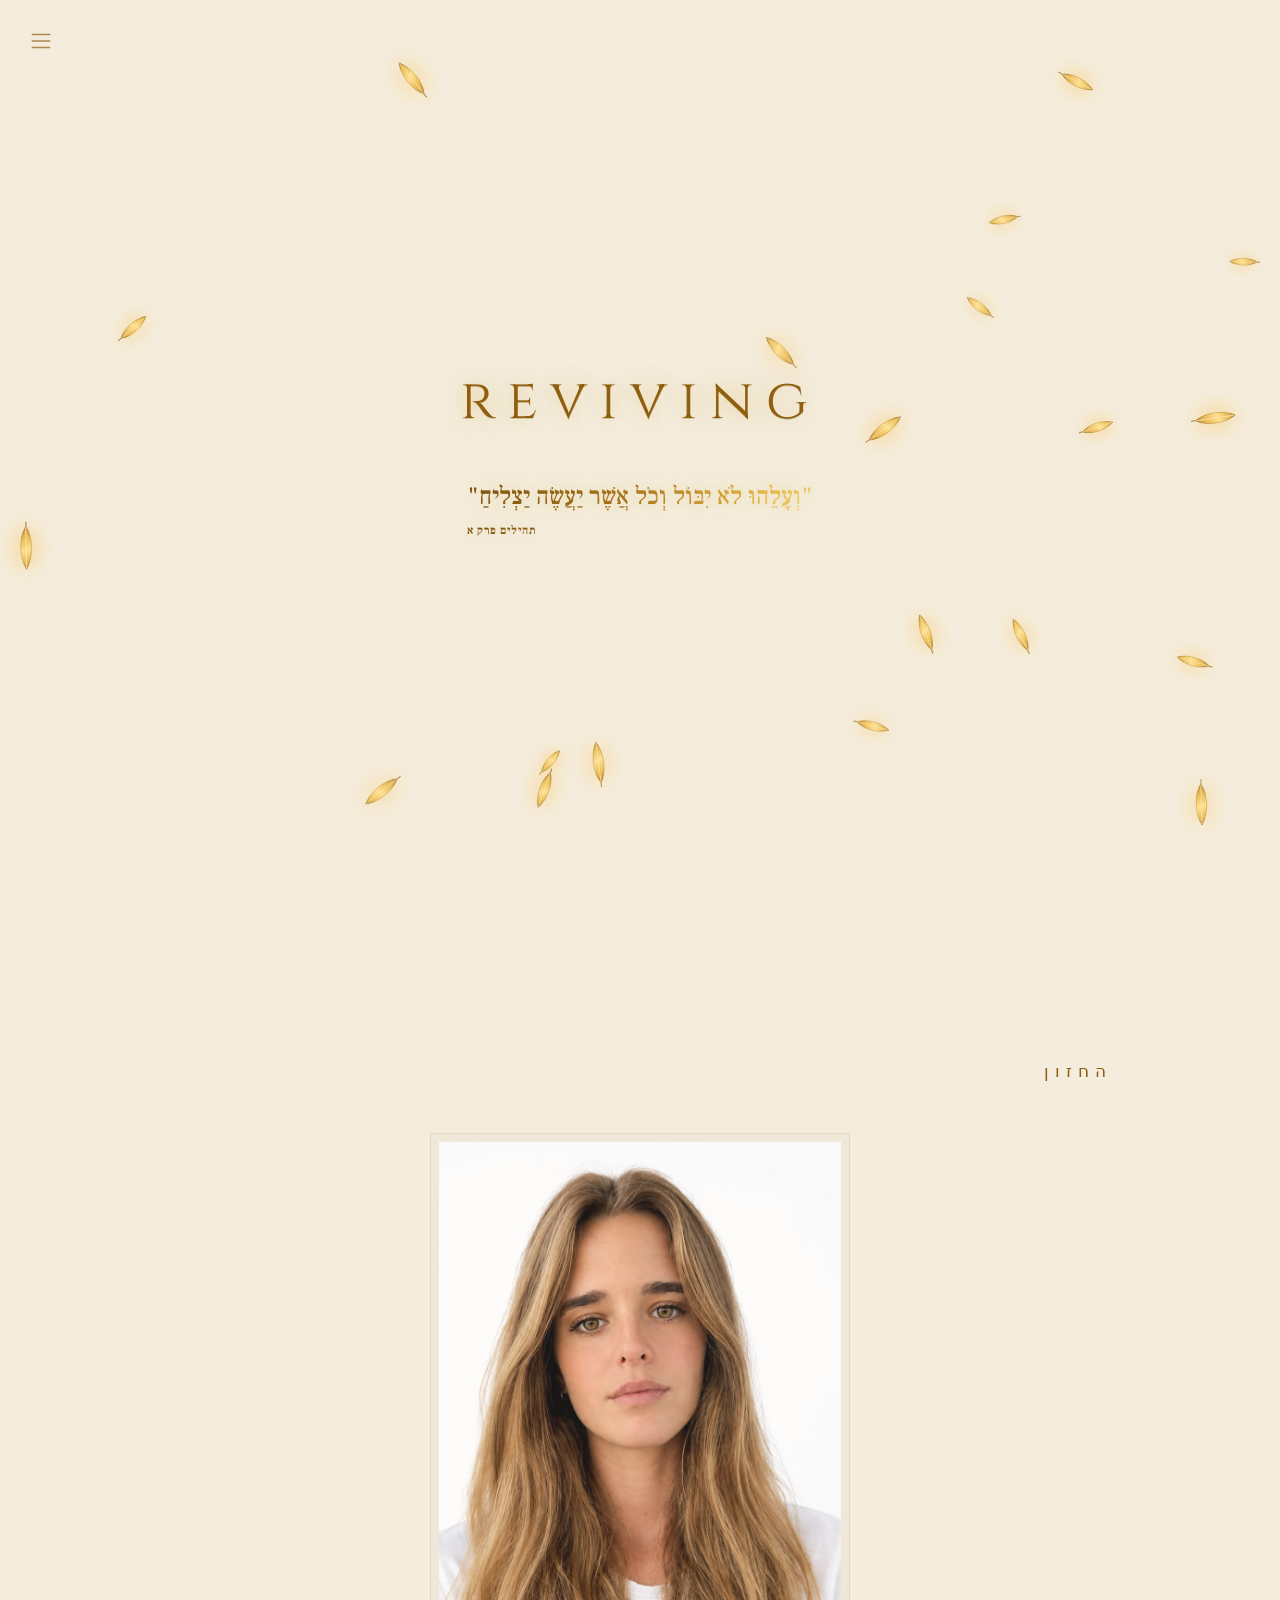
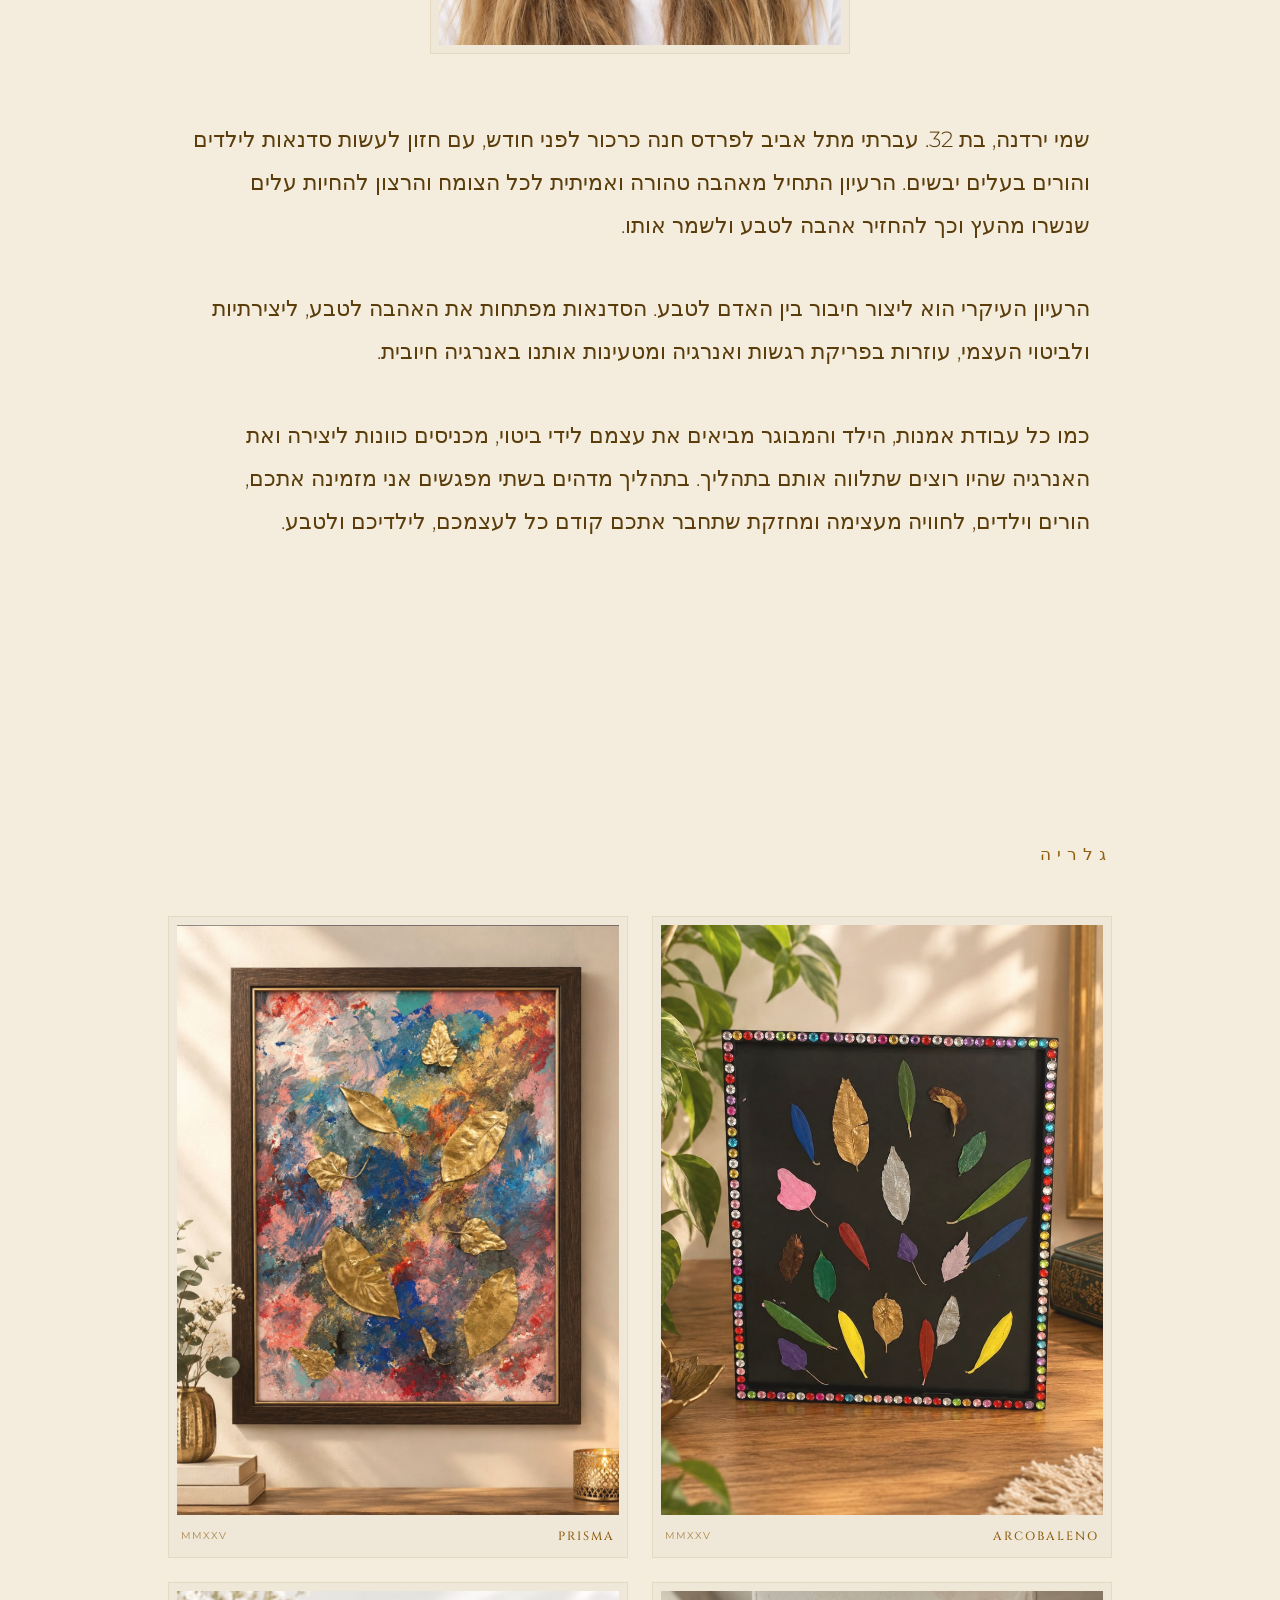
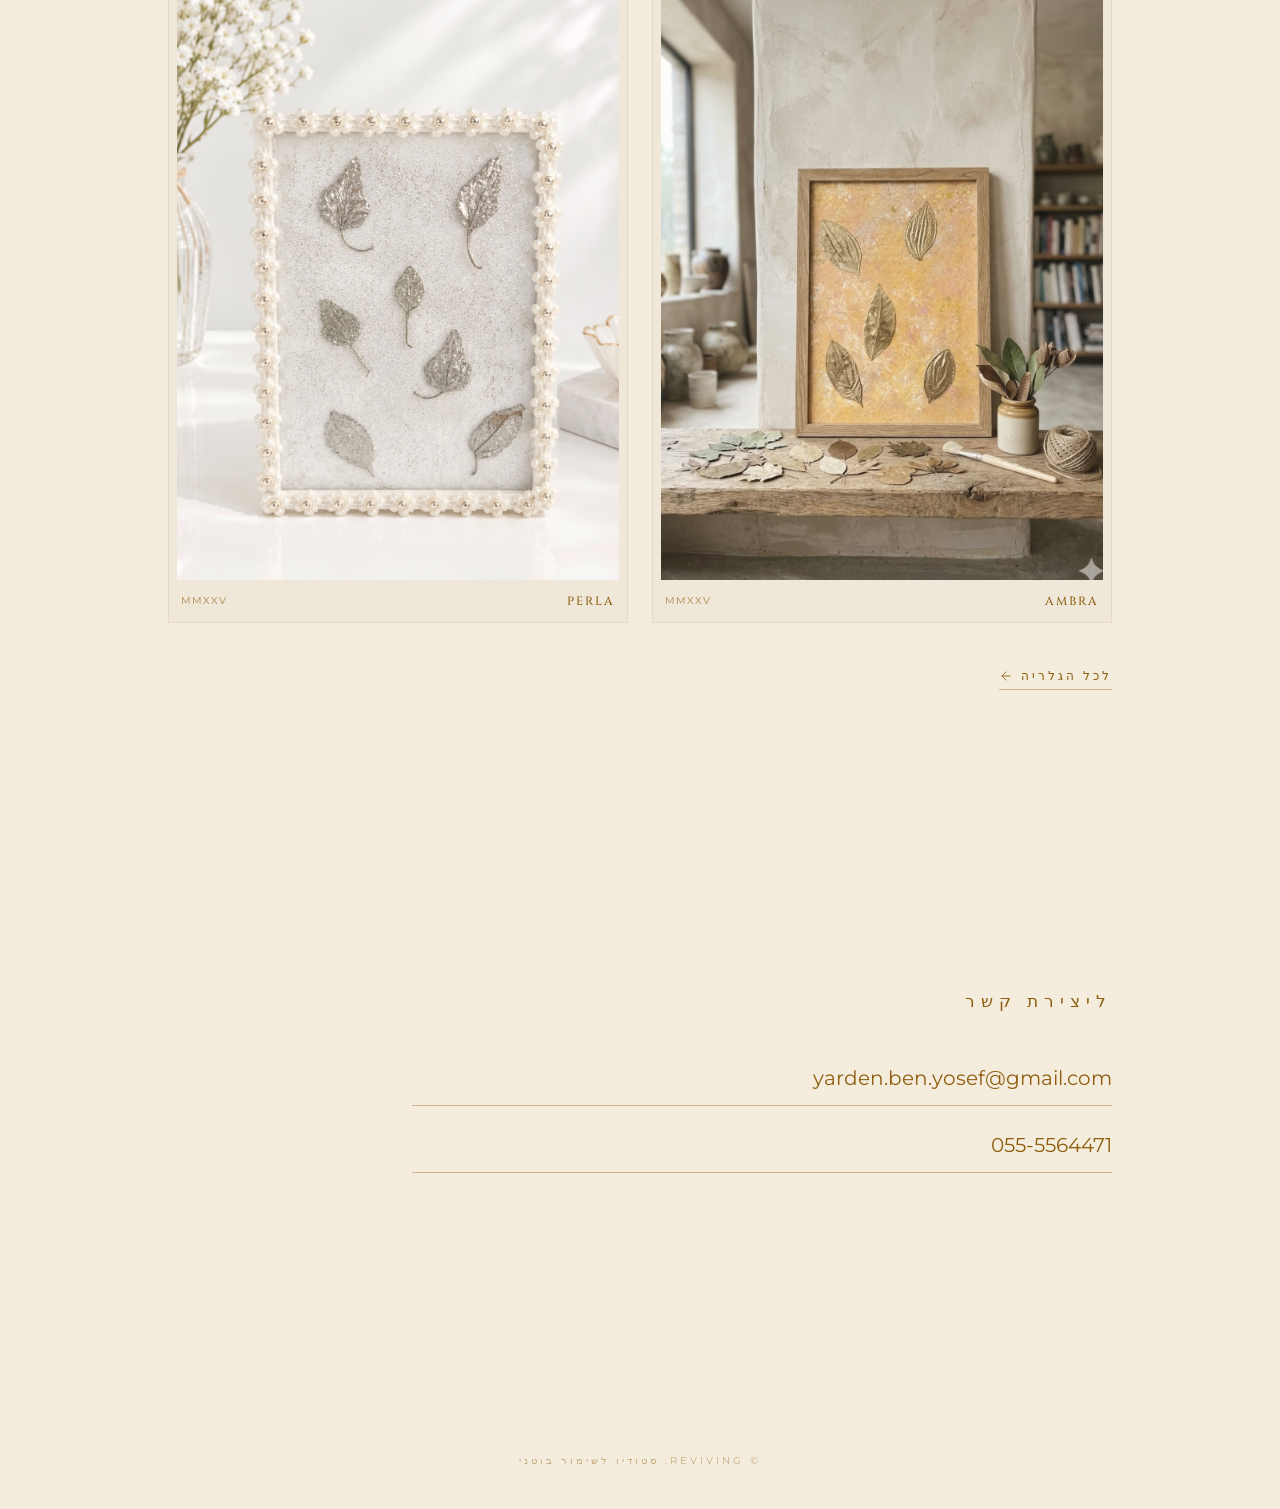
==== index.html @ b6c334c1 "Release v1.0.0" ====
<!doctype html>
<html lang="he" dir="rtl">
<head>
  <meta charset="utf-8">
  <meta name="viewport" content="width=device-width, initial-scale=1">
  <title>reviving. | החיים הנצחיים של העלים הנושרים</title>
  <meta name="description" content="סטודיו לאמנות בוטנית השומר על המבנה השלדי המורכב של העלים והופך אותם ליצירות קיר יוקרתיות ונצחיות.">
  <meta property="og:type" content="website">
  <meta property="og:title" content="reviving. | אמנות בוטנית">
  <meta property="og:description" content="החיים הנצחיים של העלים הנושרים — יצירות קיר בוטניות משומרות.">
  <link rel="preconnect" href="https://fonts.googleapis.com">
  <link rel="preconnect" href="https://fonts.gstatic.com" crossorigin>
  <link href="https://fonts.googleapis.com/css2?family=Cinzel:wght@400;500;600&family=Montserrat:wght@300;400;500;600&family=Alex+Brush&family=Frank+Ruhl+Libre:wght@300;400;500;600;700&display=swap" rel="stylesheet">
  <link rel="stylesheet" href="styles.css">
</head>
<body>
  <button type="button" class="menu-btn" aria-label="פתיחת תפריט" data-menu-open>
    <svg xmlns="http://www.w3.org/2000/svg" width="26" height="26" viewBox="0 0 24 24" fill="none" stroke="currentColor" stroke-width="1.5" stroke-linecap="round" stroke-linejoin="round"><line x1="4" y1="6" x2="20" y2="6"></line><line x1="4" y1="12" x2="20" y2="12"></line><line x1="4" y1="18" x2="20" y2="18"></line></svg>
  </button>

  <div class="menu-overlay" data-menu hidden>
    <div class="menu-backdrop" data-menu-close></div>
    <nav class="menu-drawer">
      <button type="button" class="menu-close" aria-label="סגירת תפריט" data-menu-close>
        <svg xmlns="http://www.w3.org/2000/svg" width="24" height="24" viewBox="0 0 24 24" fill="none" stroke="currentColor" stroke-width="1.5" stroke-linecap="round" stroke-linejoin="round"><path d="M18 6 6 18"></path><path d="m6 6 12 12"></path></svg>
      </button>
      <ul>
        <li><a href="#concept" data-menu-close>החזון</a></li>
        <li><a href="gallery.html">גלריה</a></li>
        <li><a href="#contact" data-menu-close>ליצירת קשר</a></li>
      </ul>
    </nav>
  </div>

  <header class="hero">
    <canvas class="leaves-canvas" data-leaves aria-hidden="true"></canvas>
    <div class="hero-inner">
      <h1 class="hero-logo fade-in-1 gold-glow">reviving</h1>
      <div class="hero-quote fade-in-3">
        <span class="sparkles" aria-hidden="true">
          <span class="sparkle" style="left:-6%;top:-26%;font-size:14px;animation-delay:0s">✦</span>
          <span class="sparkle" style="left:20%;top:-40%;font-size:9px;animation-delay:0.7s">✦</span>
          <span class="sparkle" style="left:52%;top:-20%;font-size:11px;animation-delay:1.4s">✦</span>
          <span class="sparkle" style="left:86%;top:-32%;font-size:16px;animation-delay:0.35s">✦</span>
          <span class="sparkle" style="left:6%;top:58%;font-size:10px;animation-delay:1.1s">✦</span>
          <span class="sparkle" style="left:42%;top:68%;font-size:13px;animation-delay:0.5s">✦</span>
          <span class="sparkle" style="left:74%;top:52%;font-size:8px;animation-delay:1.8s">✦</span>
          <span class="sparkle" style="left:98%;top:58%;font-size:12px;animation-delay:0.9s">✦</span>
          <span class="sparkle" style="left:-11%;top:54%;font-size:9px;animation-delay:1.6s">✦</span>
        </span>
        <p class="shimmer-gold hero-verse">"וְעָלֵהוּ לֹא יִבּוֹל וְכֹל אֲשֶׁר יַעֲשֶׂה יַצְלִיחַ"</p>
        <p class="shimmer-gold hero-verse-src">תהילים פרק א</p>
      </div>
    </div>
  </header>

  <main>
    <section id="concept" class="section section-vision">
      <h2 class="section-title">החזון</h2>
      <figure class="portrait-frame">
        <div class="portrait-crop">
          <img src="images/yarden.jpg" alt="ירדנה בן יוסף" width="520" height="650" loading="lazy">
        </div>
      </figure>
      <div class="vision-text">
        <p>שמי ירדנה, בת 32. עברתי מתל אביב לפרדס חנה כרכור לפני חודש, עם חזון לעשות סדנאות לילדים והורים בעלים יבשים. הרעיון התחיל מאהבה טהורה ואמיתית לכל הצומח והרצון להחיות עלים שנשרו מהעץ וכך להחזיר אהבה לטבע ולשמר אותו.</p>
        <p>הרעיון העיקרי הוא ליצור חיבור בין האדם לטבע. הסדנאות מפתחות את האהבה לטבע, ליצירתיות ולביטוי העצמי, עוזרות בפריקת רגשות ואנרגיה ומטעינות אותנו באנרגיה חיובית.</p>
        <p>כמו כל עבודת אמנות, הילד והמבוגר מביאים את עצמם לידי ביטוי, מכניסים כוונות ליצירה ואת האנרגיה שהיו רוצים שתלווה אותם בתהליך. בתהליך מדהים בשתי מפגשים אני מזמינה אתכם, הורים וילדים, לחוויה מעצימה ומחזקת שתחבר אתכם קודם כל לעצמכם, לילדיכם ולטבע.</p>
      </div>
    </section>

    <section id="collection" class="section section-collection">
      <h2 class="section-title">גלריה</h2>
      <div class="collection-grid">
        <figure class="work">
          <div class="work-crop"><img src="images/arcobaleno.jpg" alt="Arcobaleno" width="400" height="533" loading="lazy"></div>
          <figcaption><span class="work-name">Arcobaleno</span><span class="work-year">MMXXV</span></figcaption>
        </figure>
        <figure class="work">
          <div class="work-crop"><img src="images/prisma.jpg" alt="Prisma" width="400" height="533" loading="lazy"></div>
          <figcaption><span class="work-name">Prisma</span><span class="work-year">MMXXV</span></figcaption>
        </figure>
        <figure class="work">
          <div class="work-crop"><img src="images/ambra.jpg" alt="Ambra" width="400" height="533" loading="lazy"></div>
          <figcaption><span class="work-name">Ambra</span><span class="work-year">MMXXV</span></figcaption>
        </figure>
        <figure class="work">
          <div class="work-crop"><img src="images/perla.jpg" alt="Perla" width="400" height="533" loading="lazy"></div>
          <figcaption><span class="work-name">Perla</span><span class="work-year">MMXXV</span></figcaption>
        </figure>
      </div>
      <div class="collection-more">
        <a class="more-link" href="gallery.html">לכל הגלריה
          <svg xmlns="http://www.w3.org/2000/svg" width="14" height="14" viewBox="0 0 24 24" fill="none" stroke="currentColor" stroke-width="1.5" stroke-linecap="round" stroke-linejoin="round" aria-hidden="true"><path d="M5 12h14"></path><path d="m12 5 7 7-7 7"></path></svg>
        </a>
      </div>
    </section>

    <section id="contact" class="section section-contact">
      <h2 class="section-title">ליצירת קשר</h2>
      <div class="contact-links">
        <a href="mailto:yarden.ben.yosef@gmail.com">yarden.ben.yosef@gmail.com</a>
        <a href="tel:+972555564471">055-5564471</a>
      </div>
    </section>

    <footer class="footer">© reviving. סטודיו לשימור בוטני</footer>
  </main>

  <script src="script.js"></script>
</body>
</html>
---- styles.css ----
/* reviving. — warm botanical gold theme */
:root {
  --bg: #f4eddd;
  --bg-soft: #eadfc6;
  --gold: #8f5e0f;
  --gold-bright: #d19a2a;
  --ink: #5a3d0b;
  --font-display: "Cinzel", serif;
  --font-body: "Montserrat", sans-serif;
  --font-hebrew: "Frank Ruhl Libre", serif;
}

* { box-sizing: border-box; margin: 0; padding: 0; }

body {
  background: var(--bg);
  color: var(--ink);
  font-family: var(--font-body);
  line-height: 1.5;
  min-height: 100vh;
}

[hidden] { display: none !important; }

a { color: inherit; text-decoration: none; }
img { display: block; }
button { background: none; border: 0; cursor: pointer; font: inherit; color: inherit; }

/* ---------- gold effects ---------- */
.gold-glow {
  text-shadow: 0 0 18px rgba(224, 171, 60, 0.5), 0 0 48px rgba(224, 171, 60, 0.28), 0 1px rgba(120, 82, 18, 0.25);
}

.shimmer-gold {
  color: transparent;
  -webkit-text-fill-color: transparent;
  filter: drop-shadow(0 0 10px rgba(224, 171, 60, 0.45));
  background-image: linear-gradient(100deg, #7d5310, #a9761c 18%, #e8b94a, #fff4cf, #e8b94a, #a9761c 82%, #7d5310);
  background-size: 260% 100%;
  -webkit-background-clip: text;
  background-clip: text;
  animation: 5s linear infinite shimmerSweep;
}

.sparkle {
  color: #ffe9a8;
  text-shadow: 0 0 10px rgba(255, 214, 120, 0.95), 0 0 22px rgba(224, 171, 60, 0.6);
  opacity: 0;
  animation: 2.8s ease-in-out infinite twinkle;
  position: absolute;
}

.fade-in-1 { opacity: 0; animation: 3.5s cubic-bezier(0.215, 0.61, 0.355, 1) forwards fadeInBlur; }
.fade-in-3 { opacity: 0; animation: 4s 1.9s forwards fadeInBlur; }

@keyframes fadeInBlur {
  0% { opacity: 0; filter: blur(8px); transform: translateY(15px); }
  100% { opacity: 1; filter: blur(0); transform: translateY(0); }
}

@keyframes shimmerSweep {
  0% { background-position: 220% 0; }
  100% { background-position: -120% 0; }
}

@keyframes twinkle {
  0%, 100% { opacity: 0; transform: scale(0.3) rotate(0); }
  50% { opacity: 1; transform: scale(1) rotate(30deg); }
}

/* ---------- menu ---------- */
.menu-btn {
  position: fixed;
  top: 1.25rem;
  left: 1.25rem;
  z-index: 110;
  padding: 0.5rem;
  color: rgba(143, 94, 15, 0.7);
  transition: color 0.2s;
}
.menu-btn:hover { color: var(--gold); }

.menu-overlay { position: fixed; inset: 0; z-index: 120; }
.menu-backdrop {
  position: absolute; inset: 0;
  background: rgba(244, 237, 221, 0.8);
  backdrop-filter: blur(4px);
}
.menu-drawer {
  position: absolute;
  top: 0; left: 0;
  height: 100%;
  width: 260px;
  background: rgba(234, 223, 198, 0.95);
  border-right: 1px solid rgba(143, 94, 15, 0.1);
  padding: 2rem;
  display: flex;
  flex-direction: column;
}
.menu-close {
  align-self: flex-start;
  margin-bottom: 3.5rem;
  color: rgba(143, 94, 15, 0.6);
  transition: color 0.2s;
}
.menu-close:hover { color: var(--gold); }
.menu-drawer ul { list-style: none; display: flex; flex-direction: column; gap: 2rem; }
.menu-drawer a {
  font-family: var(--font-display);
  font-size: 0.9rem;
  text-transform: uppercase;
  letter-spacing: 4px;
  color: var(--gold);
  display: block;
  transition: color 0.2s;
}
.menu-drawer a:hover { color: var(--gold-bright); }

/* ---------- hero ---------- */
.hero {
  height: 100vh;
  display: flex;
  flex-direction: column;
  justify-content: center;
  align-items: center;
  position: relative;
  padding: 0 1.5rem;
  text-align: center;
  overflow: hidden;
}

.leaves-canvas {
  position: absolute;
  inset: 0;
  width: 100%;
  height: 100%;
  pointer-events: none;
  z-index: 1;
  opacity: 0.9;
}

.hero-inner { position: relative; z-index: 2; }

.hero-logo {
  font-family: var(--font-display);
  font-size: 2.5rem;
  font-weight: 400;
  color: var(--gold);
  letter-spacing: 8px;
  text-transform: lowercase;
}

.hero-quote {
  position: relative;
  display: inline-block;
  margin-top: 2rem;
}

.sparkles {
  pointer-events: none;
  position: absolute;
  inset: -1.25rem -2rem;
}

.hero-verse {
  font-family: var(--font-hebrew);
  font-size: 1.2rem;
  line-height: 1.7;
  font-weight: 500;
  position: relative;
}

.hero-verse-src {
  font-family: var(--font-hebrew);
  font-weight: 700;
  font-size: 0.62rem;
  letter-spacing: 0.5px;
  margin-top: 0.25rem;
  text-align: left;
}

/* ---------- sections ---------- */
main { position: relative; z-index: 2; }

.section {
  padding: 100px 6%;
  max-width: 1200px;
  margin: 0 auto;
}

.section-title {
  font-family: var(--font-display);
  font-size: 1.05rem;
  text-transform: uppercase;
  letter-spacing: 6px;
  color: var(--gold);
  font-weight: 500;
  margin-bottom: 3rem;
}

/* vision */
.portrait-frame {
  position: relative;
  overflow: hidden;
  border: 1px solid rgba(143, 94, 15, 0.1);
  background: rgba(0, 0, 0, 0.02);
  padding: 0.5rem;
  width: 100%;
  max-width: 420px;
  margin: 0 auto 4rem;
}
.portrait-crop { aspect-ratio: 4 / 5; overflow: hidden; background: rgba(234, 223, 198, 0.4); }
.portrait-crop img {
  width: 100%; height: 100%;
  object-fit: cover;
  opacity: 0.9;
  transition: all 0.7s ease-out;
}
.portrait-crop img:hover { transform: scale(1.03); opacity: 1; }

.vision-text {
  max-width: 900px;
  margin: 0 auto;
  display: flex;
  flex-direction: column;
  gap: 2.5rem;
}
.vision-text p {
  font-size: 1.15rem;
  line-height: 2;
  color: var(--ink);
  font-weight: 300;
}

/* collection preview */
.collection-grid {
  display: grid;
  grid-template-columns: repeat(2, 1fr);
  gap: 1rem;
}

.work {
  position: relative;
  overflow: hidden;
  border: 1px solid rgba(143, 94, 15, 0.1);
  background: rgba(0, 0, 0, 0.02);
  padding: 0.5rem;
  transition: border-color 0.5s, transform 0.5s;
}
.work:hover { transform: translateY(-4px); border-color: rgba(143, 94, 15, 0.7); }

.work-crop { aspect-ratio: 3 / 4; overflow: hidden; background: rgba(234, 223, 198, 0.4); }
.work-crop img {
  width: 100%; height: 100%;
  object-fit: cover;
  opacity: 0.9;
  filter: grayscale(8%) contrast(103%);
  transition: all 0.7s ease-out;
}
.work:hover .work-crop img { transform: scale(1.04); opacity: 1; }

.work figcaption {
  display: flex;
  align-items: center;
  justify-content: space-between;
  gap: 0.75rem;
  padding: 0.75rem 0.25rem 0.25rem;
}
.work-name {
  font-family: var(--font-display);
  font-size: 0.75rem;
  text-transform: uppercase;
  letter-spacing: 2px;
  color: var(--gold);
  font-weight: 500;
}
.work-year {
  font-size: 0.6rem;
  letter-spacing: 1px;
  color: rgba(143, 94, 15, 0.7);
  flex-shrink: 0;
}

.collection-more { margin-top: 2.5rem; }
.more-link {
  display: inline-flex;
  align-items: center;
  gap: 0.5rem;
  font-size: 0.75rem;
  text-transform: uppercase;
  letter-spacing: 3px;
  color: var(--gold);
  border-bottom: 1px solid rgba(143, 94, 15, 0.4);
  padding-bottom: 0.25rem;
  transition: color 0.2s;
}
.more-link:hover { color: var(--gold-bright); }
.more-link svg { transform: scaleX(-1); }

/* contact */
.section-contact { padding-bottom: 100px; }
.contact-links {
  max-width: 700px;
  display: flex;
  flex-direction: column;
  gap: 1.5rem;
}
.contact-links a {
  display: block;
  color: var(--gold);
  font-size: 1.1rem;
  border-bottom: 1px solid rgba(143, 94, 15, 0.4);
  padding-bottom: 0.75rem;
  transition: color 0.4s, border-color 0.4s;
}
.contact-links a:hover { color: var(--gold-bright); border-color: var(--gold); }

.footer {
  padding: 100px 1rem 2.5rem;
  text-align: center;
  font-size: 0.65rem;
  color: rgba(143, 94, 15, 0.45);
  letter-spacing: 3px;
  text-transform: uppercase;
}

/* ---------- gallery page ---------- */
.gallery-page { min-height: 100vh; padding: 4rem 6%; }

.gallery-header {
  max-width: 1280px;
  margin: 0 auto 4rem;
  display: flex;
  align-items: center;
  justify-content: space-between;
}
.gallery-back {
  font-family: var(--font-display);
  font-size: 0.75rem;
  text-transform: uppercase;
  letter-spacing: 4px;
  color: var(--gold);
  transition: color 0.2s;
}
.gallery-back:hover { color: var(--gold-bright); }
.gallery-logo {
  font-family: var(--font-display);
  font-size: 1.6rem;
  font-weight: 400;
  color: var(--gold);
  letter-spacing: 8px;
  text-transform: lowercase;
}

.gallery-main { max-width: 1280px; margin: 0 auto; }
.gallery-main .section-title { font-size: 1rem; margin-bottom: 3rem; }

.gallery-grid {
  display: grid;
  grid-template-columns: 1fr;
  gap: 1.25rem;
}
.gallery-grid .work { cursor: zoom-in; text-align: start; width: 100%; }
.gallery-grid .work-crop { aspect-ratio: 1 / 1; }
.gallery-grid .work:hover { border-color: rgba(143, 94, 15, 0.5); }

/* lightbox */
.lightbox {
  position: fixed;
  inset: 0;
  z-index: 130;
  display: flex;
  align-items: center;
  justify-content: center;
  background: rgba(244, 237, 221, 0.92);
  backdrop-filter: blur(6px);
  padding: 2rem;
}
.lightbox-figure {
  max-width: min(90vw, 720px);
  max-height: 90vh;
  display: flex;
  flex-direction: column;
  gap: 1rem;
}
.lightbox-figure img {
  max-width: 100%;
  max-height: 78vh;
  object-fit: contain;
  border: 1px solid rgba(143, 94, 15, 0.2);
  padding: 0.5rem;
  background: rgba(0, 0, 0, 0.02);
}
.lightbox-caption {
  display: flex;
  justify-content: space-between;
  align-items: center;
  gap: 1rem;
}
.lightbox-caption .work-name { font-size: 0.9rem; }
.lightbox-close {
  position: fixed;
  top: 1.25rem;
  left: 1.25rem;
  color: var(--gold);
  padding: 0.5rem;
}

/* ---------- responsive ---------- */
@media (max-width: 639px) {
  .work figcaption { flex-wrap: wrap; gap: 0.25rem 0.75rem; }
  .work-name { font-size: 0.7rem; letter-spacing: 1px; }
  .work-year { font-size: 0.58rem; }
}

@media (min-width: 640px) {
  .gallery-grid { grid-template-columns: repeat(2, 1fr); }
}

@media (min-width: 768px) {
  .hero-logo { font-size: 3.5rem; letter-spacing: 12px; }
  .hero-verse { font-size: 1.55rem; }
  .hero-verse-src { font-size: 0.72rem; }
  .section { padding: 160px 10%; }
  .section-collection { padding-top: 140px; padding-bottom: 140px; }
  .section-contact { padding-bottom: 180px; }
  .collection-grid { gap: 1.5rem; }
  .vision-text p { font-size: 1.35rem; }
  .contact-links a { font-size: 1.25rem; }
  .gallery-page { padding: 6rem 6%; }
  .gallery-header { margin-bottom: 6rem; }
  .gallery-logo { font-size: 2rem; }
  .gallery-grid { gap: 1.75rem; }
  .gallery-main .section-title { margin-bottom: 4rem; }
}

@media (min-width: 1024px) {
  .gallery-grid { grid-template-columns: repeat(3, 1fr); }
}
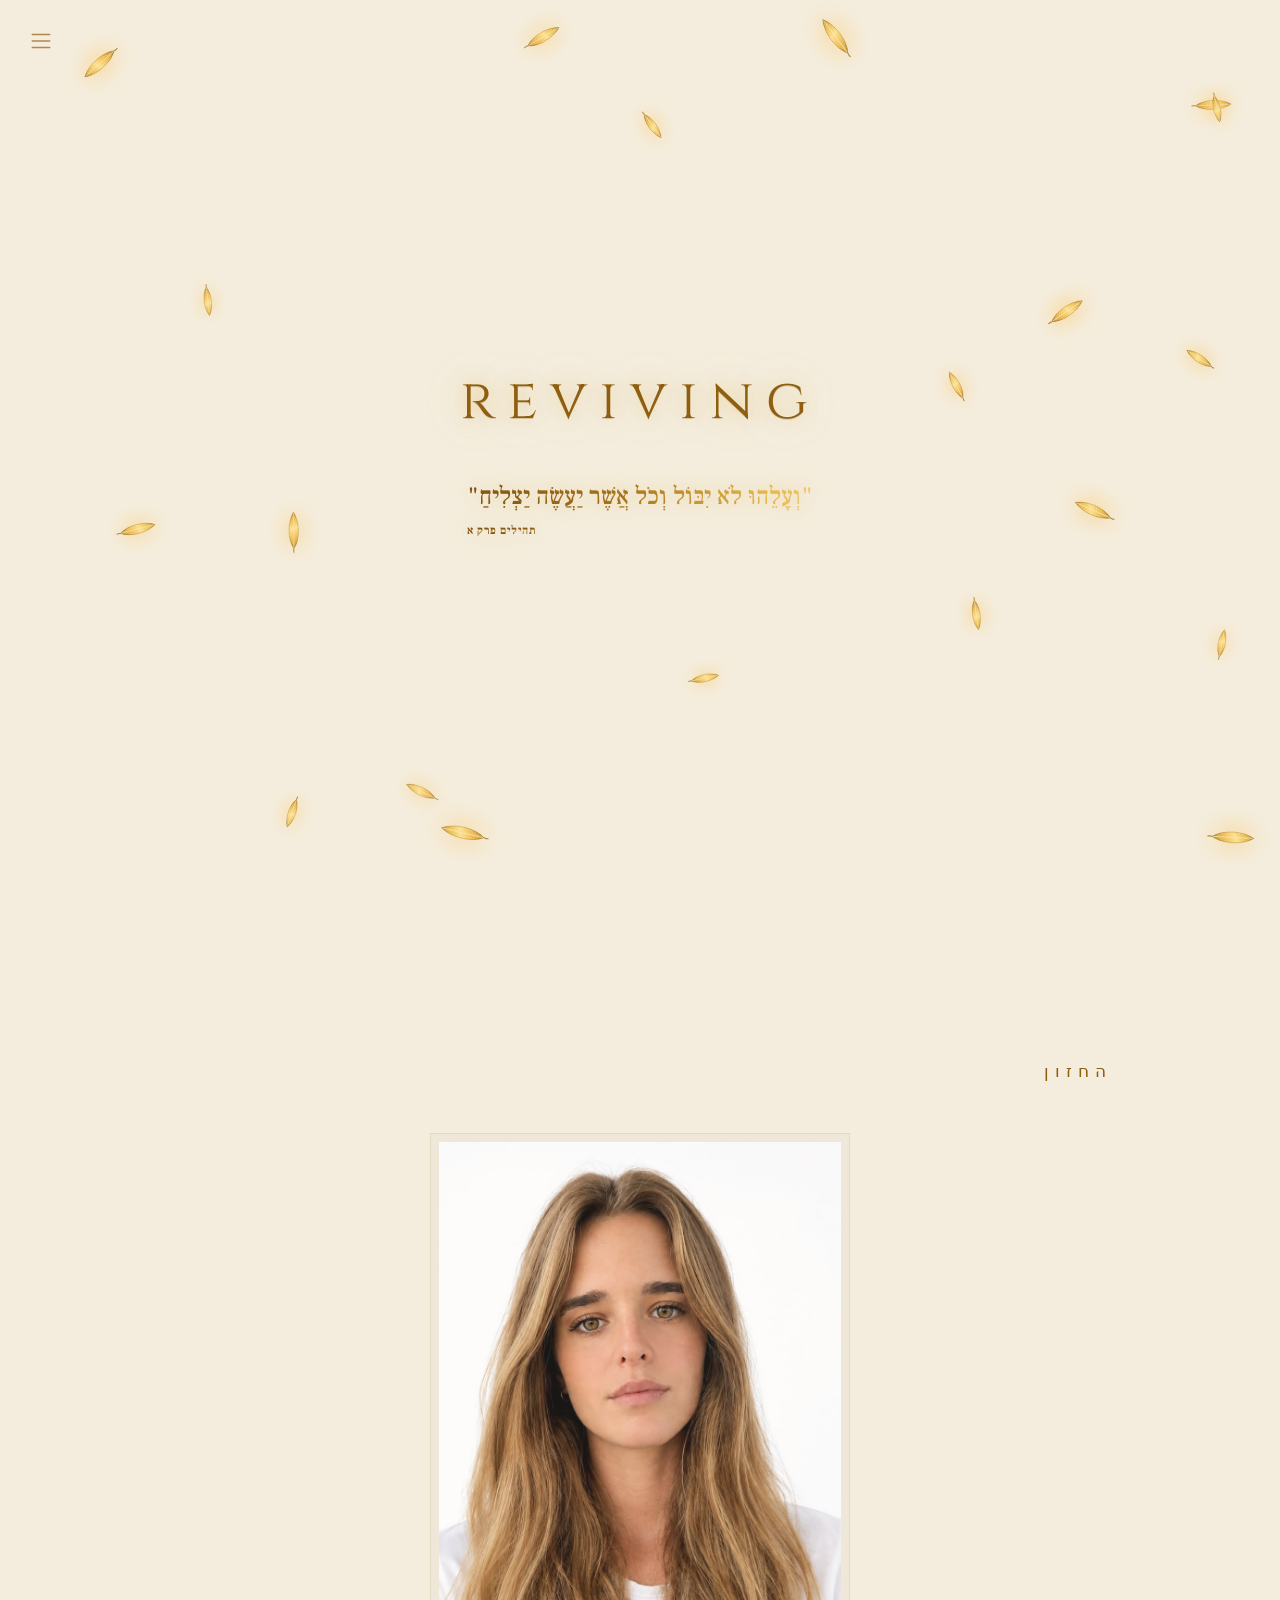
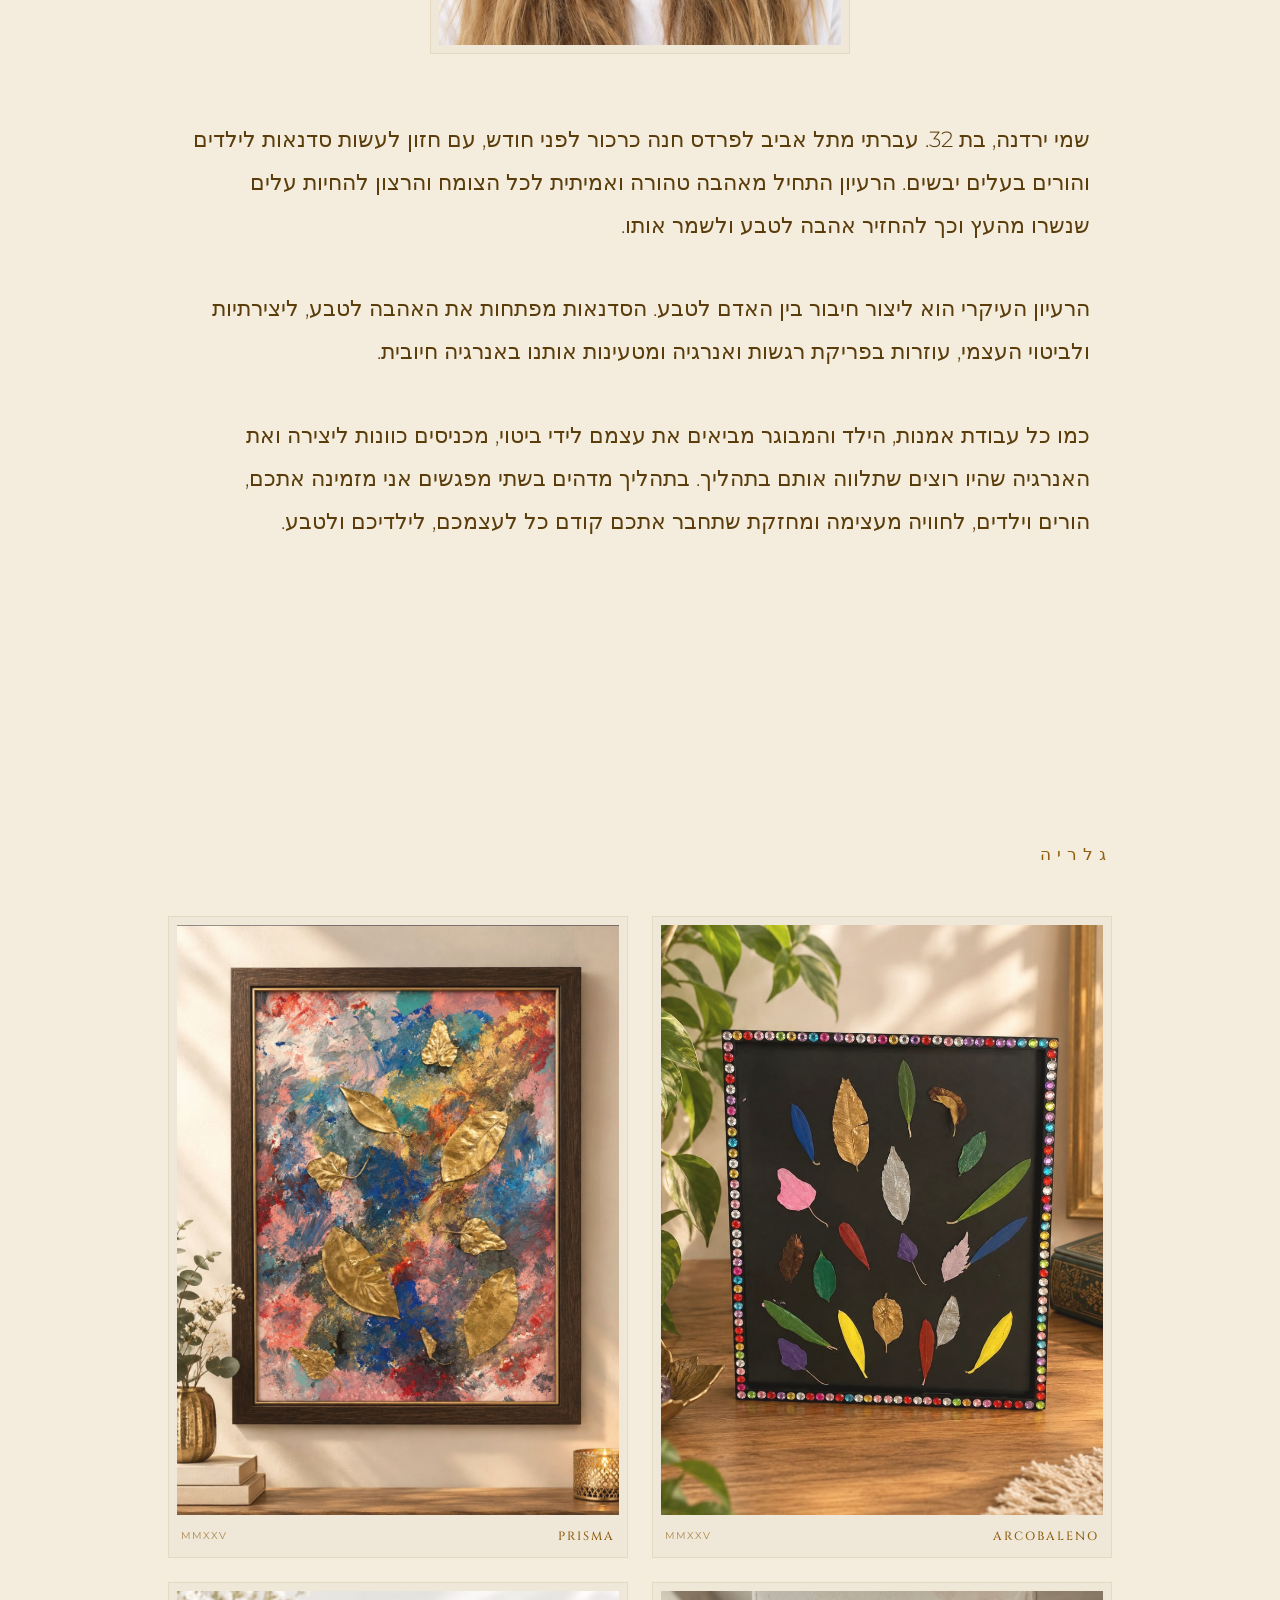
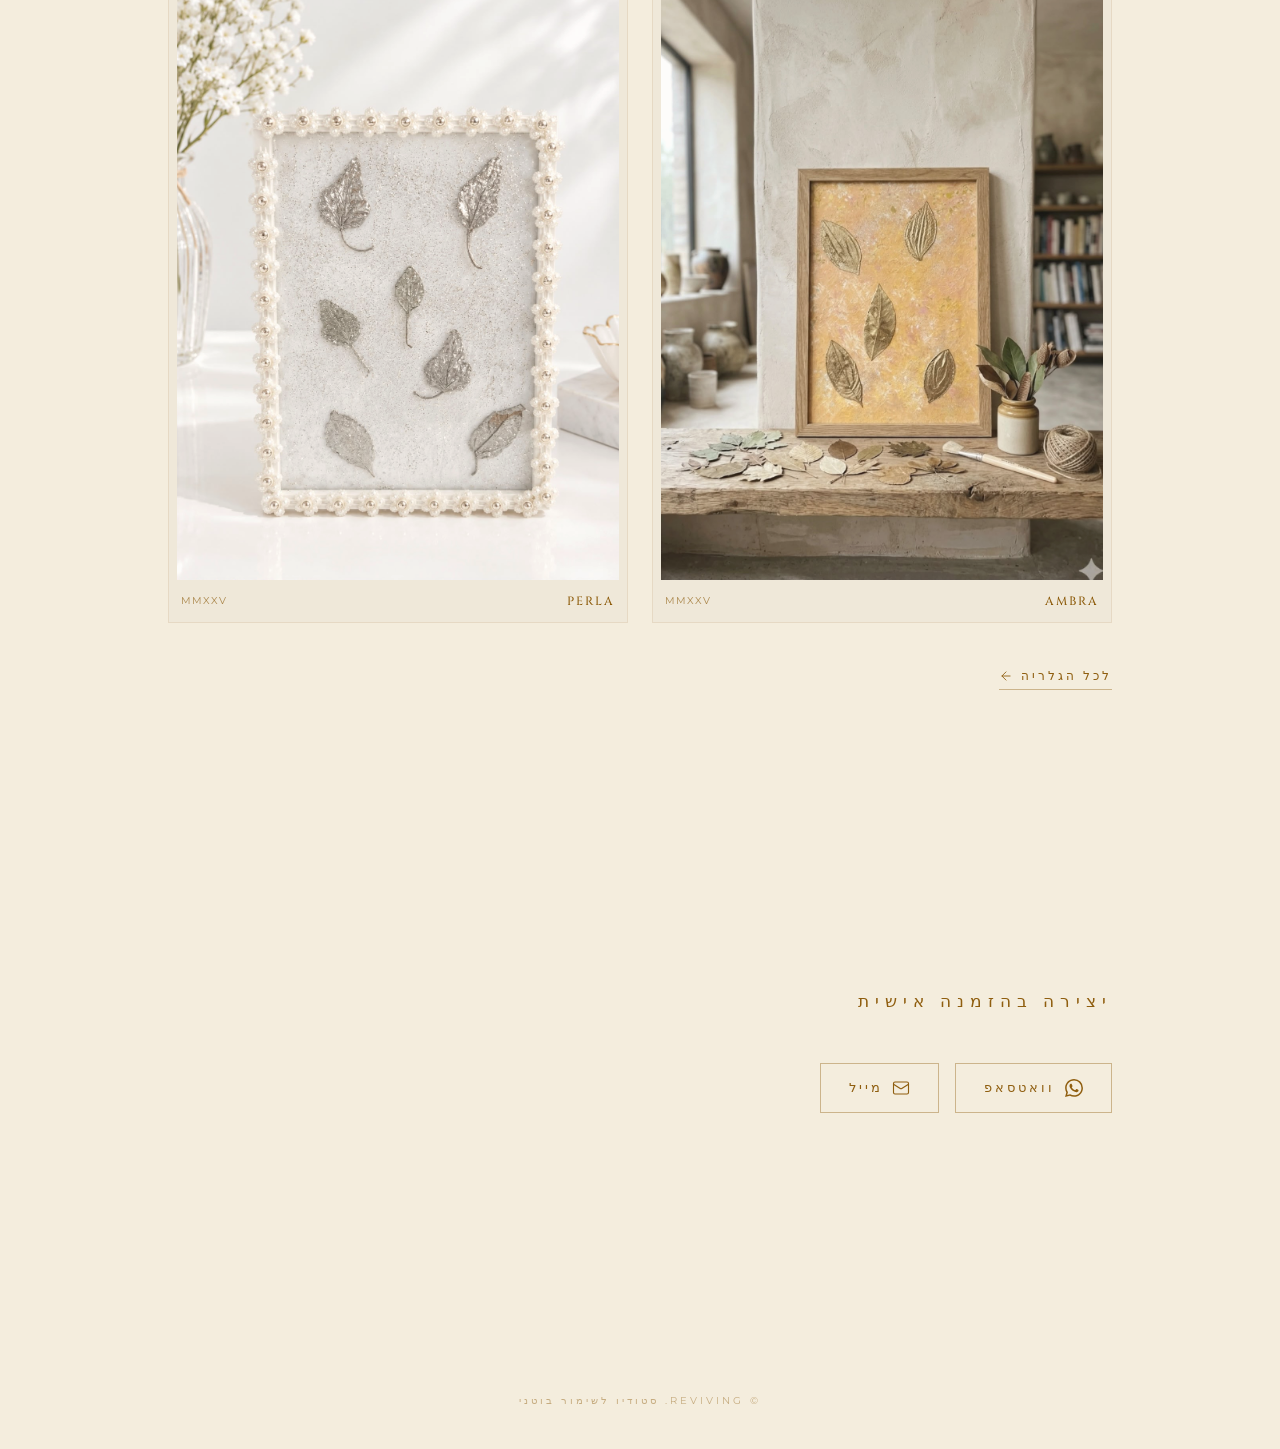
==== commit 1c617cac: "Release v1.0.1" ====
--- a/index.html
+++ b/index.html
@@ -27,7 +27,7 @@
       <ul>
         <li><a href="#concept" data-menu-close>החזון</a></li>
         <li><a href="gallery.html">גלריה</a></li>
-        <li><a href="#contact" data-menu-close>ליצירת קשר</a></li>
+        <li><a href="#contact" data-menu-close>הזמנות ויצירת קשר</a></li>
       </ul>
     </nav>
   </div>
@@ -97,10 +97,16 @@
     </section>
 
     <section id="contact" class="section section-contact">
-      <h2 class="section-title">ליצירת קשר</h2>
-      <div class="contact-links">
-        <a href="mailto:yarden.ben.yosef@gmail.com">yarden.ben.yosef@gmail.com</a>
-        <a href="tel:+972555564471">055-5564471</a>
+      <h2 class="section-title">יצירה בהזמנה אישית</h2>
+      <div class="contact-buttons">
+        <a class="contact-btn" href="https://wa.me/972555564471" target="_blank" rel="noopener">
+          <svg xmlns="http://www.w3.org/2000/svg" width="18" height="18" viewBox="0 0 24 24" fill="currentColor" aria-hidden="true"><path d="M17.472 14.382c-.297-.149-1.758-.867-2.03-.967-.273-.099-.471-.148-.67.15-.197.297-.767.966-.94 1.164-.173.199-.347.223-.644.075-.297-.15-1.255-.463-2.39-1.475-.883-.788-1.48-1.761-1.653-2.059-.173-.297-.018-.458.13-.606.134-.133.298-.347.446-.52.149-.174.198-.298.298-.497.099-.198.05-.371-.025-.52-.075-.149-.669-1.612-.916-2.207-.242-.579-.487-.5-.669-.51-.173-.008-.371-.01-.57-.01-.198 0-.52.074-.792.372-.272.297-1.04 1.016-1.04 2.479 0 1.462 1.065 2.875 1.213 3.074.149.198 2.096 3.2 5.077 4.487.709.306 1.262.489 1.694.625.712.227 1.36.195 1.871.118.571-.085 1.758-.719 2.006-1.413.248-.694.248-1.289.173-1.413-.074-.124-.272-.198-.57-.347m-5.421 7.403h-.004a9.87 9.87 0 0 1-5.031-1.378l-.361-.214-3.741.982.998-3.648-.235-.374a9.86 9.86 0 0 1-1.51-5.26c.001-5.45 4.436-9.884 9.888-9.884 2.64 0 5.122 1.03 6.988 2.898a9.825 9.825 0 0 1 2.893 6.994c-.003 5.45-4.437 9.884-9.885 9.884m8.413-18.297A11.815 11.815 0 0 0 12.05 0C5.495 0 .16 5.335.157 11.892c0 2.096.547 4.142 1.588 5.945L.057 24l6.305-1.654a11.882 11.882 0 0 0 5.683 1.448h.005c6.554 0 11.89-5.335 11.893-11.893a11.821 11.821 0 0 0-3.48-8.413"/></svg>
+          וואטסאפ
+        </a>
+        <a class="contact-btn" href="mailto:yarden.ben.yosef@gmail.com">
+          <svg xmlns="http://www.w3.org/2000/svg" width="18" height="18" viewBox="0 0 24 24" fill="none" stroke="currentColor" stroke-width="1.5" stroke-linecap="round" stroke-linejoin="round" aria-hidden="true"><rect x="2" y="4" width="20" height="16" rx="2"></rect><path d="m22 7-8.97 5.7a1.94 1.94 0 0 1-2.06 0L2 7"></path></svg>
+          מייל
+        </a>
       </div>
     </section>
 
--- a/styles.css
+++ b/styles.css
@@ -299,21 +299,30 @@
 
 /* contact */
 .section-contact { padding-bottom: 100px; }
-.contact-links {
-  max-width: 700px;
-  display: flex;
-  flex-direction: column;
-  gap: 1.5rem;
-}
-.contact-links a {
-  display: block;
-  color: var(--gold);
-  font-size: 1.1rem;
-  border-bottom: 1px solid rgba(143, 94, 15, 0.4);
-  padding-bottom: 0.75rem;
-  transition: color 0.4s, border-color 0.4s;
-}
-.contact-links a:hover { color: var(--gold-bright); border-color: var(--gold); }
+.contact-buttons {
+  display: flex;
+  flex-wrap: wrap;
+  gap: 1rem;
+}
+.contact-btn {
+  display: inline-flex;
+  align-items: center;
+  gap: 0.6rem;
+  padding: 0.9rem 1.75rem;
+  border: 1px solid rgba(143, 94, 15, 0.4);
+  color: var(--gold);
+  font-family: var(--font-display);
+  font-size: 0.8rem;
+  text-transform: uppercase;
+  letter-spacing: 3px;
+  transition: color 0.3s, border-color 0.3s, transform 0.3s;
+}
+.contact-btn:hover {
+  color: var(--gold-bright);
+  border-color: var(--gold);
+  transform: translateY(-2px);
+}
+.contact-btn svg { flex-shrink: 0; }
 
 .footer {
   padding: 100px 1rem 2.5rem;
@@ -426,7 +435,6 @@
   .section-contact { padding-bottom: 180px; }
   .collection-grid { gap: 1.5rem; }
   .vision-text p { font-size: 1.35rem; }
-  .contact-links a { font-size: 1.25rem; }
   .gallery-page { padding: 6rem 6%; }
   .gallery-header { margin-bottom: 6rem; }
   .gallery-logo { font-size: 2rem; }
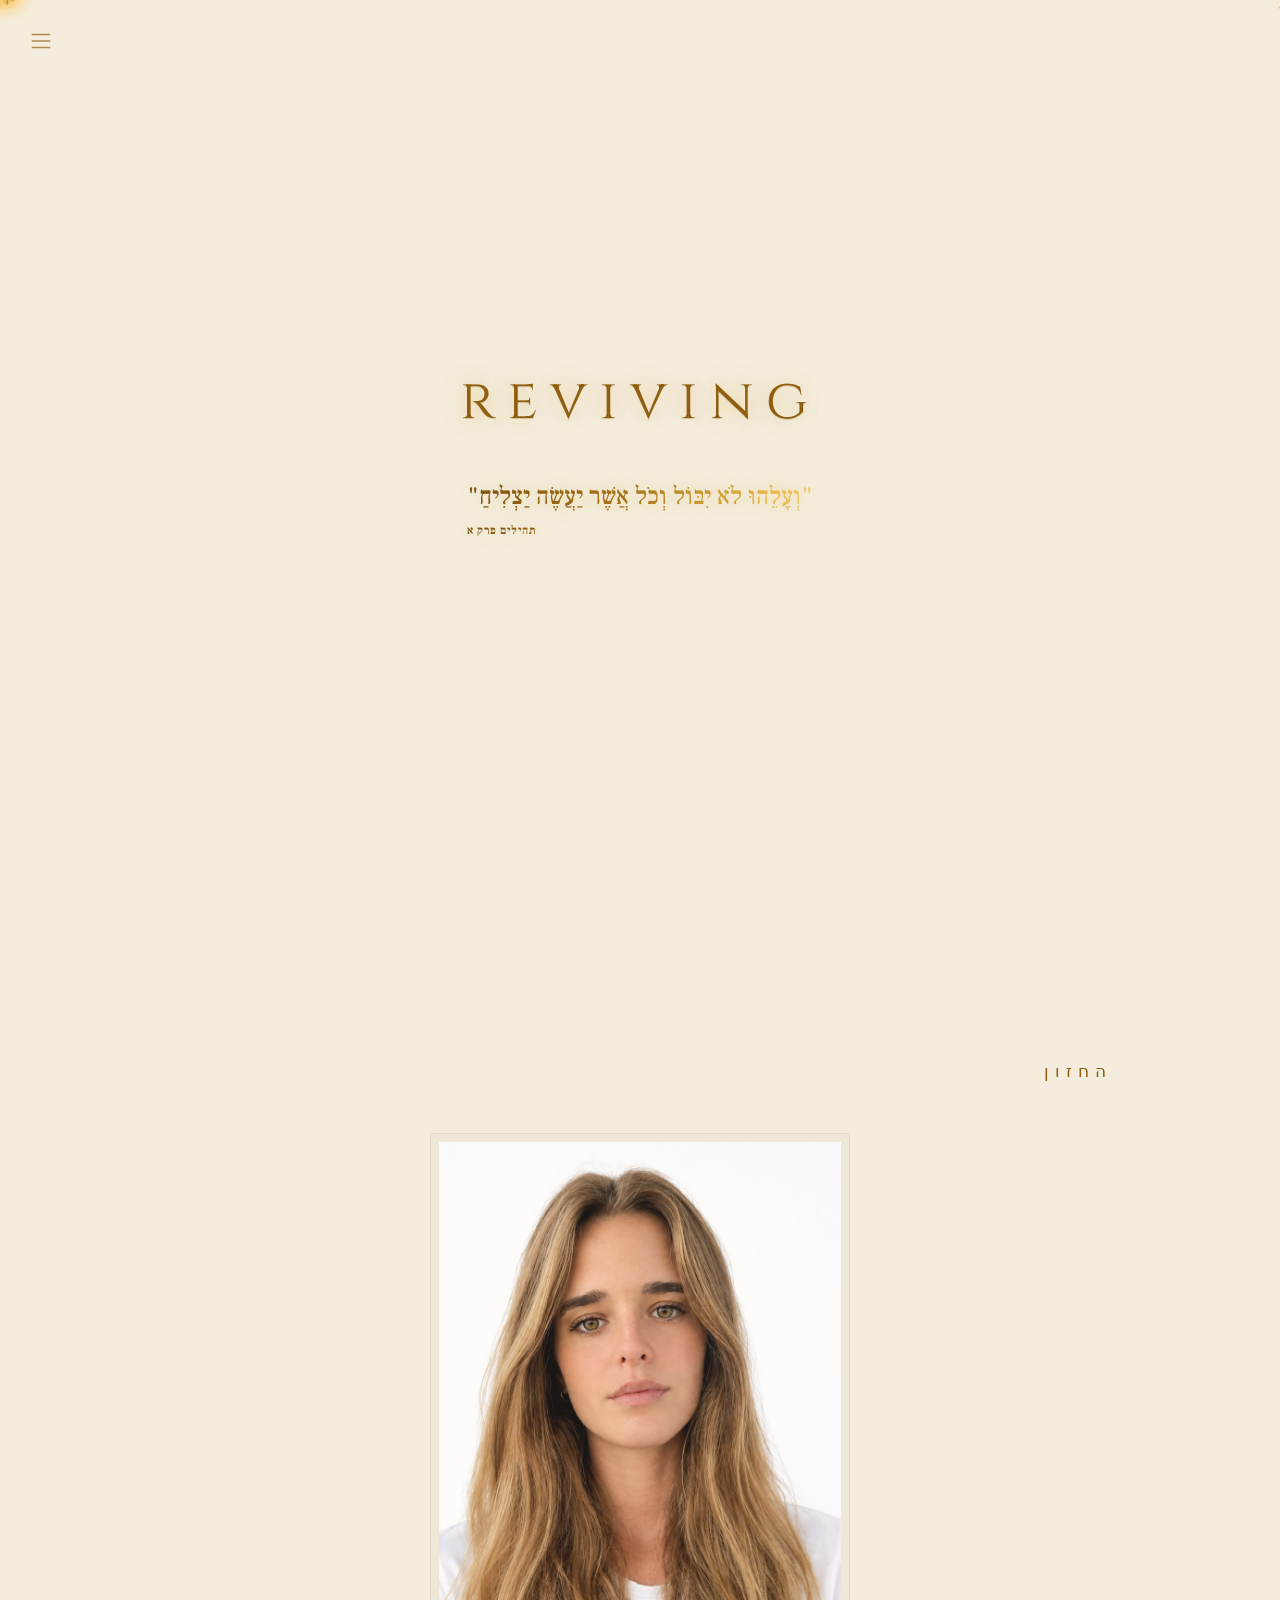
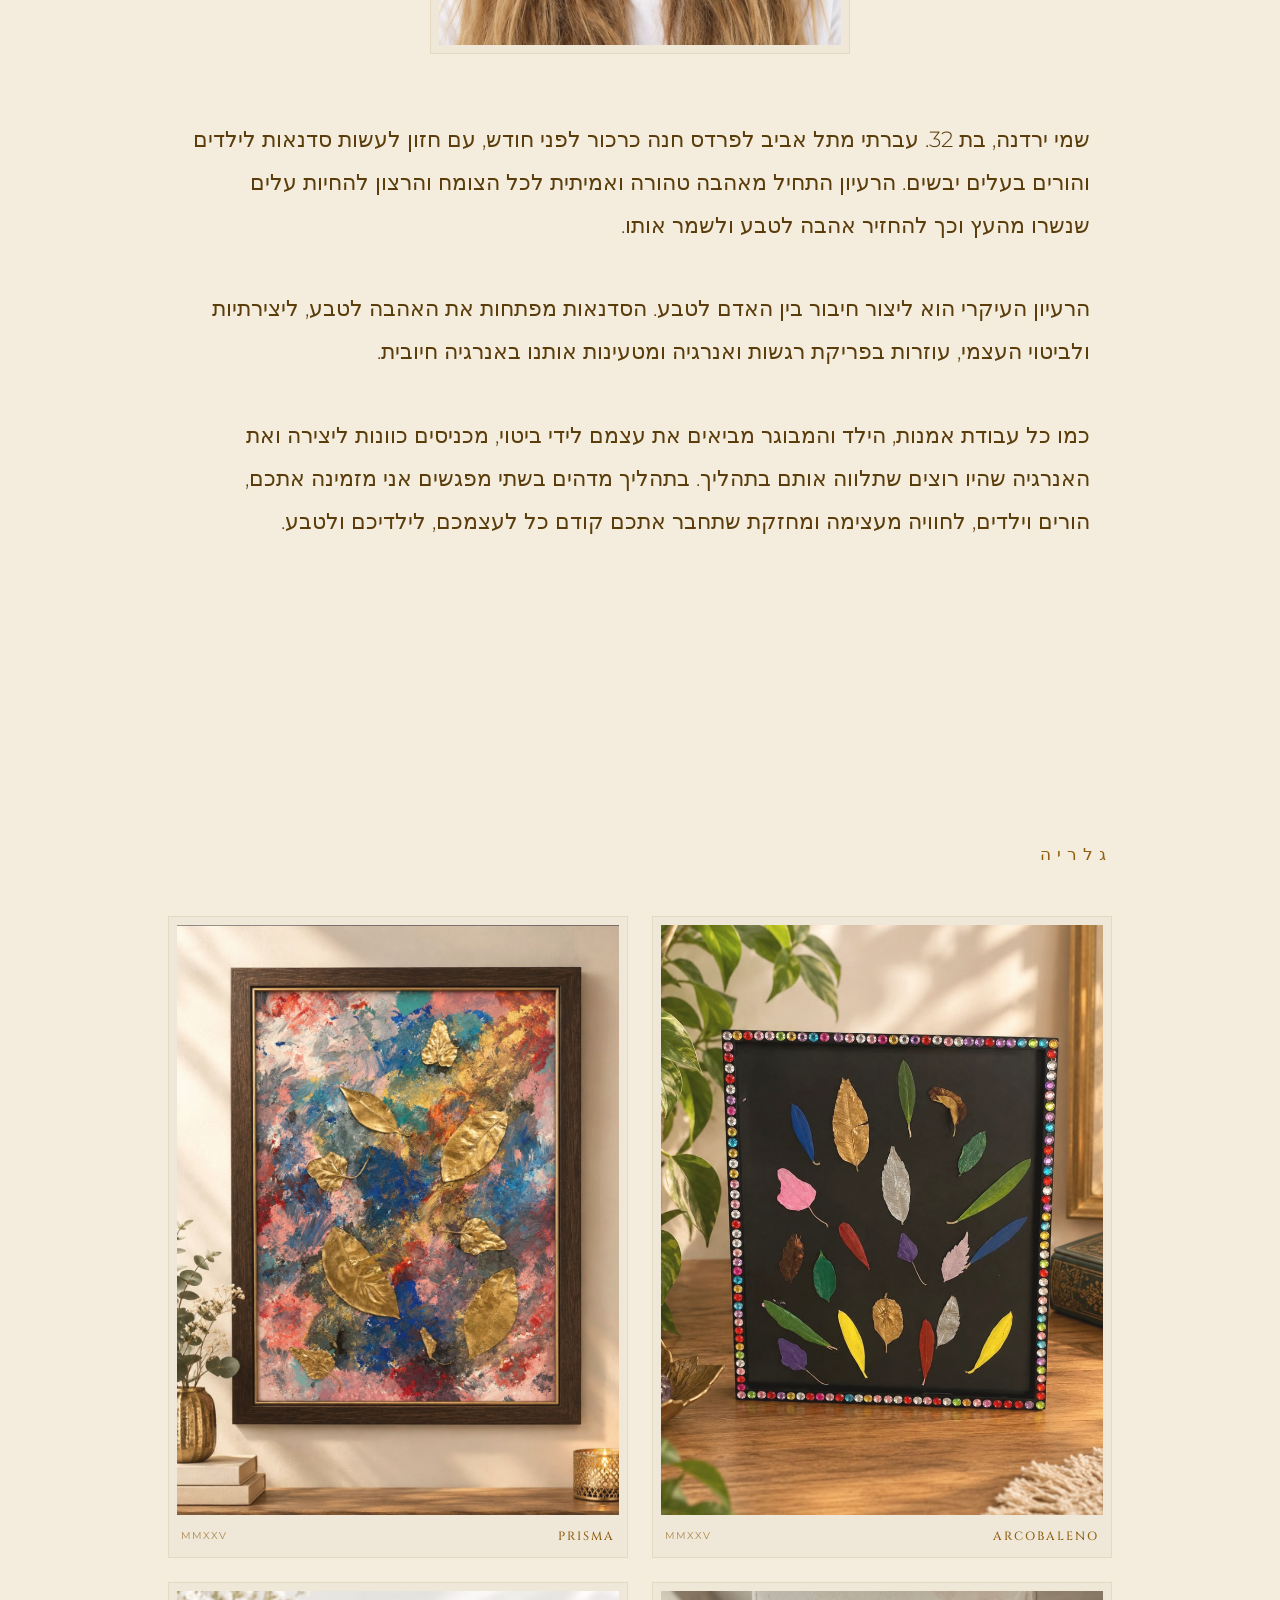
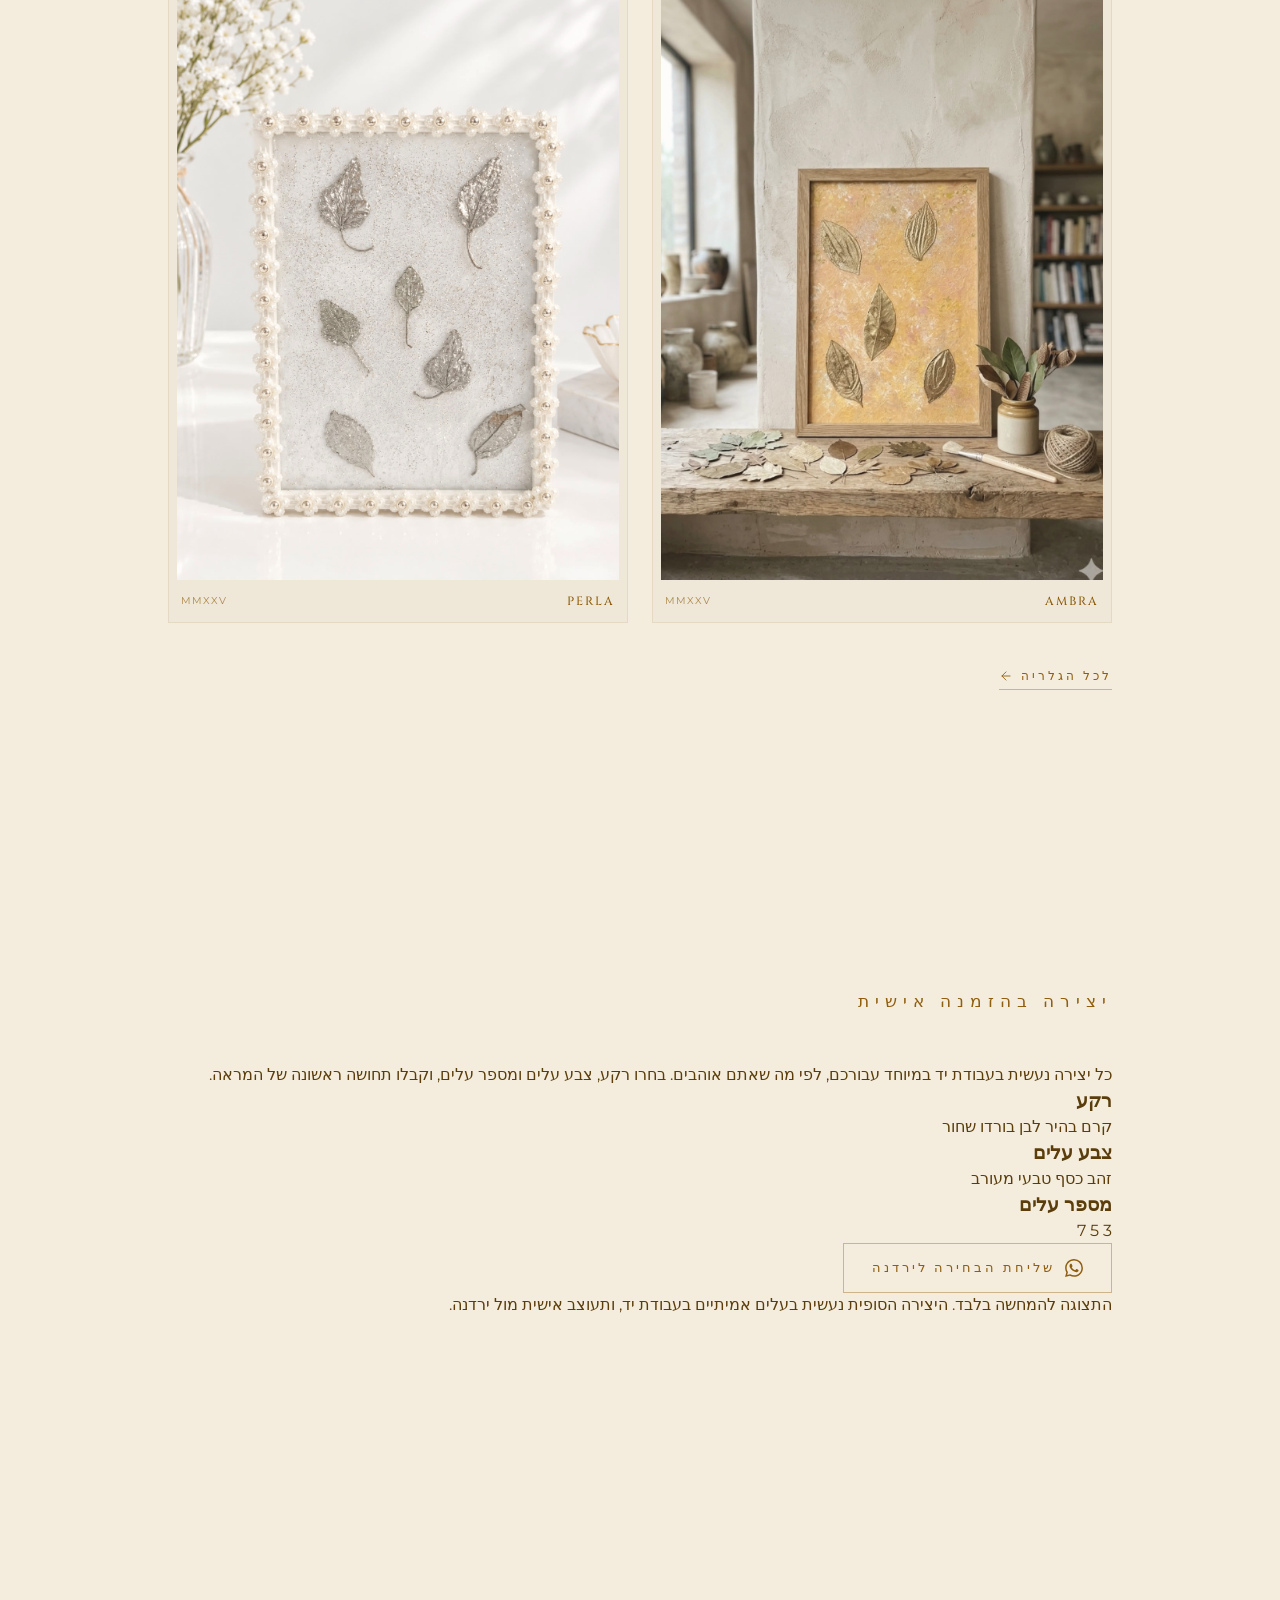
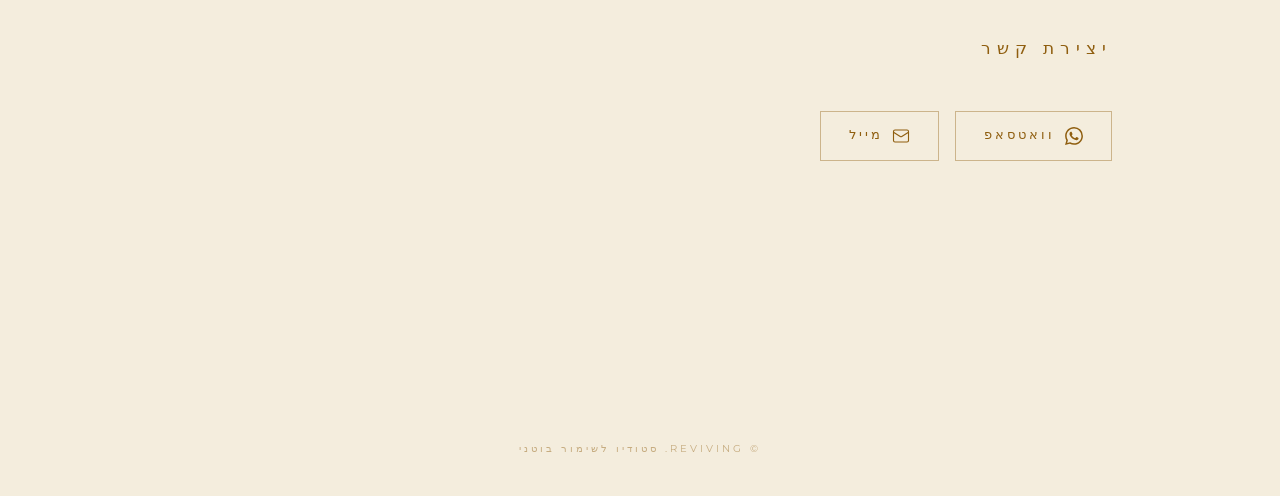
==== commit 38e3f08d: "Update index.html: custom creation section, separate contact" ====
--- a/index.html
+++ b/index.html
@@ -27,7 +27,8 @@
       <ul>
         <li><a href="#concept" data-menu-close>החזון</a></li>
         <li><a href="gallery.html">גלריה</a></li>
-        <li><a href="#contact" data-menu-close>הזמנות ויצירת קשר</a></li>
+        <li><a href="#create" data-menu-close>יצירה אישית</a></li>
+        <li><a href="#contact" data-menu-close>יצירת קשר</a></li>
       </ul>
     </nav>
   </div>
@@ -96,8 +97,51 @@
       </div>
     </section>
 
+    <section id="create" class="section section-create">
+      <h2 class="section-title">יצירה בהזמנה אישית</h2>
+      <p class="create-sub">כל יצירה נעשית בעבודת יד במיוחד עבורכם, לפי מה שאתם אוהבים. בחרו רקע, צבע עלים ומספר עלים, וקבלו תחושה ראשונה של המראה.</p>
+      <div class="create-layout">
+        <div class="create-options">
+          <div class="create-group" data-create-group="bg">
+            <h3 class="create-label">רקע</h3>
+            <div class="create-chips" role="group" aria-label="רקע">
+              <button type="button" class="create-chip" data-value="cream" aria-pressed="true">קרם בהיר</button>
+              <button type="button" class="create-chip" data-value="white" aria-pressed="false">לבן</button>
+              <button type="button" class="create-chip" data-value="bordeaux" aria-pressed="false">בורדו</button>
+              <button type="button" class="create-chip" data-value="black" aria-pressed="false">שחור</button>
+            </div>
+          </div>
+          <div class="create-group" data-create-group="color">
+            <h3 class="create-label">צבע עלים</h3>
+            <div class="create-chips" role="group" aria-label="צבע עלים">
+              <button type="button" class="create-chip" data-value="gold" aria-pressed="true">זהב</button>
+              <button type="button" class="create-chip" data-value="silver" aria-pressed="false">כסף</button>
+              <button type="button" class="create-chip" data-value="natural" aria-pressed="false">טבעי</button>
+              <button type="button" class="create-chip" data-value="mixed" aria-pressed="false">מעורב</button>
+            </div>
+          </div>
+          <div class="create-group" data-create-group="count">
+            <h3 class="create-label">מספר עלים</h3>
+            <div class="create-chips" role="group" aria-label="מספר עלים">
+              <button type="button" class="create-chip" data-value="3" aria-pressed="false">3</button>
+              <button type="button" class="create-chip" data-value="5" aria-pressed="true">5</button>
+              <button type="button" class="create-chip" data-value="7" aria-pressed="false">7</button>
+            </div>
+          </div>
+          <a class="contact-btn create-send" href="#" data-create-send target="_blank" rel="noopener">
+            <svg xmlns="http://www.w3.org/2000/svg" width="18" height="18" viewBox="0 0 24 24" fill="currentColor" aria-hidden="true"><path d="M17.472 14.382c-.297-.149-1.758-.867-2.03-.967-.273-.099-.471-.148-.67.15-.197.297-.767.966-.94 1.164-.173.199-.347.223-.644.075-.297-.15-1.255-.463-2.39-1.475-.883-.788-1.48-1.761-1.653-2.059-.173-.297-.018-.458.13-.606.134-.133.298-.347.446-.52.149-.174.198-.298.298-.497.099-.198.05-.371-.025-.52-.075-.149-.669-1.612-.916-2.207-.242-.579-.487-.5-.669-.51-.173-.008-.371-.01-.57-.01-.198 0-.52.074-.792.372-.272.297-1.04 1.016-1.04 2.479 0 1.462 1.065 2.875 1.213 3.074.149.198 2.096 3.2 5.077 4.487.709.306 1.262.489 1.694.625.712.227 1.36.195 1.871.118.571-.085 1.758-.719 2.006-1.413.248-.694.248-1.289.173-1.413-.074-.124-.272-.198-.57-.347m-5.421 7.403h-.004a9.87 9.87 0 0 1-5.031-1.378l-.361-.214-3.741.982.998-3.648-.235-.374a9.86 9.86 0 0 1-1.51-5.26c.001-5.45 4.436-9.884 9.888-9.884 2.64 0 5.122 1.03 6.988 2.898a9.825 9.825 0 0 1 2.893 6.994c-.003 5.45-4.437 9.884-9.885 9.884m8.413-18.297A11.815 11.815 0 0 0 12.05 0C5.495 0 .16 5.335.157 11.892c0 2.096.547 4.142 1.588 5.945L.057 24l6.305-1.654a11.882 11.882 0 0 0 5.683 1.448h.005c6.554 0 11.89-5.335 11.893-11.893a11.821 11.821 0 0 0-3.48-8.413"/></svg>
+            שליחת הבחירה לירדנה
+          </a>
+        </div>
+        <figure class="create-preview">
+          <div class="create-frame" data-create-preview aria-label="תצוגה מקדימה להמחשה"></div>
+          <figcaption class="create-note">התצוגה להמחשה בלבד. היצירה הסופית נעשית בעלים אמיתיים בעבודת יד, ותעוצב אישית מול ירדנה.</figcaption>
+        </figure>
+      </div>
+    </section>
+
     <section id="contact" class="section section-contact">
-      <h2 class="section-title">יצירה בהזמנה אישית</h2>
+      <h2 class="section-title">יצירת קשר</h2>
       <div class="contact-buttons">
         <a class="contact-btn" href="https://wa.me/972555564471" target="_blank" rel="noopener">
           <svg xmlns="http://www.w3.org/2000/svg" width="18" height="18" viewBox="0 0 24 24" fill="currentColor" aria-hidden="true"><path d="M17.472 14.382c-.297-.149-1.758-.867-2.03-.967-.273-.099-.471-.148-.67.15-.197.297-.767.966-.94 1.164-.173.199-.347.223-.644.075-.297-.15-1.255-.463-2.39-1.475-.883-.788-1.48-1.761-1.653-2.059-.173-.297-.018-.458.13-.606.134-.133.298-.347.446-.52.149-.174.198-.298.298-.497.099-.198.05-.371-.025-.52-.075-.149-.669-1.612-.916-2.207-.242-.579-.487-.5-.669-.51-.173-.008-.371-.01-.57-.01-.198 0-.52.074-.792.372-.272.297-1.04 1.016-1.04 2.479 0 1.462 1.065 2.875 1.213 3.074.149.198 2.096 3.2 5.077 4.487.709.306 1.262.489 1.694.625.712.227 1.36.195 1.871.118.571-.085 1.758-.719 2.006-1.413.248-.694.248-1.289.173-1.413-.074-.124-.272-.198-.57-.347m-5.421 7.403h-.004a9.87 9.87 0 0 1-5.031-1.378l-.361-.214-3.741.982.998-3.648-.235-.374a9.86 9.86 0 0 1-1.51-5.26c.001-5.45 4.436-9.884 9.888-9.884 2.64 0 5.122 1.03 6.988 2.898a9.825 9.825 0 0 1 2.893 6.994c-.003 5.45-4.437 9.884-9.885 9.884m8.413-18.297A11.815 11.815 0 0 0 12.05 0C5.495 0 .16 5.335.157 11.892c0 2.096.547 4.142 1.588 5.945L.057 24l6.305-1.654a11.882 11.882 0 0 0 5.683 1.448h.005c6.554 0 11.89-5.335 11.893-11.893a11.821 11.821 0 0 0-3.48-8.413"/></svg>
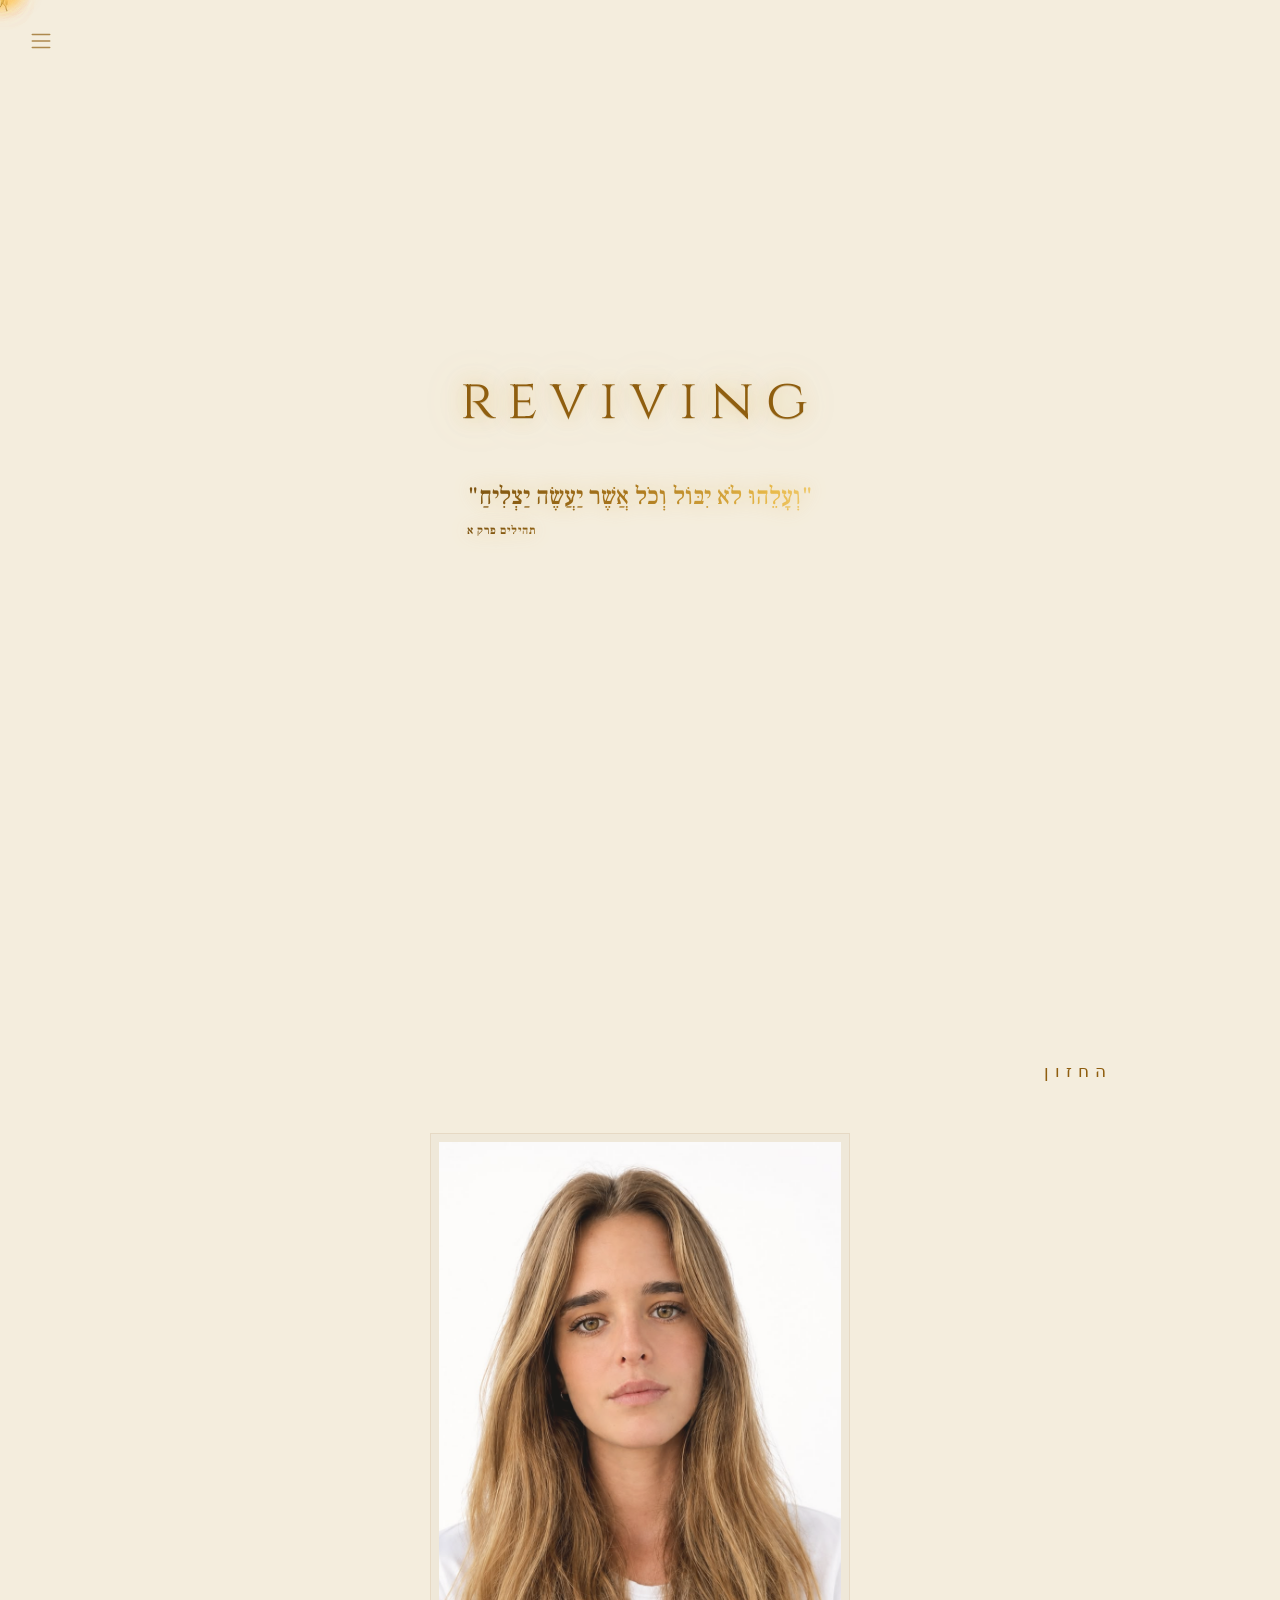
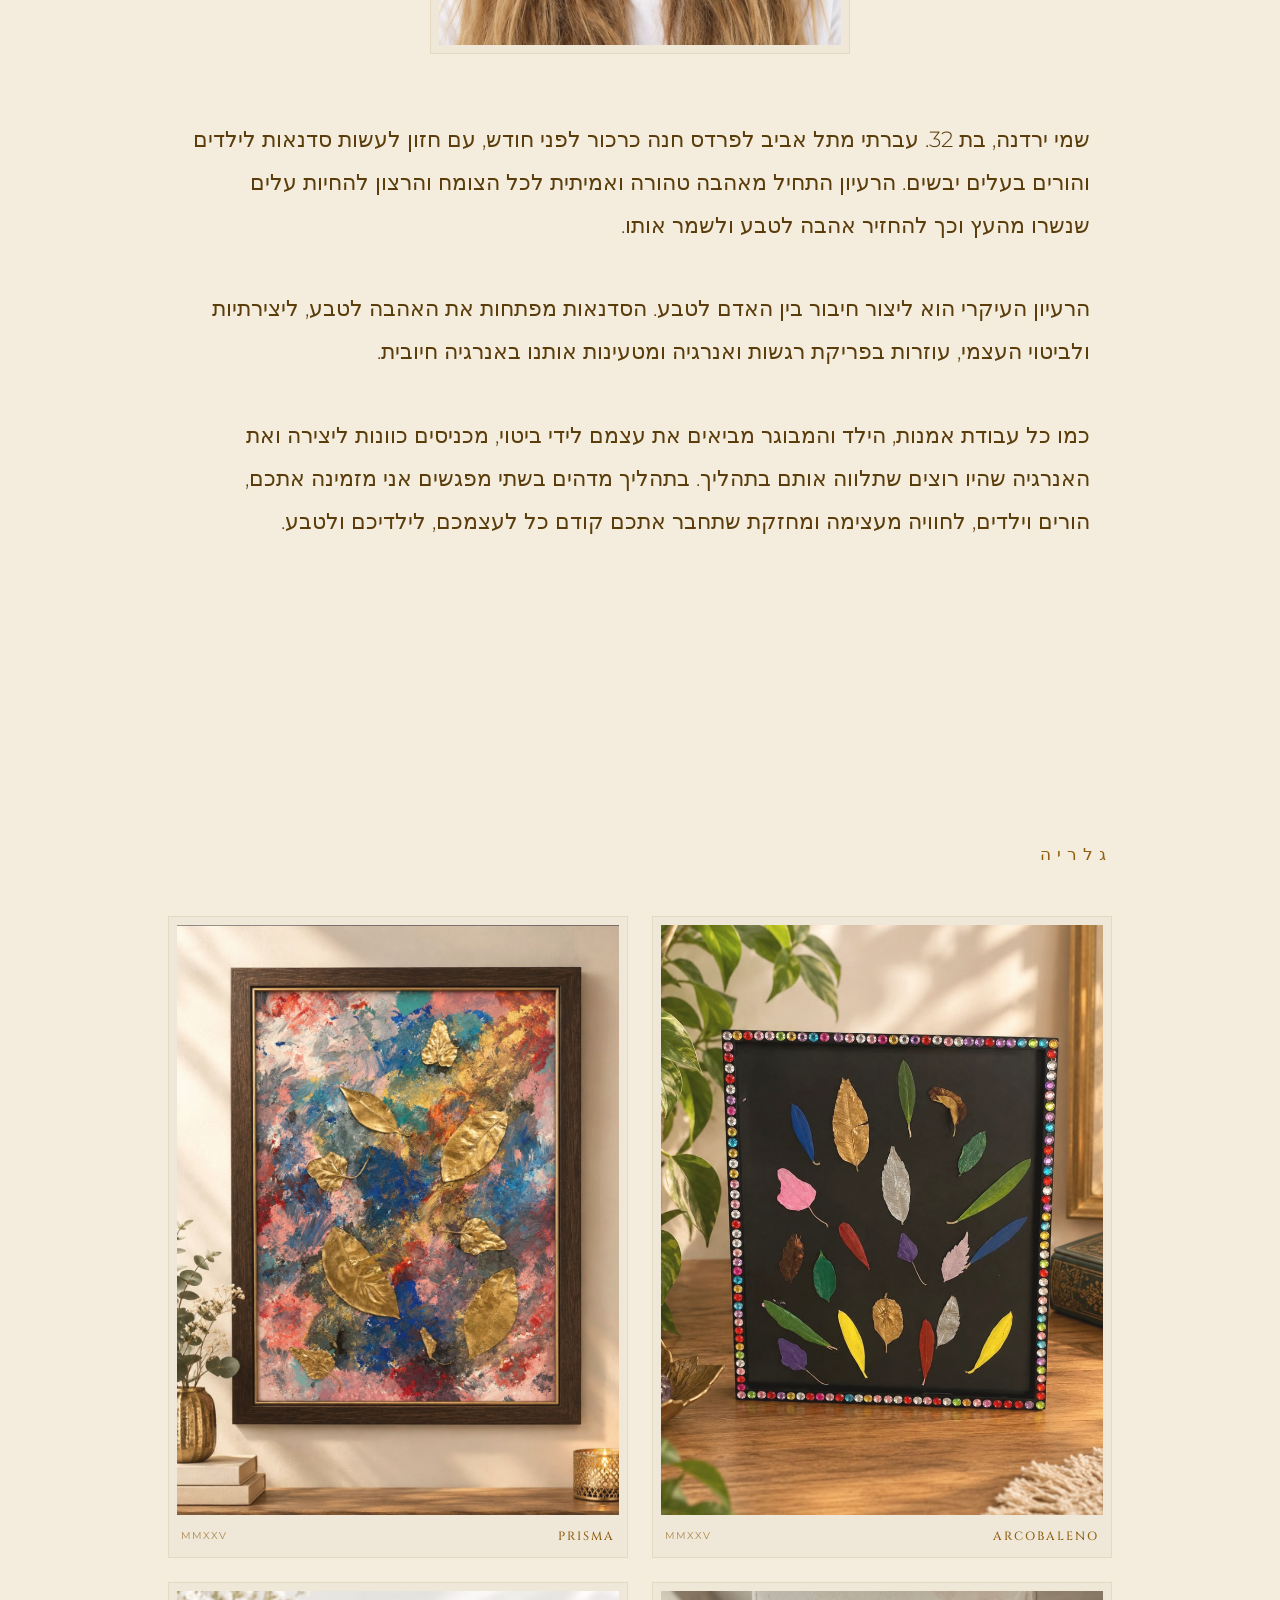
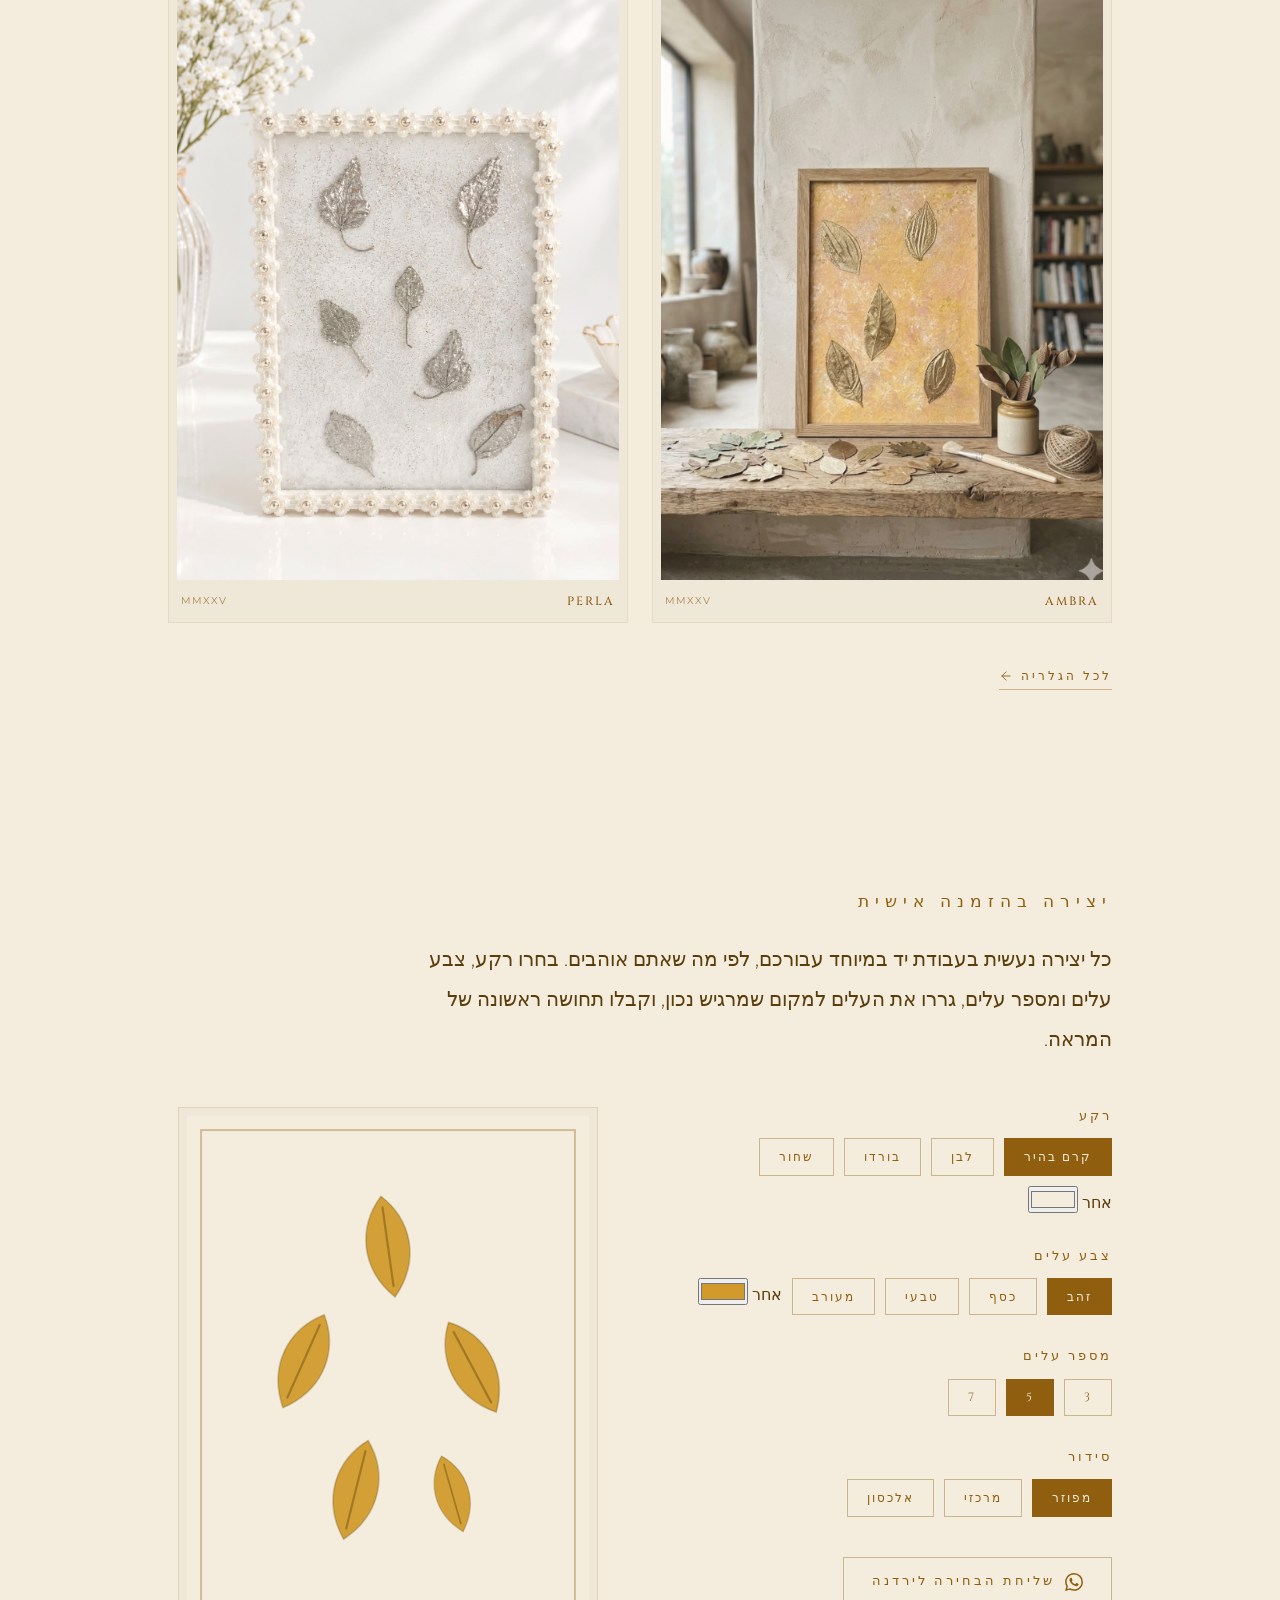
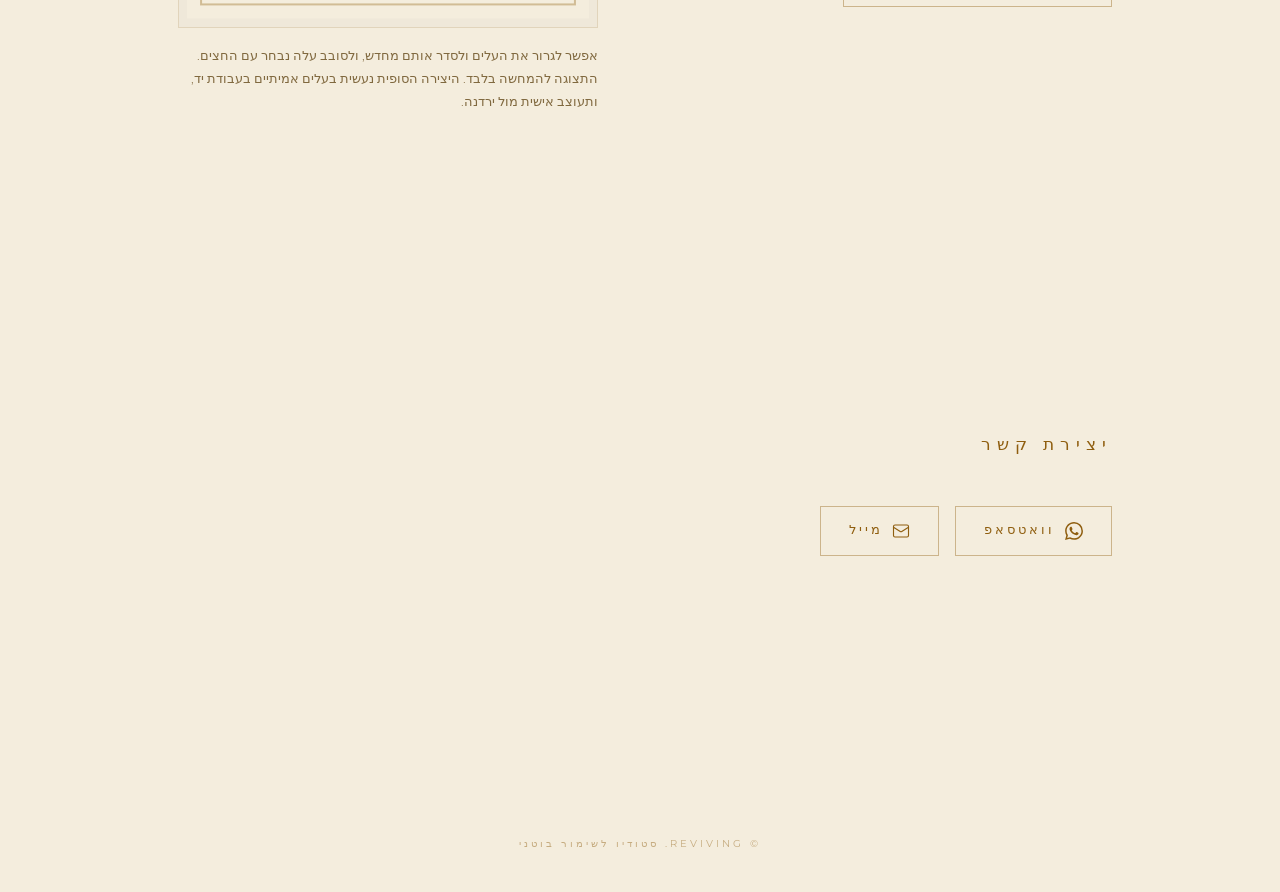
==== commit 6bd61a95: "Prepare v1.2.0 - custom creation controls" ====
--- a/index.html
+++ b/index.html
@@ -99,7 +99,7 @@
 
     <section id="create" class="section section-create">
       <h2 class="section-title">יצירה בהזמנה אישית</h2>
-      <p class="create-sub">כל יצירה נעשית בעבודת יד במיוחד עבורכם, לפי מה שאתם אוהבים. בחרו רקע, צבע עלים ומספר עלים, וקבלו תחושה ראשונה של המראה.</p>
+      <p class="create-sub">כל יצירה נעשית בעבודת יד במיוחד עבורכם, לפי מה שאתם אוהבים. בחרו רקע, צבע עלים ומספר עלים, גררו את העלים למקום שמרגיש נכון, וקבלו תחושה ראשונה של המראה.</p>
       <div class="create-layout">
         <div class="create-options">
           <div class="create-group" data-create-group="bg">
@@ -109,6 +109,7 @@
               <button type="button" class="create-chip" data-value="white" aria-pressed="false">לבן</button>
               <button type="button" class="create-chip" data-value="bordeaux" aria-pressed="false">בורדו</button>
               <button type="button" class="create-chip" data-value="black" aria-pressed="false">שחור</button>
+              <label class="create-custom" data-custom-wrap="bg">אחר <input type="color" data-create-custom="bg" value="#f4eddd" aria-label="בחירת צבע רקע חופשי"></label>
             </div>
           </div>
           <div class="create-group" data-create-group="color">
@@ -118,6 +119,7 @@
               <button type="button" class="create-chip" data-value="silver" aria-pressed="false">כסף</button>
               <button type="button" class="create-chip" data-value="natural" aria-pressed="false">טבעי</button>
               <button type="button" class="create-chip" data-value="mixed" aria-pressed="false">מעורב</button>
+              <label class="create-custom" data-custom-wrap="color">אחר <input type="color" data-create-custom="color" value="#d19a2a" aria-label="בחירת צבע עלים חופשי"></label>
             </div>
           </div>
           <div class="create-group" data-create-group="count">
@@ -128,6 +130,21 @@
               <button type="button" class="create-chip" data-value="7" aria-pressed="false">7</button>
             </div>
           </div>
+          <div class="create-group" data-create-group="arrangement">
+            <h3 class="create-label">סידור</h3>
+            <div class="create-chips" role="group" aria-label="סידור העלים">
+              <button type="button" class="create-chip" data-value="scattered" aria-pressed="true">מפוזר</button>
+              <button type="button" class="create-chip" data-value="central" aria-pressed="false">מרכזי</button>
+              <button type="button" class="create-chip" data-value="diagonal" aria-pressed="false">אלכסון</button>
+            </div>
+          </div>
+          <div class="create-group create-rotate-group" data-rotate-group hidden>
+            <h3 class="create-label">סיבוב עלה נבחר</h3>
+            <div class="create-chips" role="group" aria-label="סיבוב עלה נבחר">
+              <button type="button" class="create-chip" data-rotate="-15" aria-label="סיבוב שמאלה">&#8634;</button>
+              <button type="button" class="create-chip" data-rotate="15" aria-label="סיבוב ימינה">&#8635;</button>
+            </div>
+          </div>
           <a class="contact-btn create-send" href="#" data-create-send target="_blank" rel="noopener">
             <svg xmlns="http://www.w3.org/2000/svg" width="18" height="18" viewBox="0 0 24 24" fill="currentColor" aria-hidden="true"><path d="M17.472 14.382c-.297-.149-1.758-.867-2.03-.967-.273-.099-.471-.148-.67.15-.197.297-.767.966-.94 1.164-.173.199-.347.223-.644.075-.297-.15-1.255-.463-2.39-1.475-.883-.788-1.48-1.761-1.653-2.059-.173-.297-.018-.458.13-.606.134-.133.298-.347.446-.52.149-.174.198-.298.298-.497.099-.198.05-.371-.025-.52-.075-.149-.669-1.612-.916-2.207-.242-.579-.487-.5-.669-.51-.173-.008-.371-.01-.57-.01-.198 0-.52.074-.792.372-.272.297-1.04 1.016-1.04 2.479 0 1.462 1.065 2.875 1.213 3.074.149.198 2.096 3.2 5.077 4.487.709.306 1.262.489 1.694.625.712.227 1.36.195 1.871.118.571-.085 1.758-.719 2.006-1.413.248-.694.248-1.289.173-1.413-.074-.124-.272-.198-.57-.347m-5.421 7.403h-.004a9.87 9.87 0 0 1-5.031-1.378l-.361-.214-3.741.982.998-3.648-.235-.374a9.86 9.86 0 0 1-1.51-5.26c.001-5.45 4.436-9.884 9.888-9.884 2.64 0 5.122 1.03 6.988 2.898a9.825 9.825 0 0 1 2.893 6.994c-.003 5.45-4.437 9.884-9.885 9.884m8.413-18.297A11.815 11.815 0 0 0 12.05 0C5.495 0 .16 5.335.157 11.892c0 2.096.547 4.142 1.588 5.945L.057 24l6.305-1.654a11.882 11.882 0 0 0 5.683 1.448h.005c6.554 0 11.89-5.335 11.893-11.893a11.821 11.821 0 0 0-3.48-8.413"/></svg>
             שליחת הבחירה לירדנה
@@ -135,7 +152,7 @@
         </div>
         <figure class="create-preview">
           <div class="create-frame" data-create-preview aria-label="תצוגה מקדימה להמחשה"></div>
-          <figcaption class="create-note">התצוגה להמחשה בלבד. היצירה הסופית נעשית בעלים אמיתיים בעבודת יד, ותעוצב אישית מול ירדנה.</figcaption>
+          <figcaption class="create-note">אפשר לגרור את העלים ולסדר אותם מחדש, ולסובב עלה נבחר עם החצים. התצוגה להמחשה בלבד. היצירה הסופית נעשית בעלים אמיתיים בעבודת יד, ותעוצב אישית מול ירדנה.</figcaption>
         </figure>
       </div>
     </section>
--- a/styles.css
+++ b/styles.css
@@ -445,3 +445,93 @@
 @media (min-width: 1024px) {
   .gallery-grid { grid-template-columns: repeat(3, 1fr); }
 }
+
+/* ---------- custom creation ---------- */
+.section-create { padding-top: 60px; }
+
+.create-sub {
+  max-width: 700px;
+  font-size: 1.1rem;
+  line-height: 2;
+  font-weight: 300;
+  color: var(--ink);
+  margin: -1.5rem 0 3rem;
+}
+
+.create-layout {
+  display: grid;
+  grid-template-columns: 1fr;
+  gap: 3rem;
+  align-items: start;
+}
+
+.create-options {
+  display: flex;
+  flex-direction: column;
+  gap: 2rem;
+  align-items: flex-start;
+}
+
+.create-label {
+  font-family: var(--font-display);
+  font-size: 0.8rem;
+  text-transform: uppercase;
+  letter-spacing: 3px;
+  color: var(--gold);
+  font-weight: 500;
+  margin-bottom: 0.75rem;
+}
+
+.create-chips {
+  display: flex;
+  flex-wrap: wrap;
+  gap: 0.6rem;
+}
+
+.create-chip {
+  padding: 0.55rem 1.2rem;
+  border: 1px solid rgba(143, 94, 15, 0.4);
+  color: var(--gold);
+  font-family: var(--font-display);
+  font-size: 0.75rem;
+  letter-spacing: 2px;
+  transition: color 0.3s, border-color 0.3s, background-color 0.3s;
+}
+.create-chip:hover { color: var(--gold-bright); border-color: var(--gold); }
+.create-chip[aria-pressed="true"] {
+  background: var(--gold);
+  border-color: var(--gold);
+  color: var(--bg);
+}
+
+.create-preview {
+  width: 100%;
+  max-width: 420px;
+  margin: 0 auto;
+}
+.create-frame {
+  border: 1px solid rgba(143, 94, 15, 0.15);
+  background: rgba(0, 0, 0, 0.02);
+  padding: 0.5rem;
+}
+.create-frame svg {
+  display: block;
+  width: 100%;
+  height: auto;
+  aspect-ratio: 4 / 5;
+}
+.create-note {
+  margin-top: 1rem;
+  font-size: 0.8rem;
+  line-height: 1.8;
+  font-weight: 300;
+  color: var(--ink);
+  opacity: 0.75;
+}
+
+.create-send { margin-top: 0.5rem; }
+
+@media (min-width: 768px) {
+  .create-layout { grid-template-columns: 1fr 1fr; gap: 4rem; }
+  .create-sub { font-size: 1.25rem; }
+}
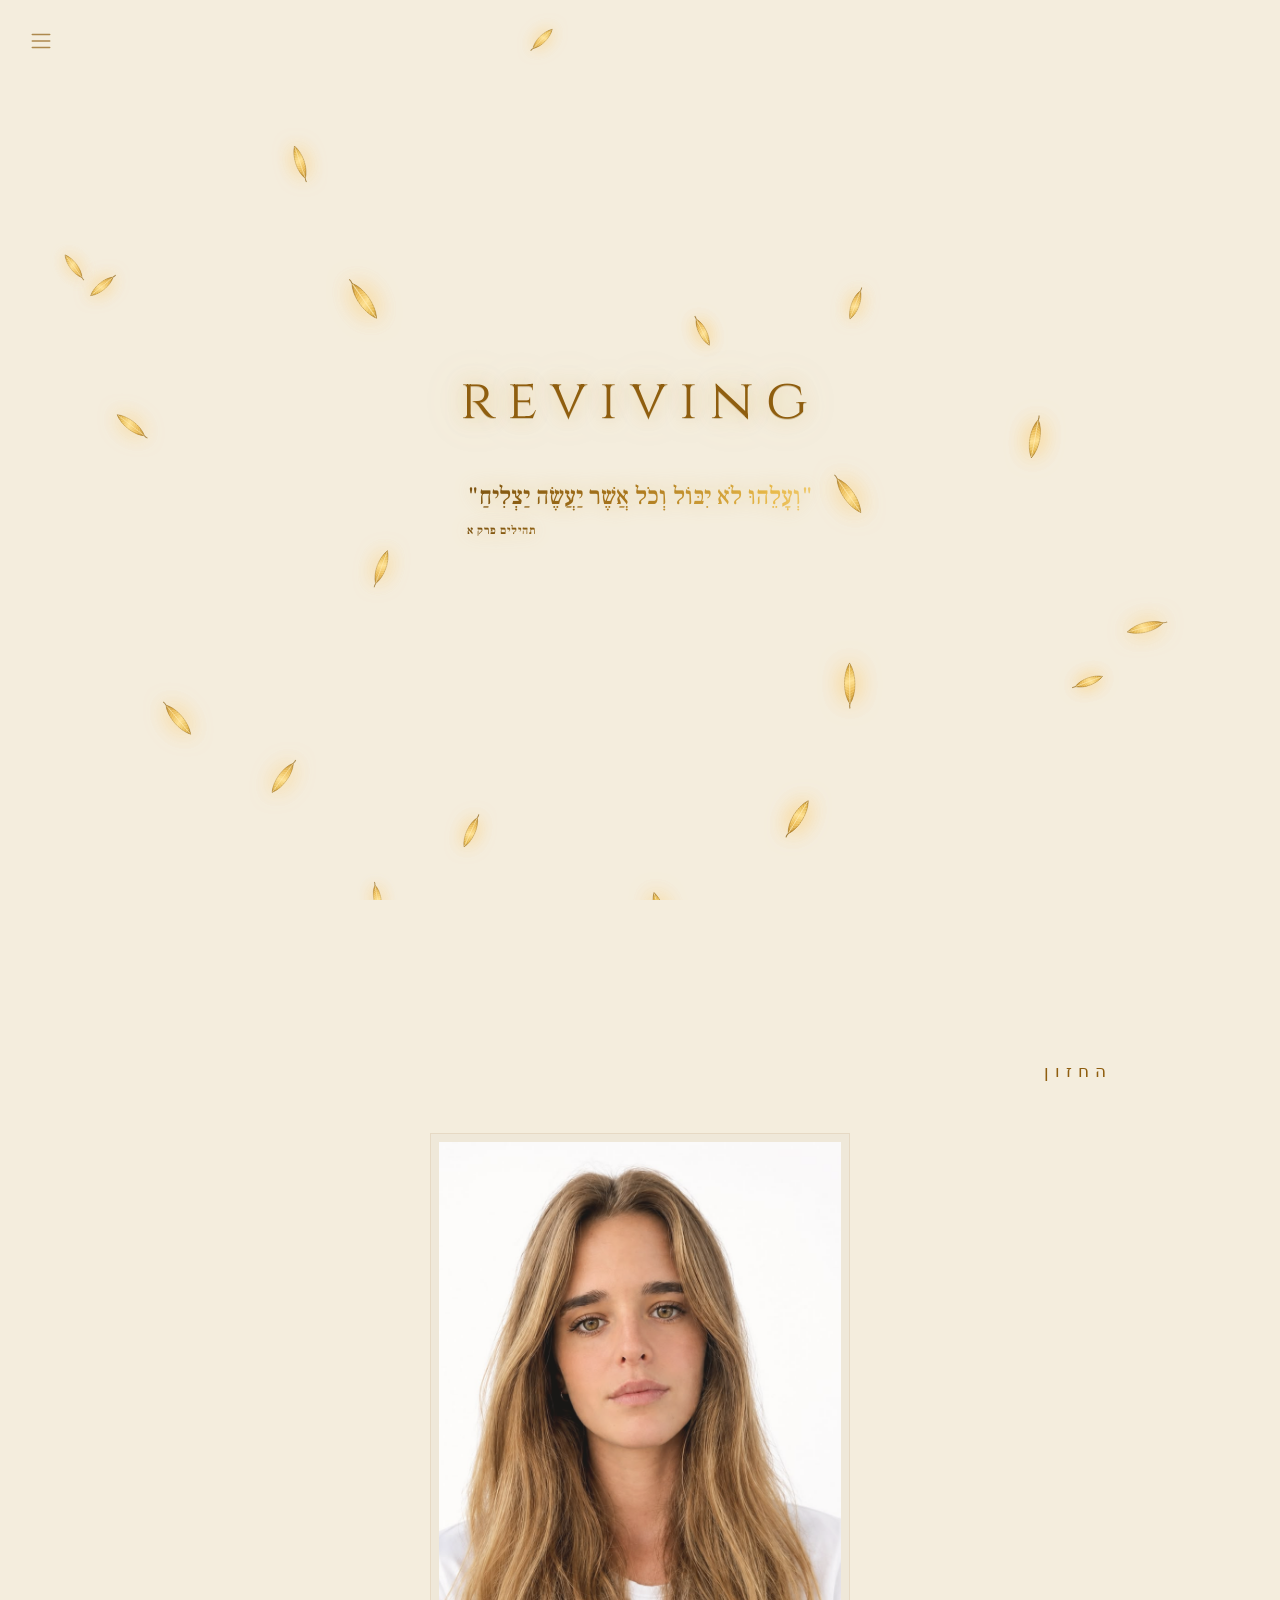
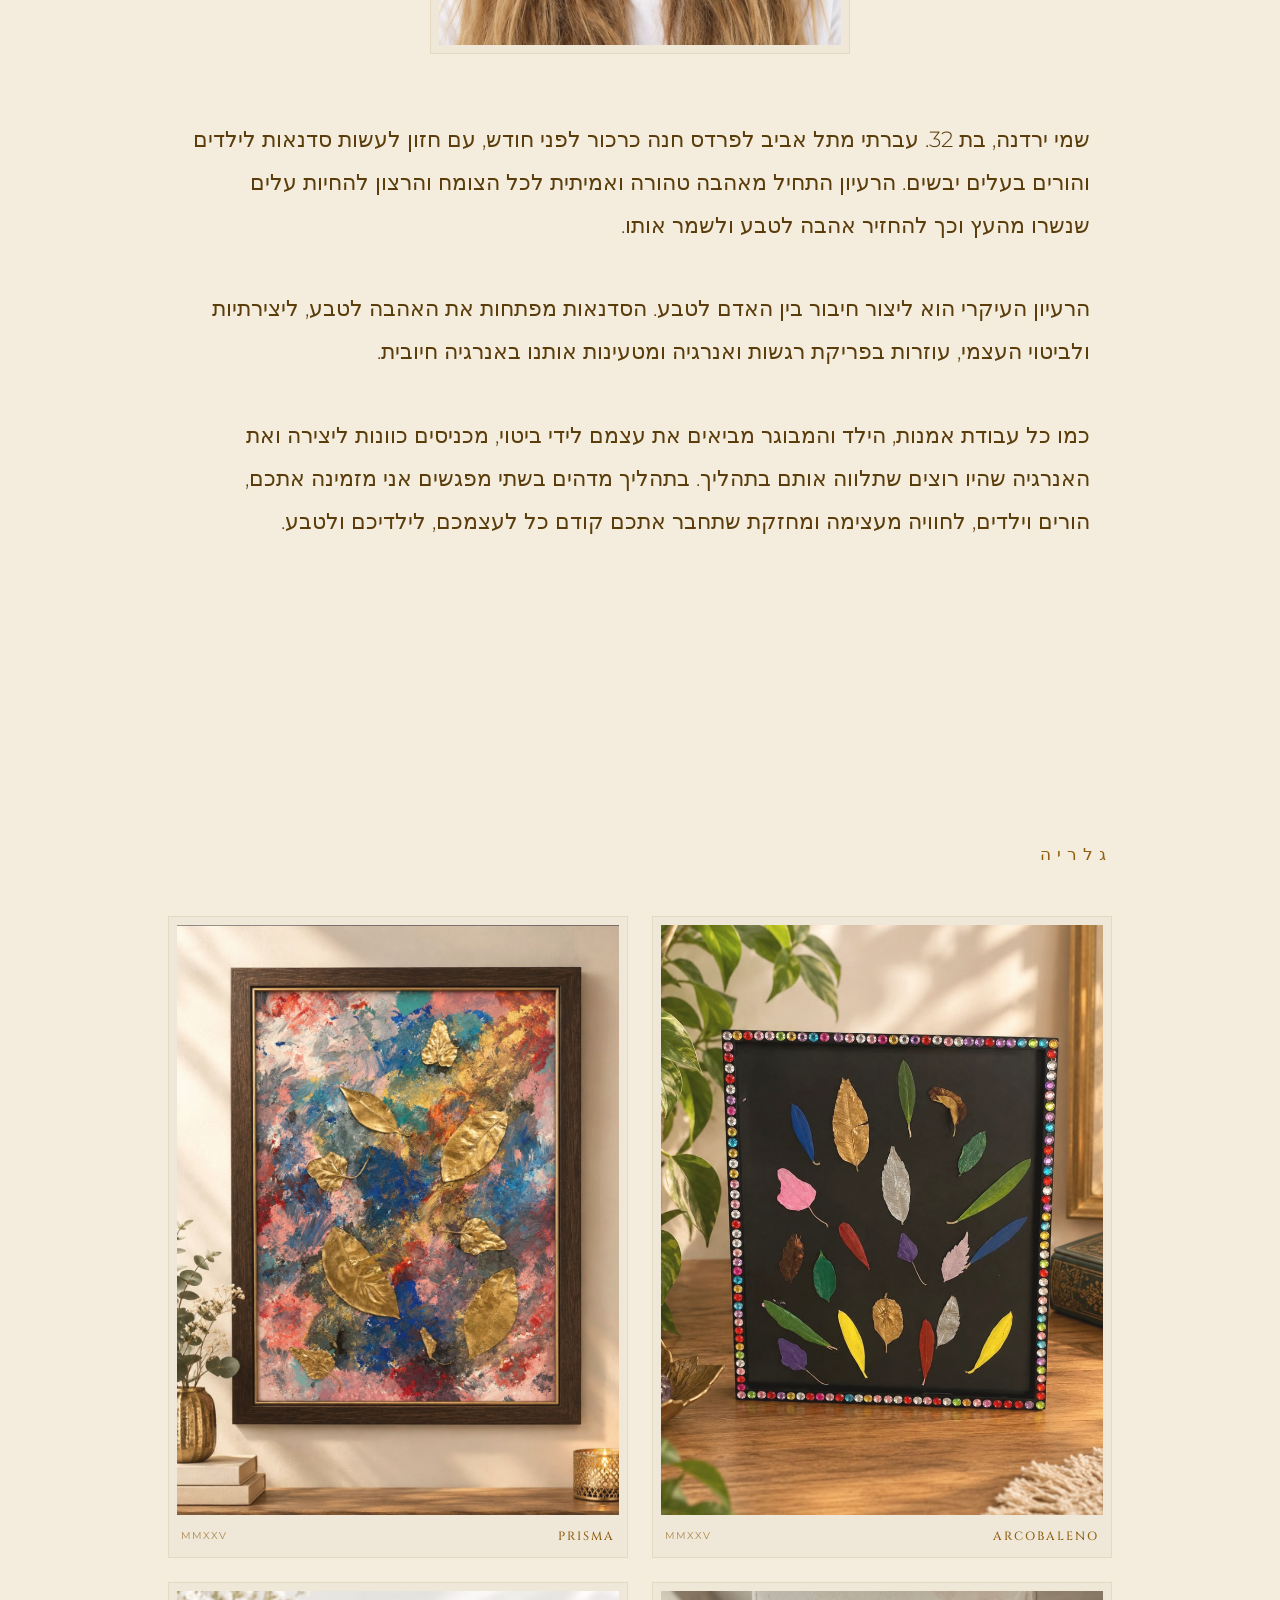
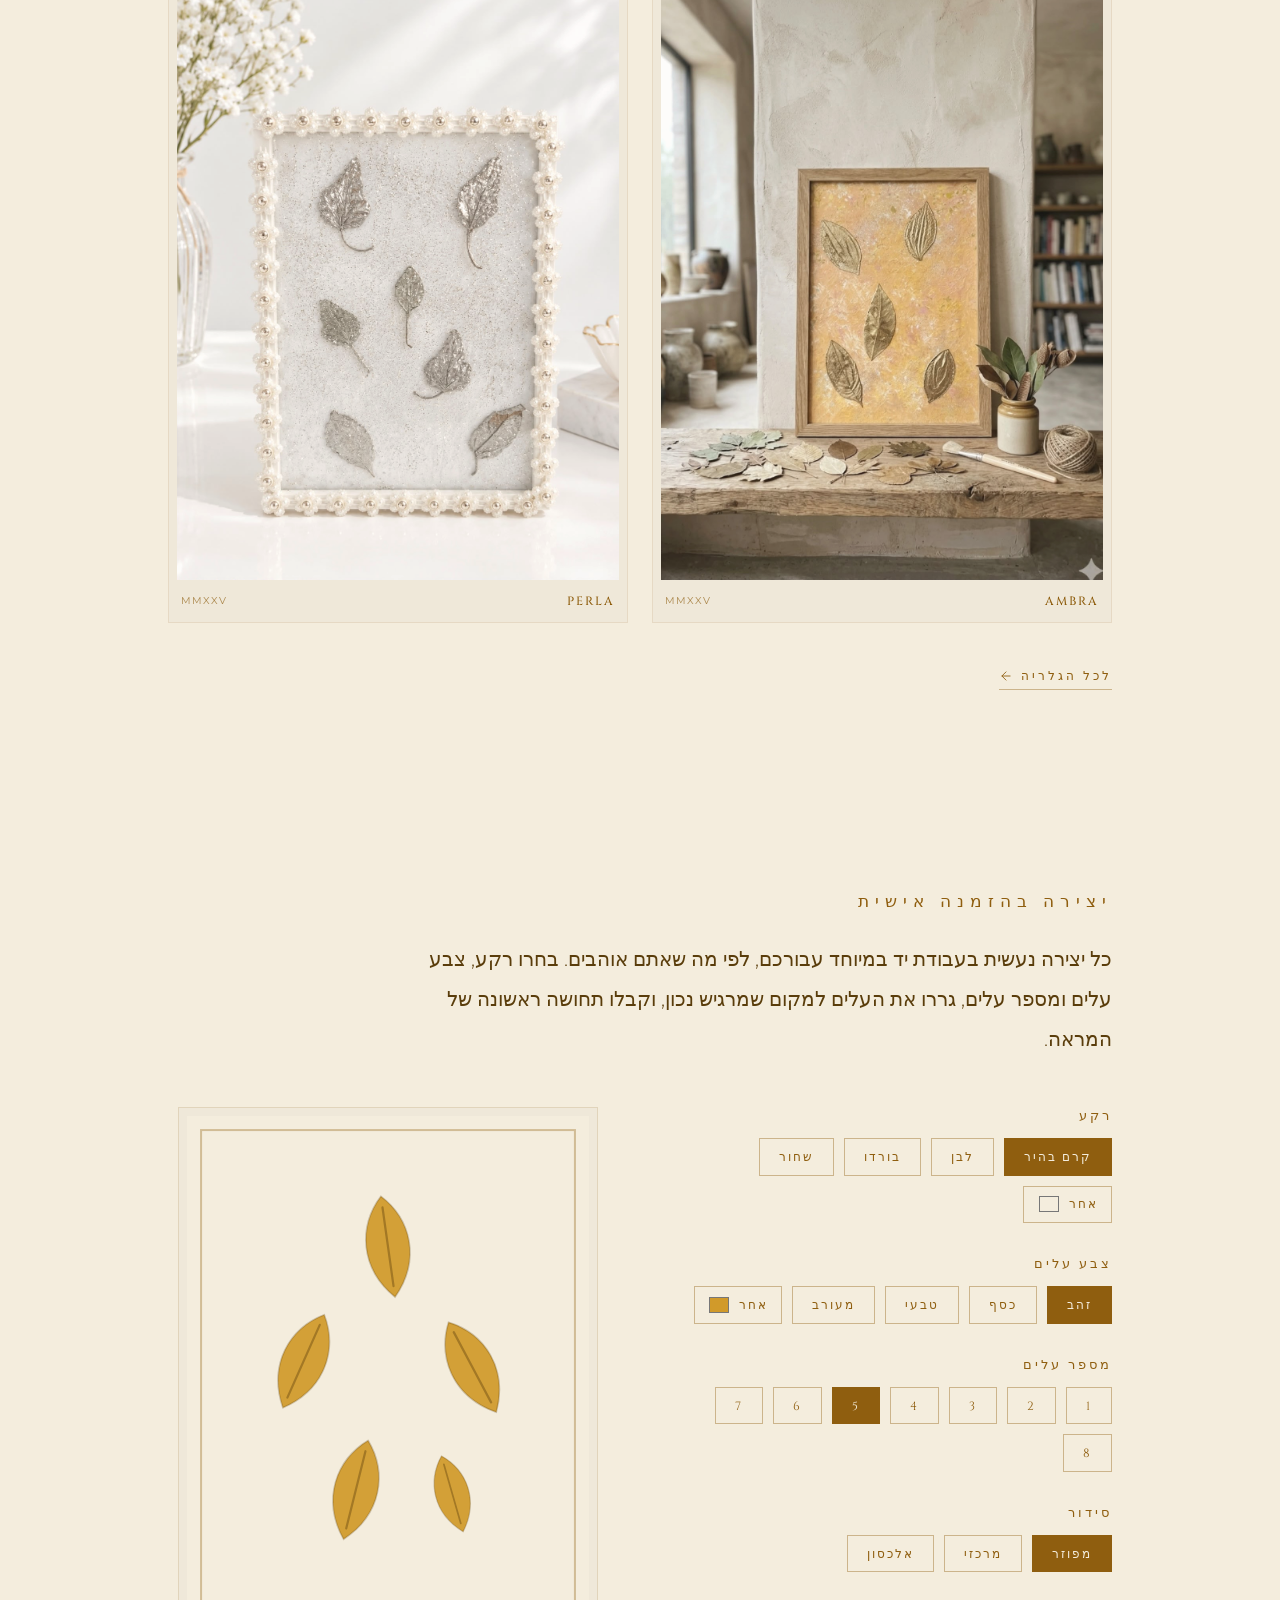
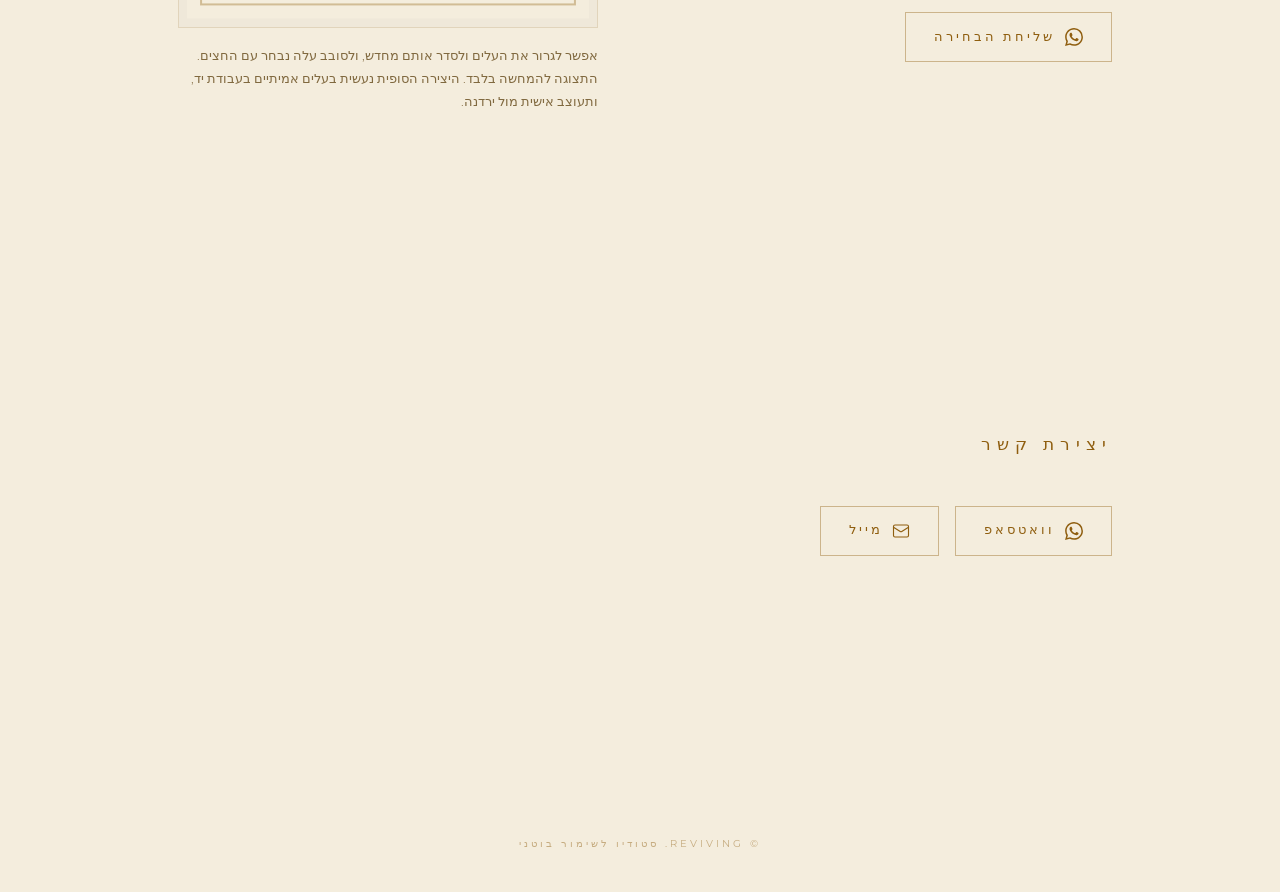
==== commit c560b44a: "Release v1.2.2 - בחירת מספר עלים וכפתור שליחה" ====
--- a/index.html
+++ b/index.html
@@ -125,9 +125,14 @@
           <div class="create-group" data-create-group="count">
             <h3 class="create-label">מספר עלים</h3>
             <div class="create-chips" role="group" aria-label="מספר עלים">
+              <button type="button" class="create-chip" data-value="1" aria-pressed="false">1</button>
+              <button type="button" class="create-chip" data-value="2" aria-pressed="false">2</button>
               <button type="button" class="create-chip" data-value="3" aria-pressed="false">3</button>
+              <button type="button" class="create-chip" data-value="4" aria-pressed="false">4</button>
               <button type="button" class="create-chip" data-value="5" aria-pressed="true">5</button>
+              <button type="button" class="create-chip" data-value="6" aria-pressed="false">6</button>
               <button type="button" class="create-chip" data-value="7" aria-pressed="false">7</button>
+              <button type="button" class="create-chip" data-value="8" aria-pressed="false">8</button>
             </div>
           </div>
           <div class="create-group" data-create-group="arrangement">
@@ -147,7 +152,7 @@
           </div>
           <a class="contact-btn create-send" href="#" data-create-send target="_blank" rel="noopener">
             <svg xmlns="http://www.w3.org/2000/svg" width="18" height="18" viewBox="0 0 24 24" fill="currentColor" aria-hidden="true"><path d="M17.472 14.382c-.297-.149-1.758-.867-2.03-.967-.273-.099-.471-.148-.67.15-.197.297-.767.966-.94 1.164-.173.199-.347.223-.644.075-.297-.15-1.255-.463-2.39-1.475-.883-.788-1.48-1.761-1.653-2.059-.173-.297-.018-.458.13-.606.134-.133.298-.347.446-.52.149-.174.198-.298.298-.497.099-.198.05-.371-.025-.52-.075-.149-.669-1.612-.916-2.207-.242-.579-.487-.5-.669-.51-.173-.008-.371-.01-.57-.01-.198 0-.52.074-.792.372-.272.297-1.04 1.016-1.04 2.479 0 1.462 1.065 2.875 1.213 3.074.149.198 2.096 3.2 5.077 4.487.709.306 1.262.489 1.694.625.712.227 1.36.195 1.871.118.571-.085 1.758-.719 2.006-1.413.248-.694.248-1.289.173-1.413-.074-.124-.272-.198-.57-.347m-5.421 7.403h-.004a9.87 9.87 0 0 1-5.031-1.378l-.361-.214-3.741.982.998-3.648-.235-.374a9.86 9.86 0 0 1-1.51-5.26c.001-5.45 4.436-9.884 9.888-9.884 2.64 0 5.122 1.03 6.988 2.898a9.825 9.825 0 0 1 2.893 6.994c-.003 5.45-4.437 9.884-9.885 9.884m8.413-18.297A11.815 11.815 0 0 0 12.05 0C5.495 0 .16 5.335.157 11.892c0 2.096.547 4.142 1.588 5.945L.057 24l6.305-1.654a11.882 11.882 0 0 0 5.683 1.448h.005c6.554 0 11.89-5.335 11.893-11.893a11.821 11.821 0 0 0-3.48-8.413"/></svg>
-            שליחת הבחירה לירדנה
+            שליחת הבחירה
           </a>
         </div>
         <figure class="create-preview">
--- a/styles.css
+++ b/styles.css
@@ -529,6 +529,33 @@
   opacity: 0.75;
 }
 
+.create-custom {
+  display: inline-flex;
+  align-items: center;
+  gap: 0.5rem;
+  padding: 0.35rem 0.8rem;
+  border: 1px solid rgba(143, 94, 15, 0.4);
+  color: var(--gold);
+  font-family: var(--font-display);
+  font-size: 0.75rem;
+  letter-spacing: 2px;
+  cursor: pointer;
+  transition: color 0.3s, border-color 0.3s, background-color 0.3s;
+}
+.create-custom:hover { color: var(--gold-bright); border-color: var(--gold); }
+.create-custom.is-active { background: var(--gold); border-color: var(--gold); color: var(--bg); }
+.create-custom input[type="color"] {
+  width: 1.5rem;
+  height: 1.5rem;
+  padding: 0;
+  border: none;
+  background: none;
+  cursor: pointer;
+}
+
+.create-leaf { cursor: grab; touch-action: none; }
+.create-leaf.dragging { cursor: grabbing; }
+
 .create-send { margin-top: 0.5rem; }
 
 @media (min-width: 768px) {
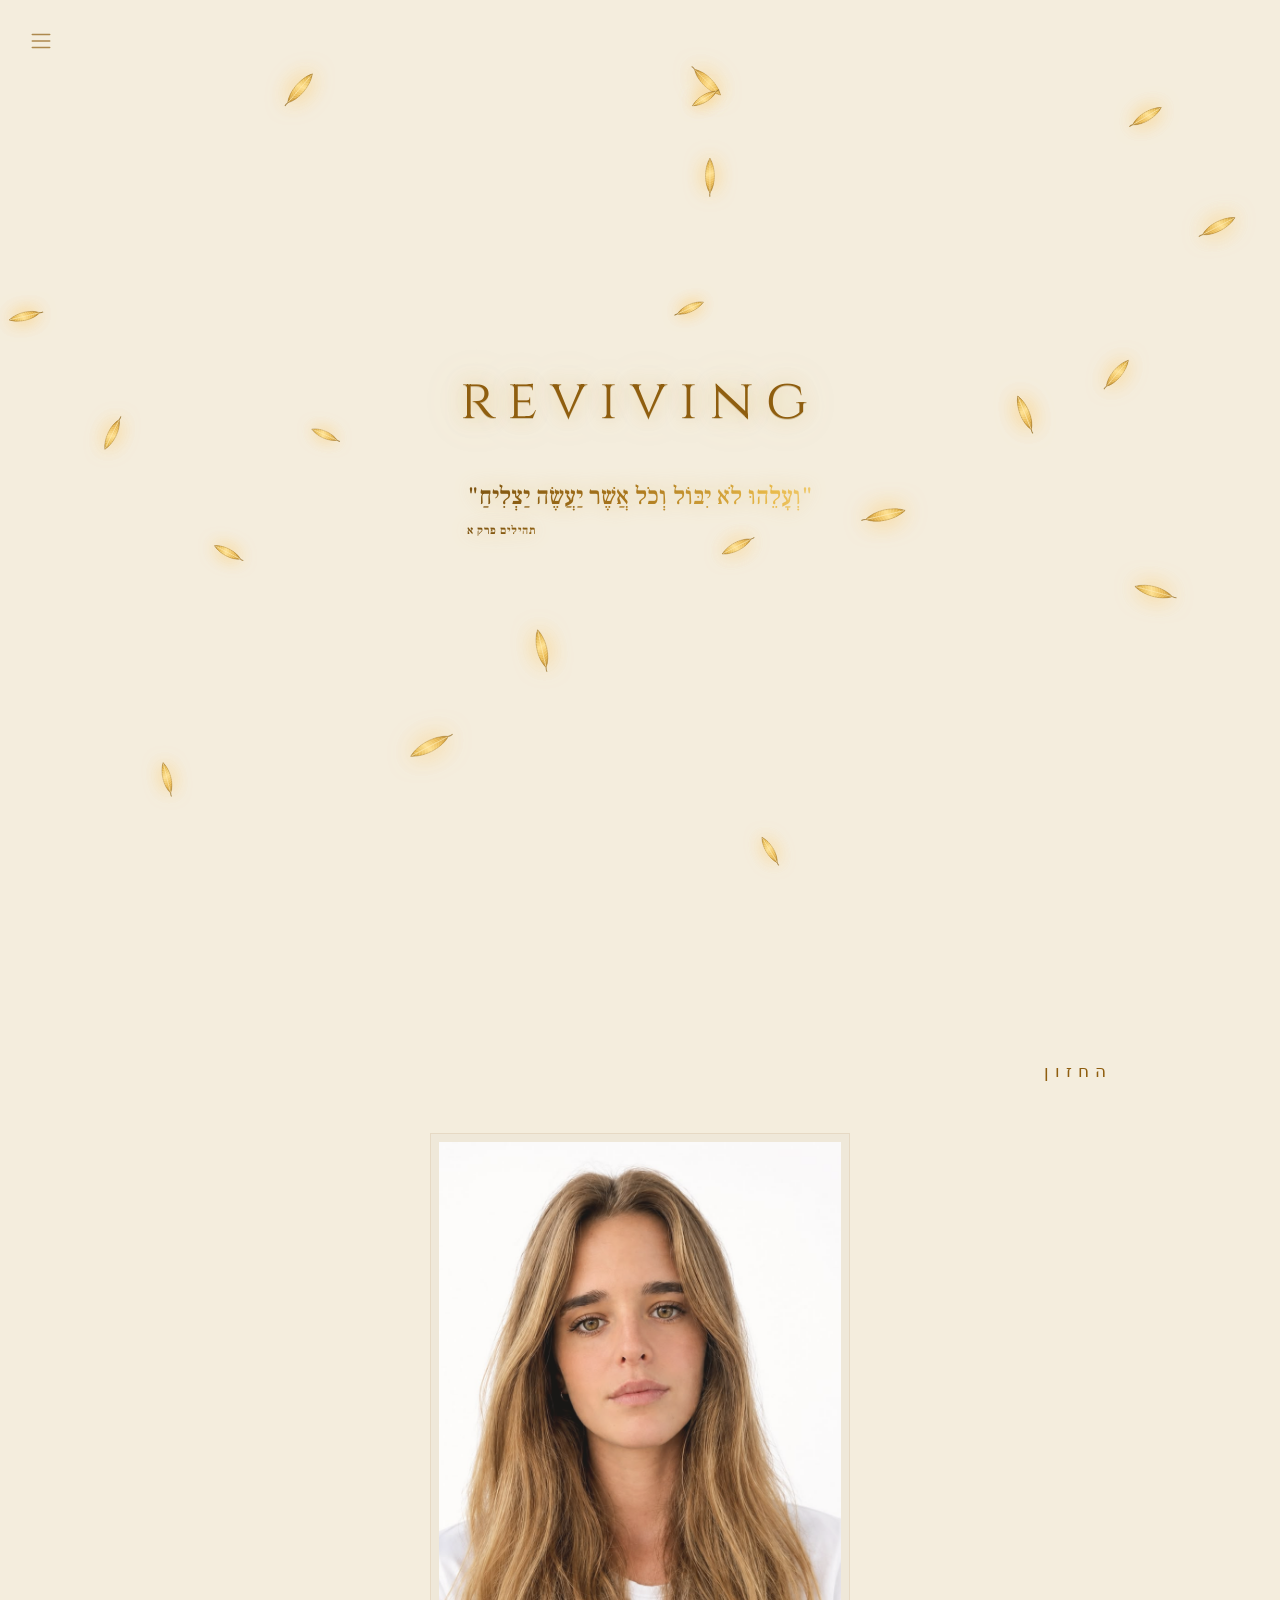
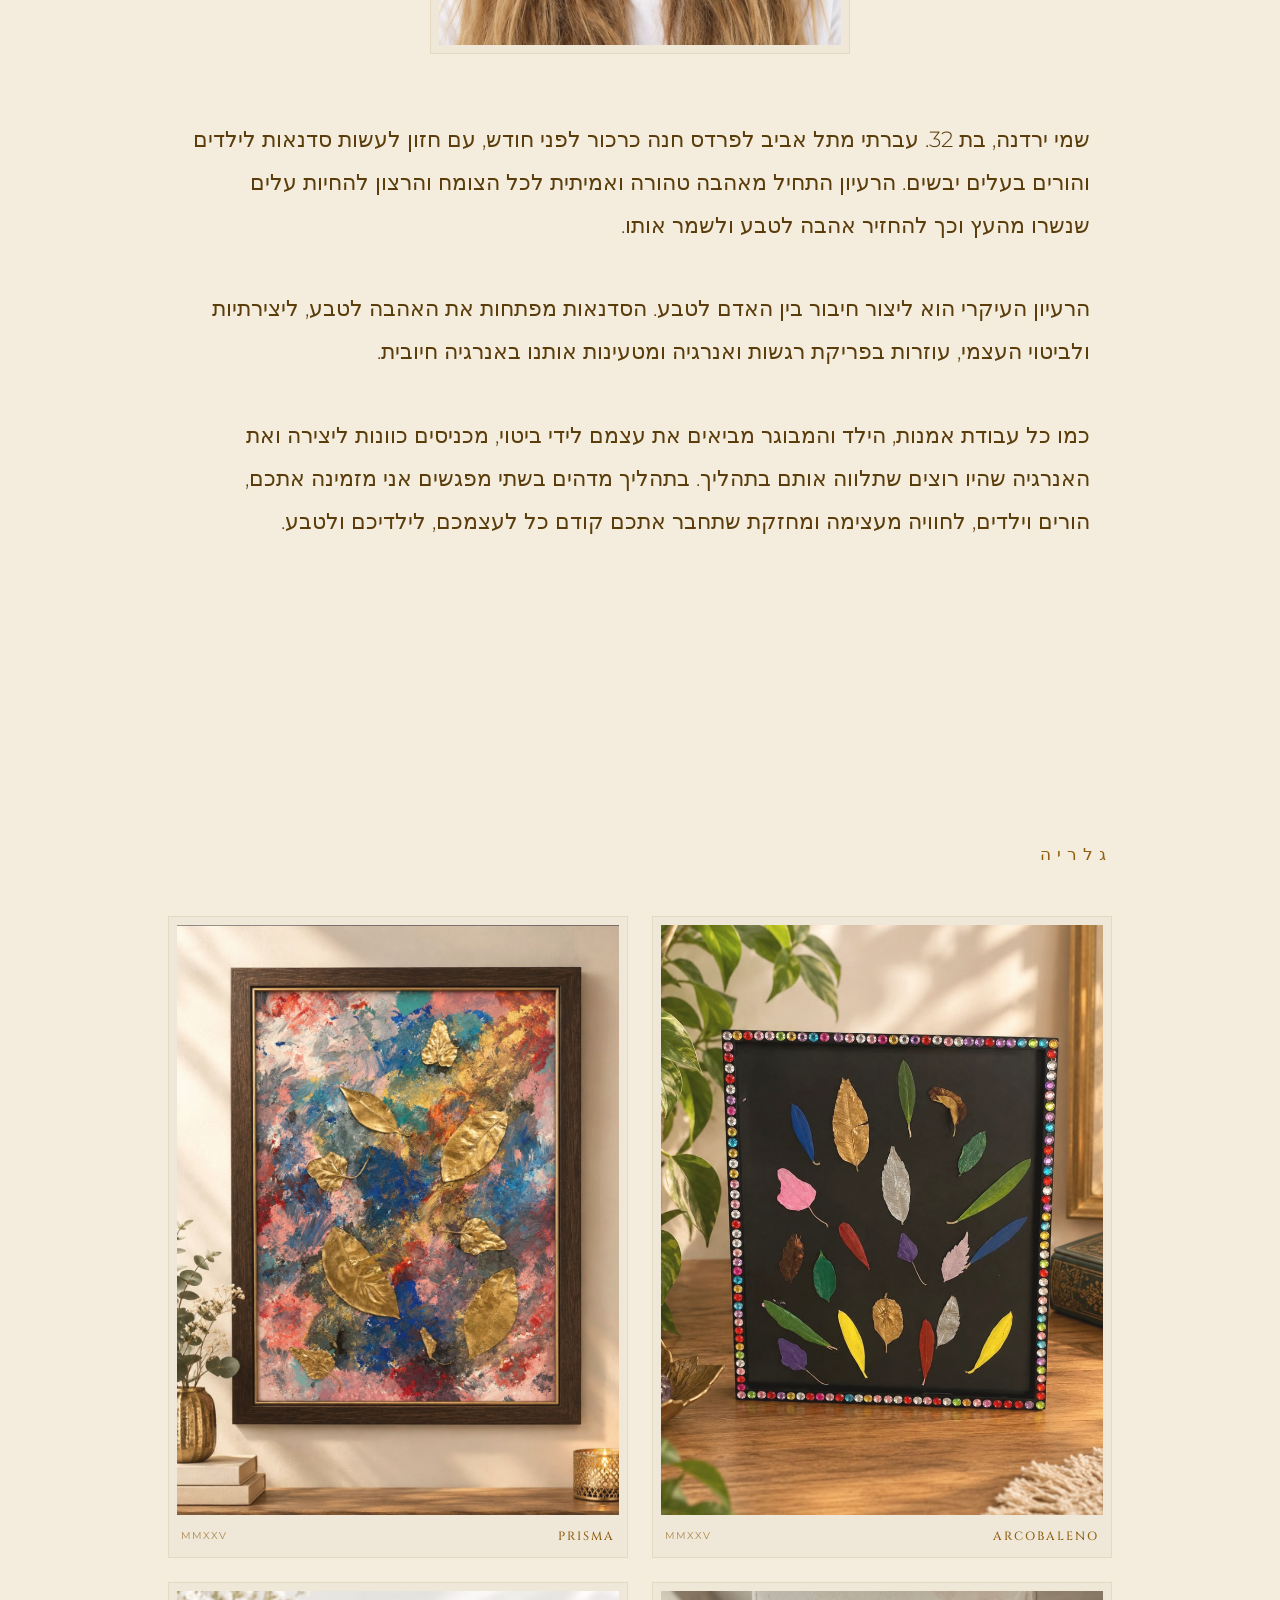
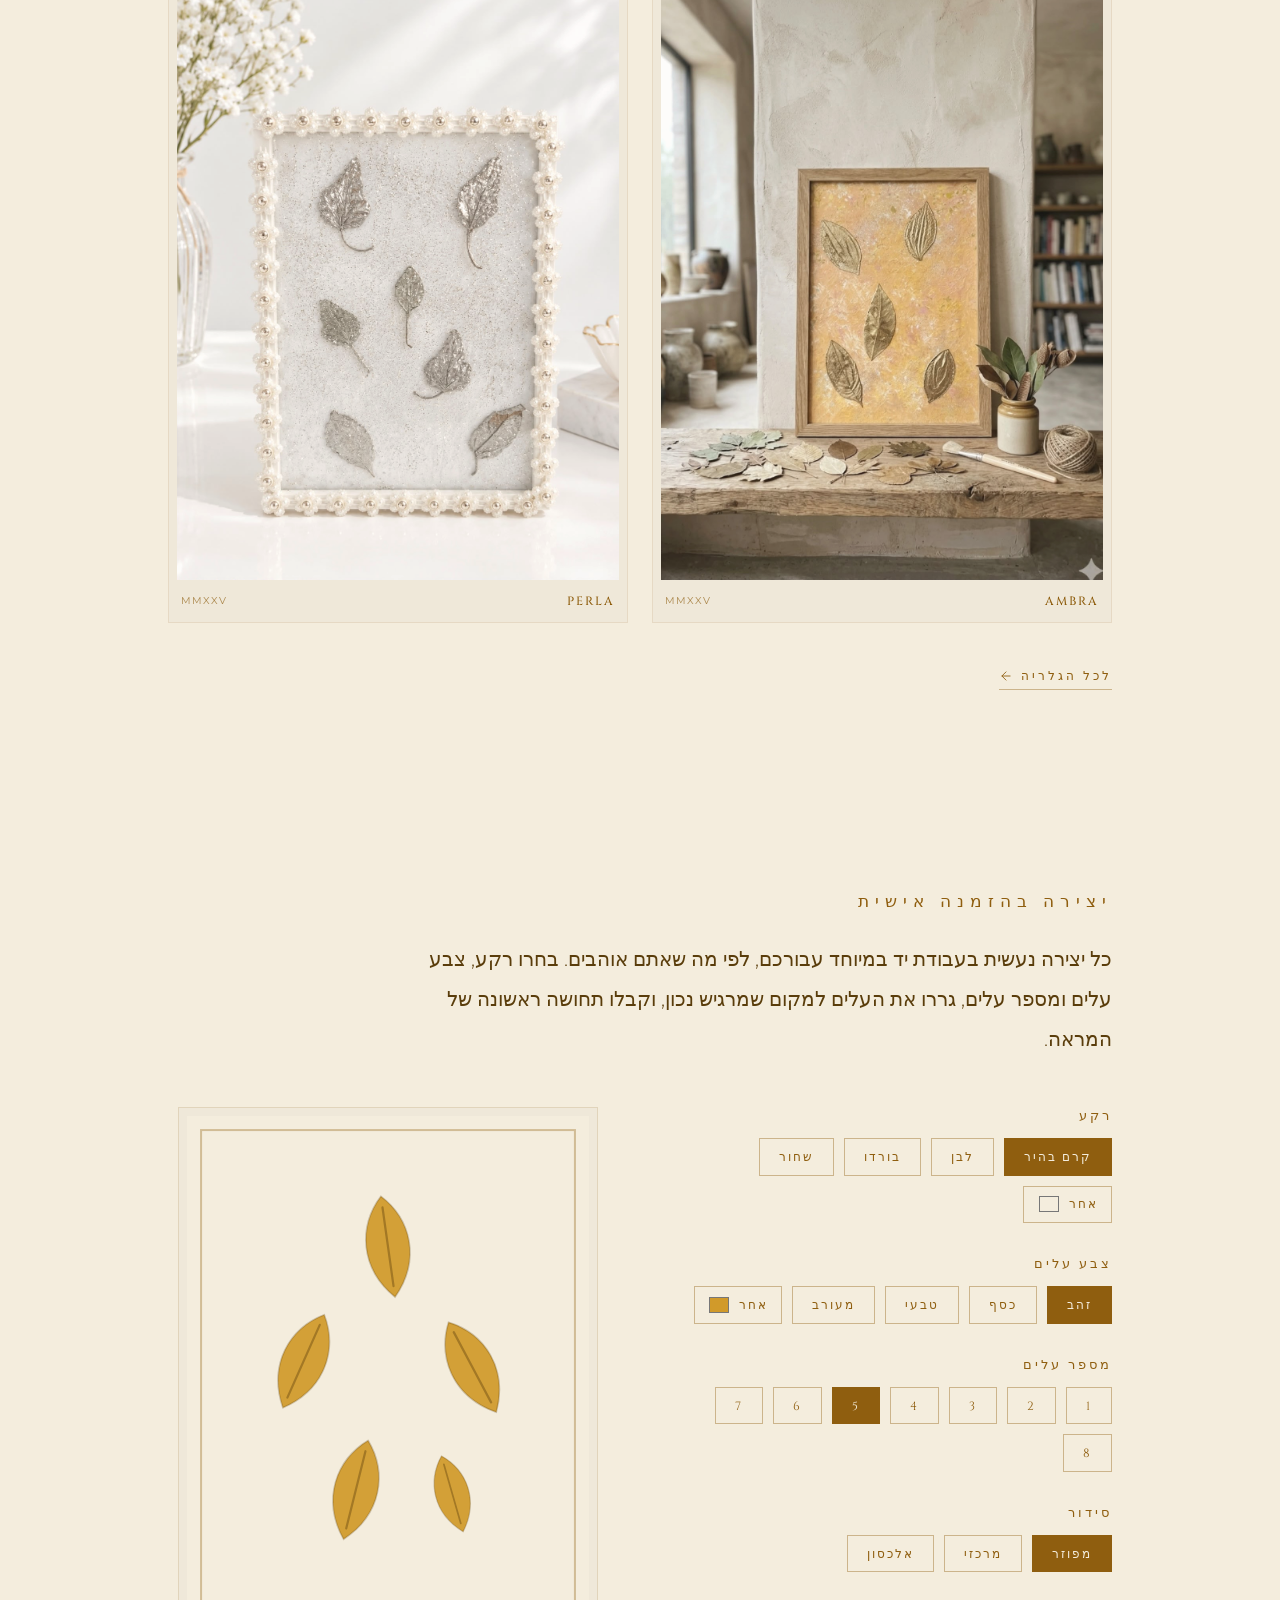
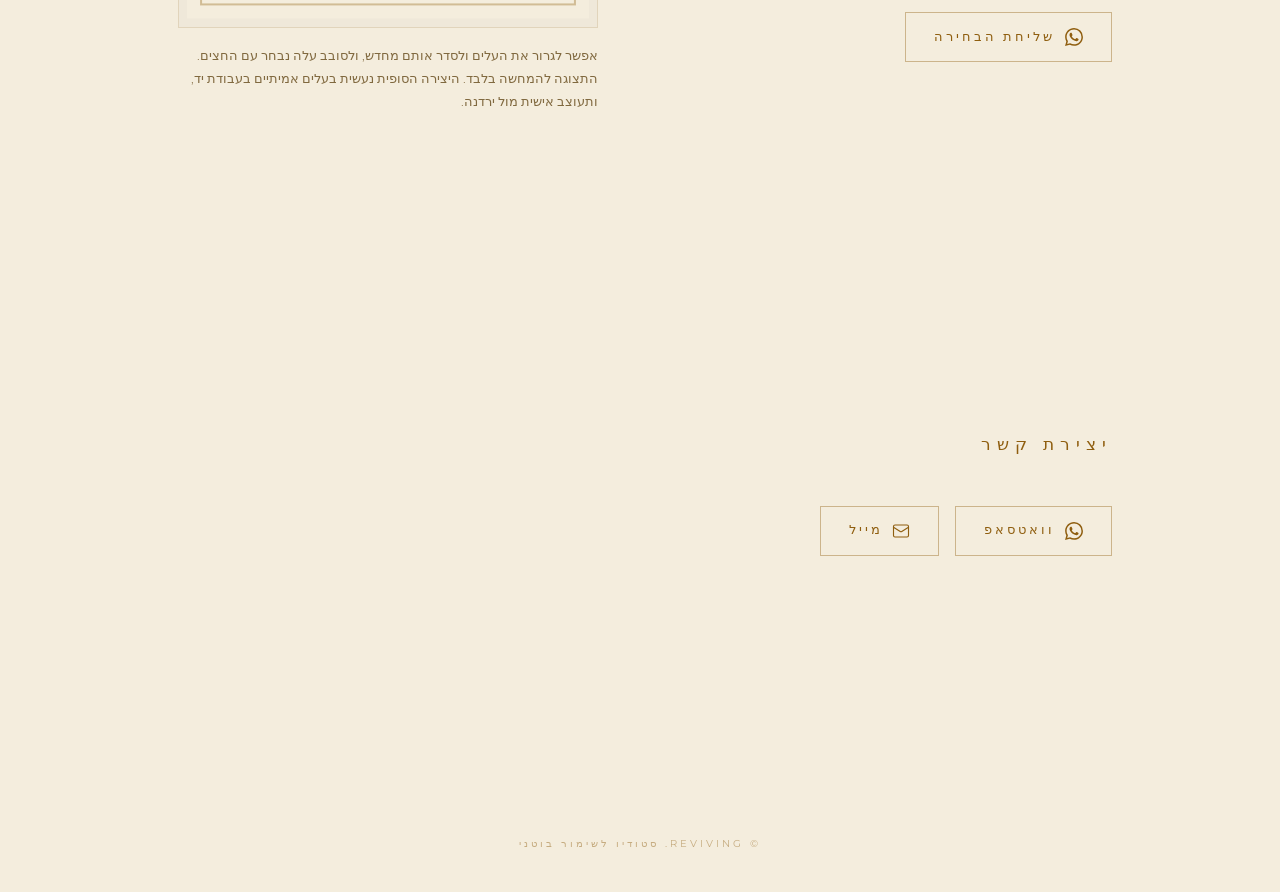
==== commit 1bd56dbb: "Release v1.2.5 - בורר צבע לעלה נבחר" ====
--- a/index.html
+++ b/index.html
@@ -148,6 +148,7 @@
             <div class="create-chips" role="group" aria-label="סיבוב עלה נבחר">
               <button type="button" class="create-chip" data-rotate="-15" aria-label="סיבוב שמאלה">&#8634;</button>
               <button type="button" class="create-chip" data-rotate="15" aria-label="סיבוב ימינה">&#8635;</button>
+              <label class="create-custom">צבע לעלה הנבחר <input type="color" data-leaf-color value="#d19a2a" aria-label="צבע לעלה הנבחר"></label>
             </div>
           </div>
           <a class="contact-btn create-send" href="#" data-create-send target="_blank" rel="noopener">
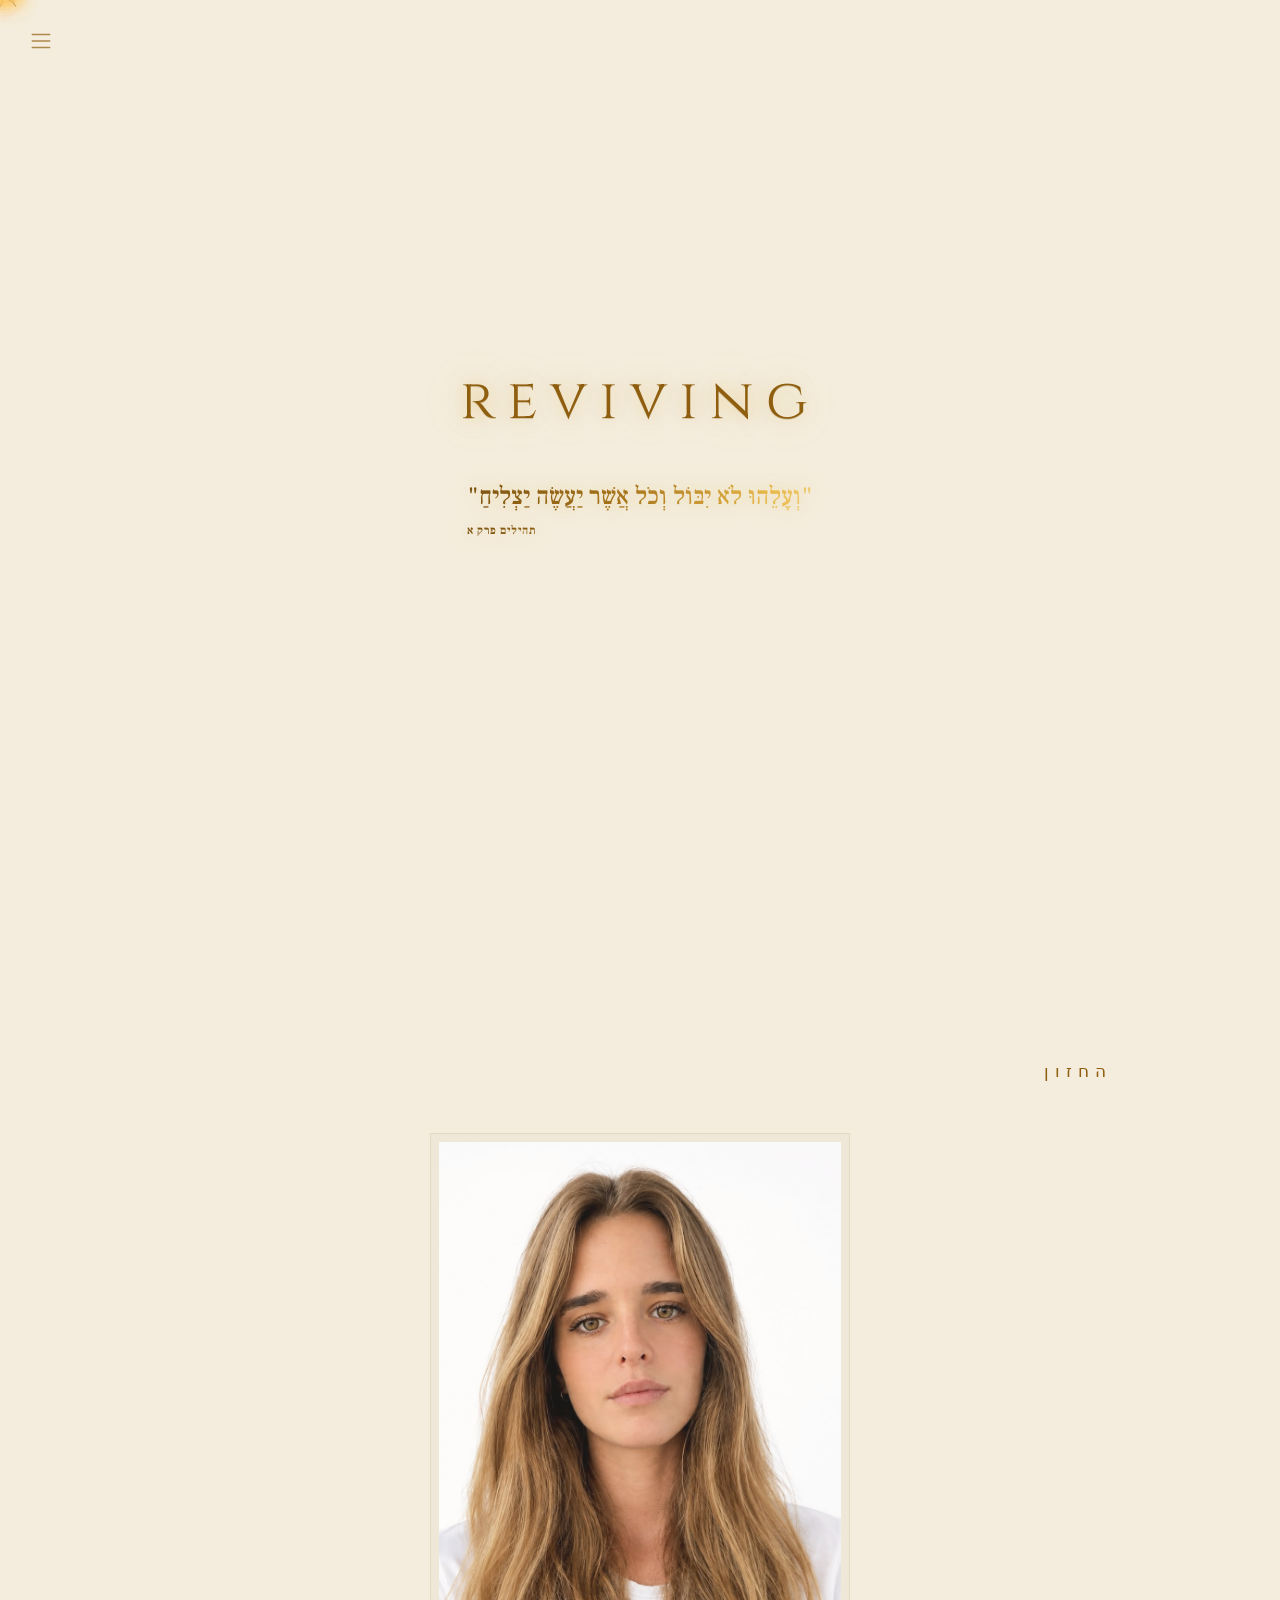
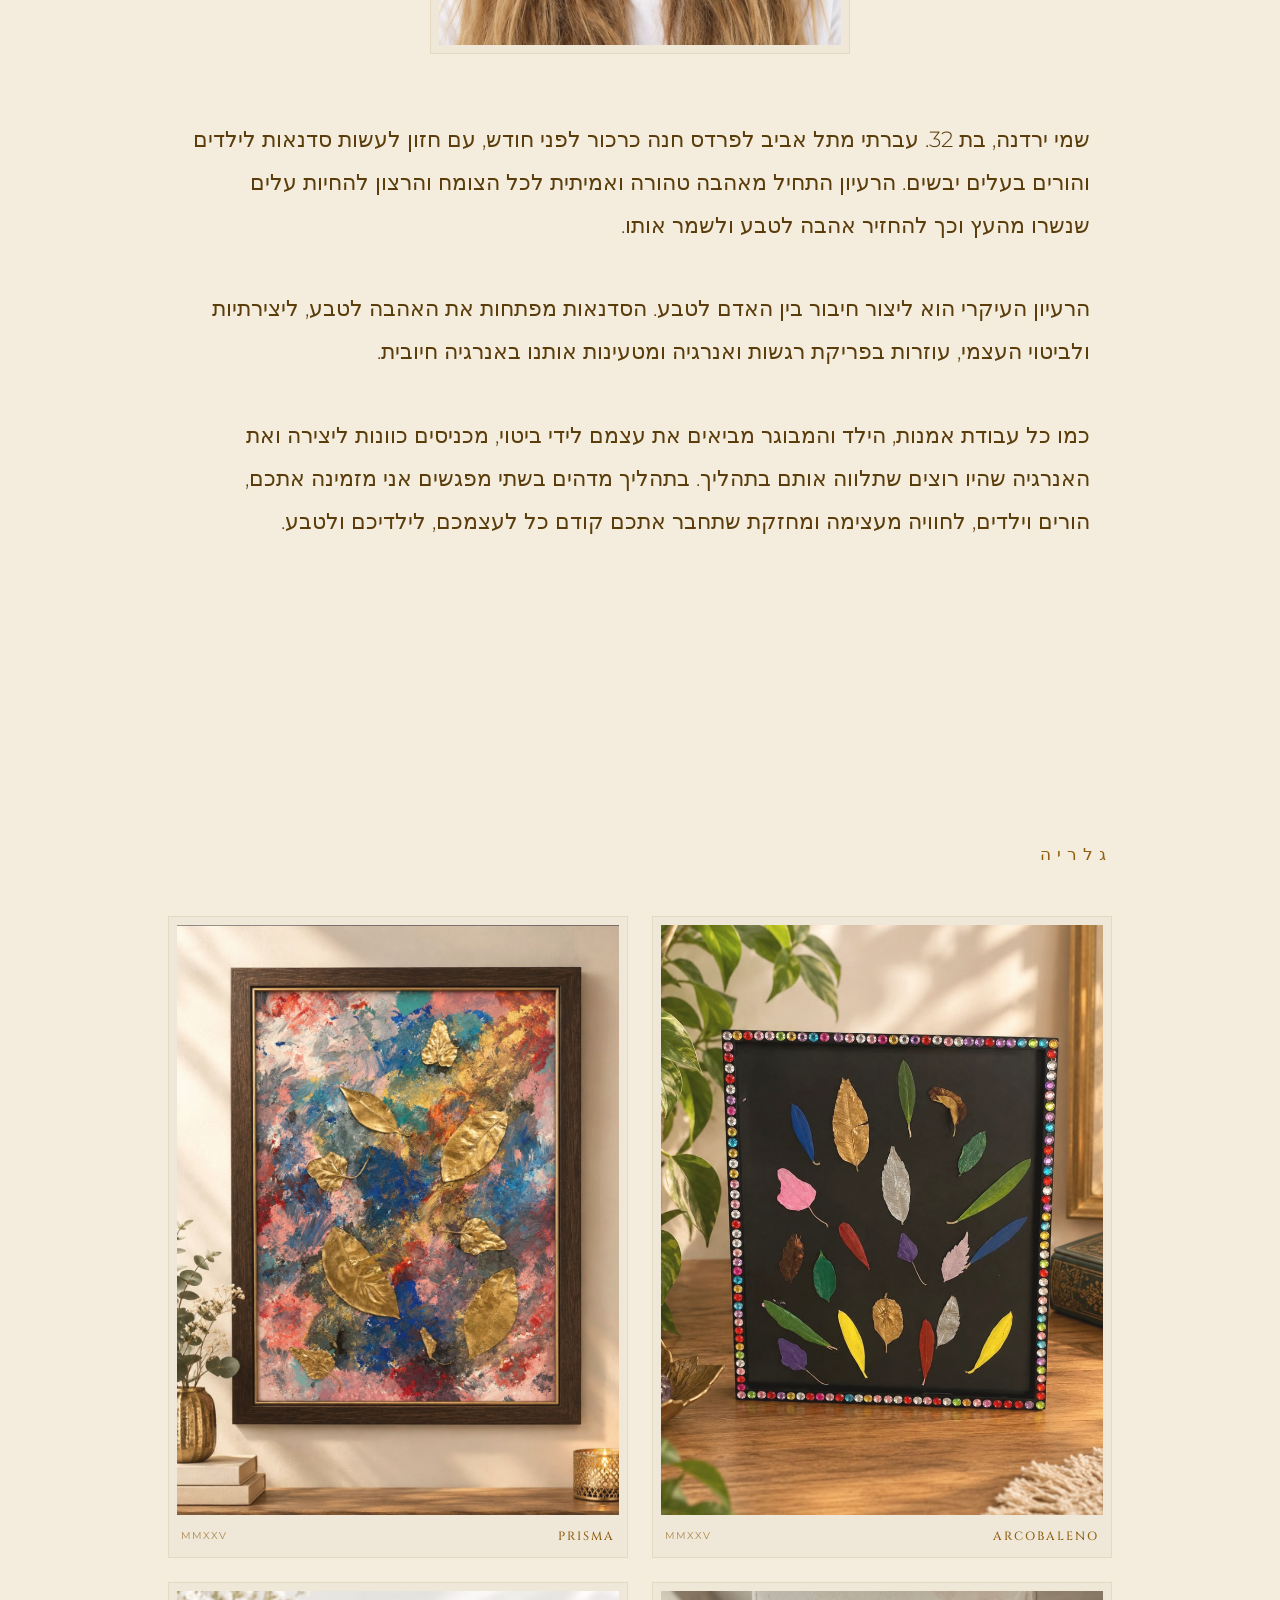
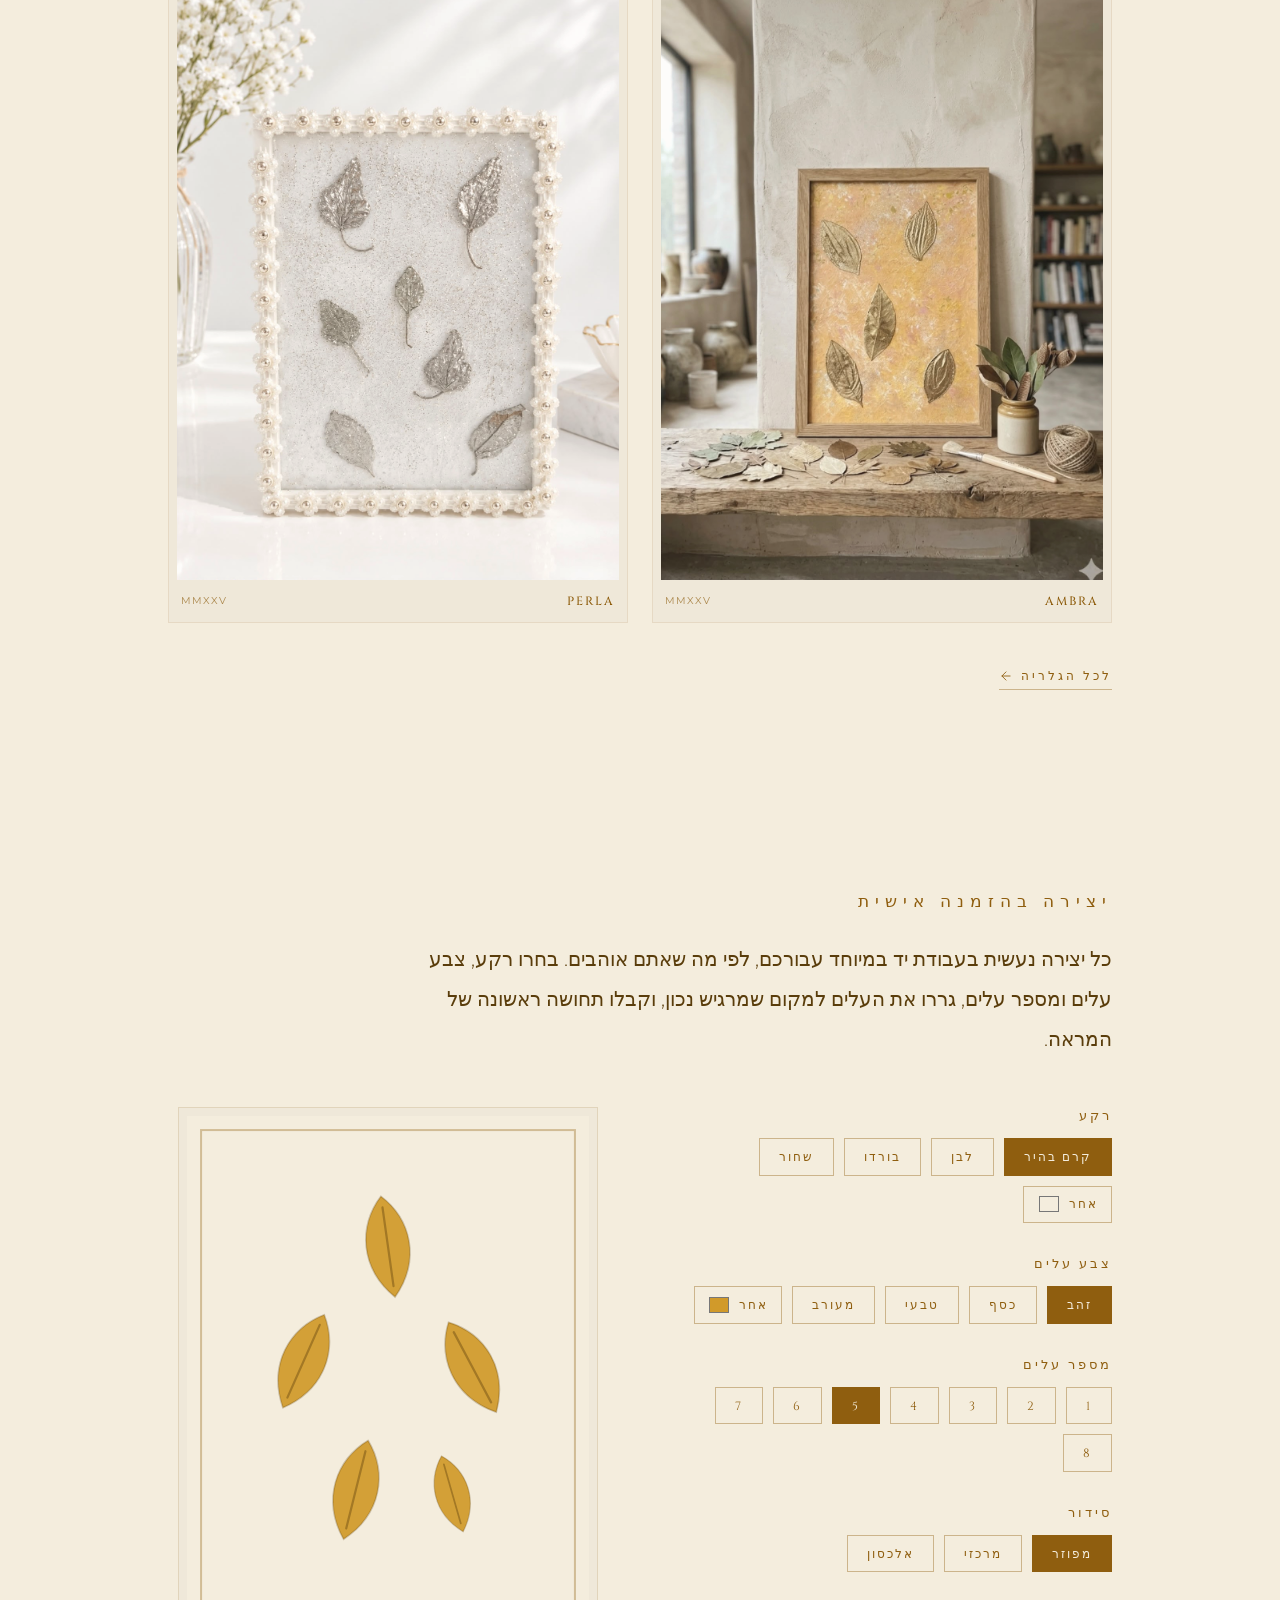
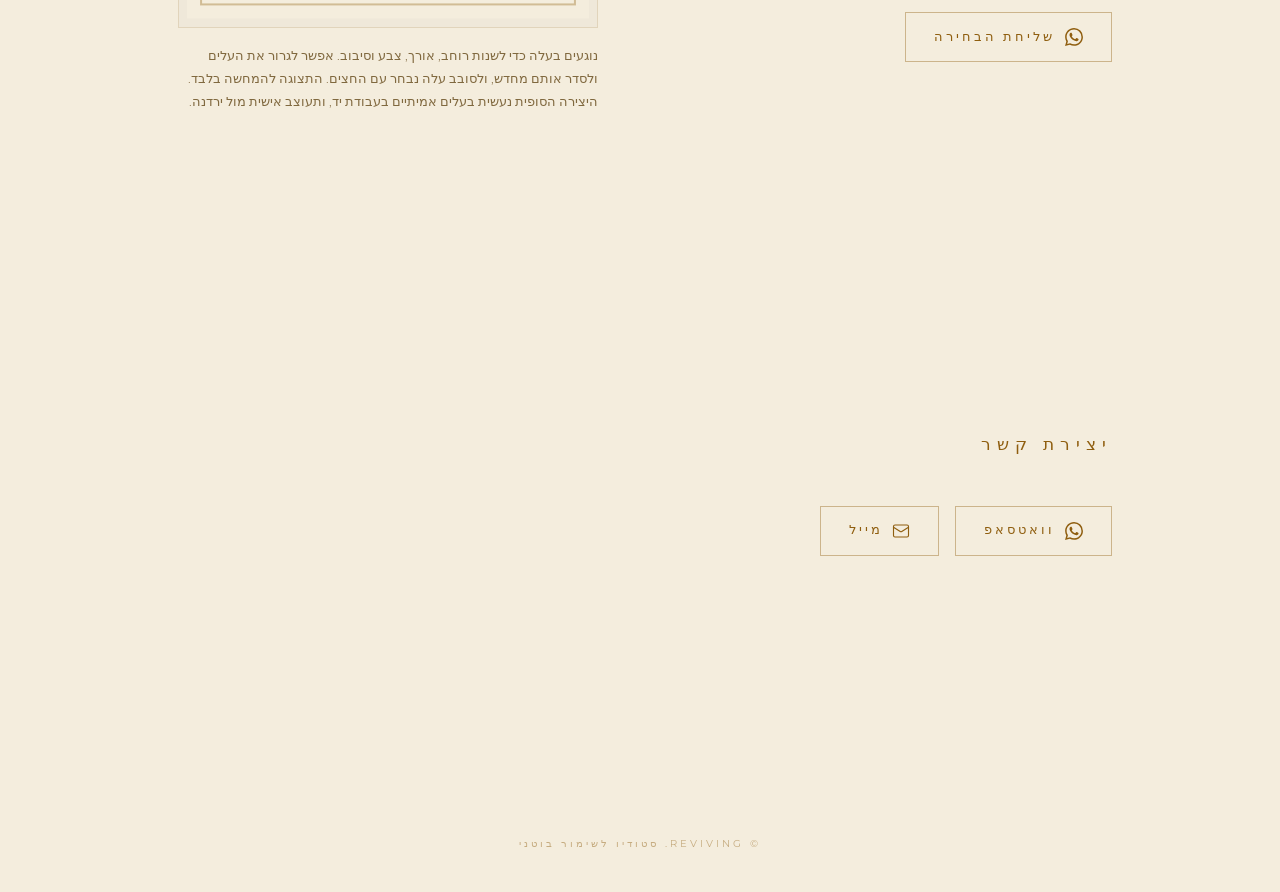
==== commit 5a275634: "Release v1.2.10 - בקרי מידות לעלה הנבחר" ====
--- a/index.html
+++ b/index.html
@@ -141,10 +141,15 @@
               <button type="button" class="create-chip" data-value="scattered" aria-pressed="true">מפוזר</button>
               <button type="button" class="create-chip" data-value="central" aria-pressed="false">מרכזי</button>
               <button type="button" class="create-chip" data-value="diagonal" aria-pressed="false">אלכסון</button>
+              <span class="create-free-indicator" data-free-indicator role="status" hidden>חופשי</span>
             </div>
           </div>
           <div class="create-group create-rotate-group" data-rotate-group hidden>
-            <h3 class="create-label">סיבוב עלה נבחר</h3>
+            <h3 class="create-label">העלה הנבחר</h3>
+            <div class="leaf-dimensions">
+              <label>רוחב <output>100%</output><input type="range" min="60" max="150" value="100" data-leaf-dimension="0" aria-label="רוחב העלה הנבחר"></label>
+              <label>אורך <output>100%</output><input type="range" min="60" max="150" value="100" data-leaf-dimension="1" aria-label="אורך העלה הנבחר"></label>
+            </div>
             <div class="create-chips" role="group" aria-label="סיבוב עלה נבחר">
               <button type="button" class="create-chip" data-rotate="-15" aria-label="סיבוב שמאלה">&#8634;</button>
               <button type="button" class="create-chip" data-rotate="15" aria-label="סיבוב ימינה">&#8635;</button>
@@ -158,7 +163,7 @@
         </div>
         <figure class="create-preview">
           <div class="create-frame" data-create-preview aria-label="תצוגה מקדימה להמחשה"></div>
-          <figcaption class="create-note">אפשר לגרור את העלים ולסדר אותם מחדש, ולסובב עלה נבחר עם החצים. התצוגה להמחשה בלבד. היצירה הסופית נעשית בעלים אמיתיים בעבודת יד, ותעוצב אישית מול ירדנה.</figcaption>
+          <figcaption class="create-note">נוגעים בעלה כדי לשנות רוחב, אורך, צבע וסיבוב. אפשר לגרור את העלים ולסדר אותם מחדש, ולסובב עלה נבחר עם החצים. התצוגה להמחשה בלבד. היצירה הסופית נעשית בעלים אמיתיים בעבודת יד, ותעוצב אישית מול ירדנה.</figcaption>
         </figure>
       </div>
     </section>
--- a/styles.css
+++ b/styles.css
@@ -562,3 +562,13 @@
   .create-layout { grid-template-columns: 1fr 1fr; gap: 4rem; }
   .create-sub { font-size: 1.25rem; }
 }
+
+.shape-chips { margin-bottom: 12px; }
+
+.leaf-dimensions { display: grid; gap: 8px; margin-bottom: 12px; max-width: 290px; margin-right: 0; margin-left: auto; }
+.leaf-dimensions label { display: grid; grid-template-columns: 1fr auto; gap: 4px; color: #8f5e0f; font: 14px/1.4 sans-serif; }
+.leaf-dimensions input { grid-column: 1 / -1; width: 100%; margin: 0; height: 32px; accent-color: #8f5e0f; direction: ltr; }
+.leaf-dimensions output { direction: ltr; }
+
+.create-free-indicator { display: inline-flex; align-items: center; padding: 10px 20px; font: inherit; font-size: 12px; letter-spacing: 2px; border: 1px solid #8f5e0f; background: #8f5e0f; color: #f4eddd; }
+.create-free-indicator[hidden] { display: none; }
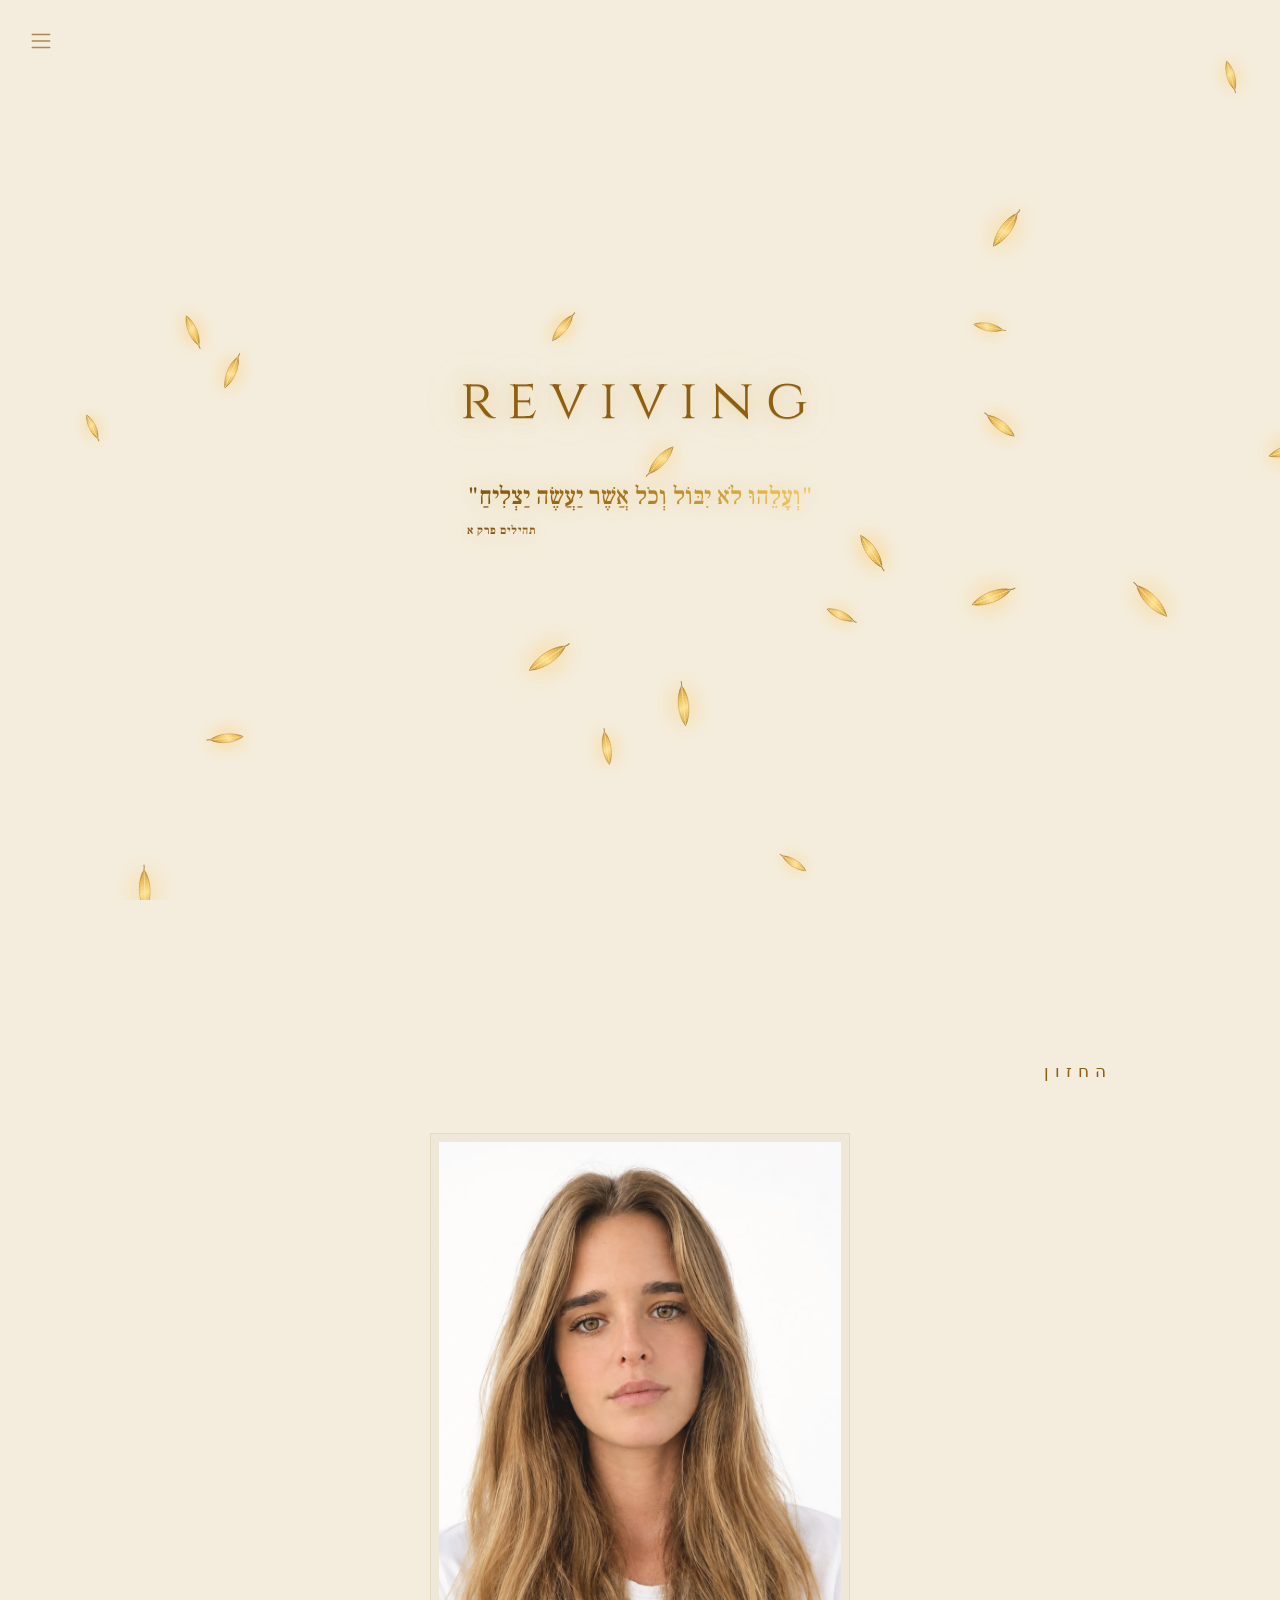
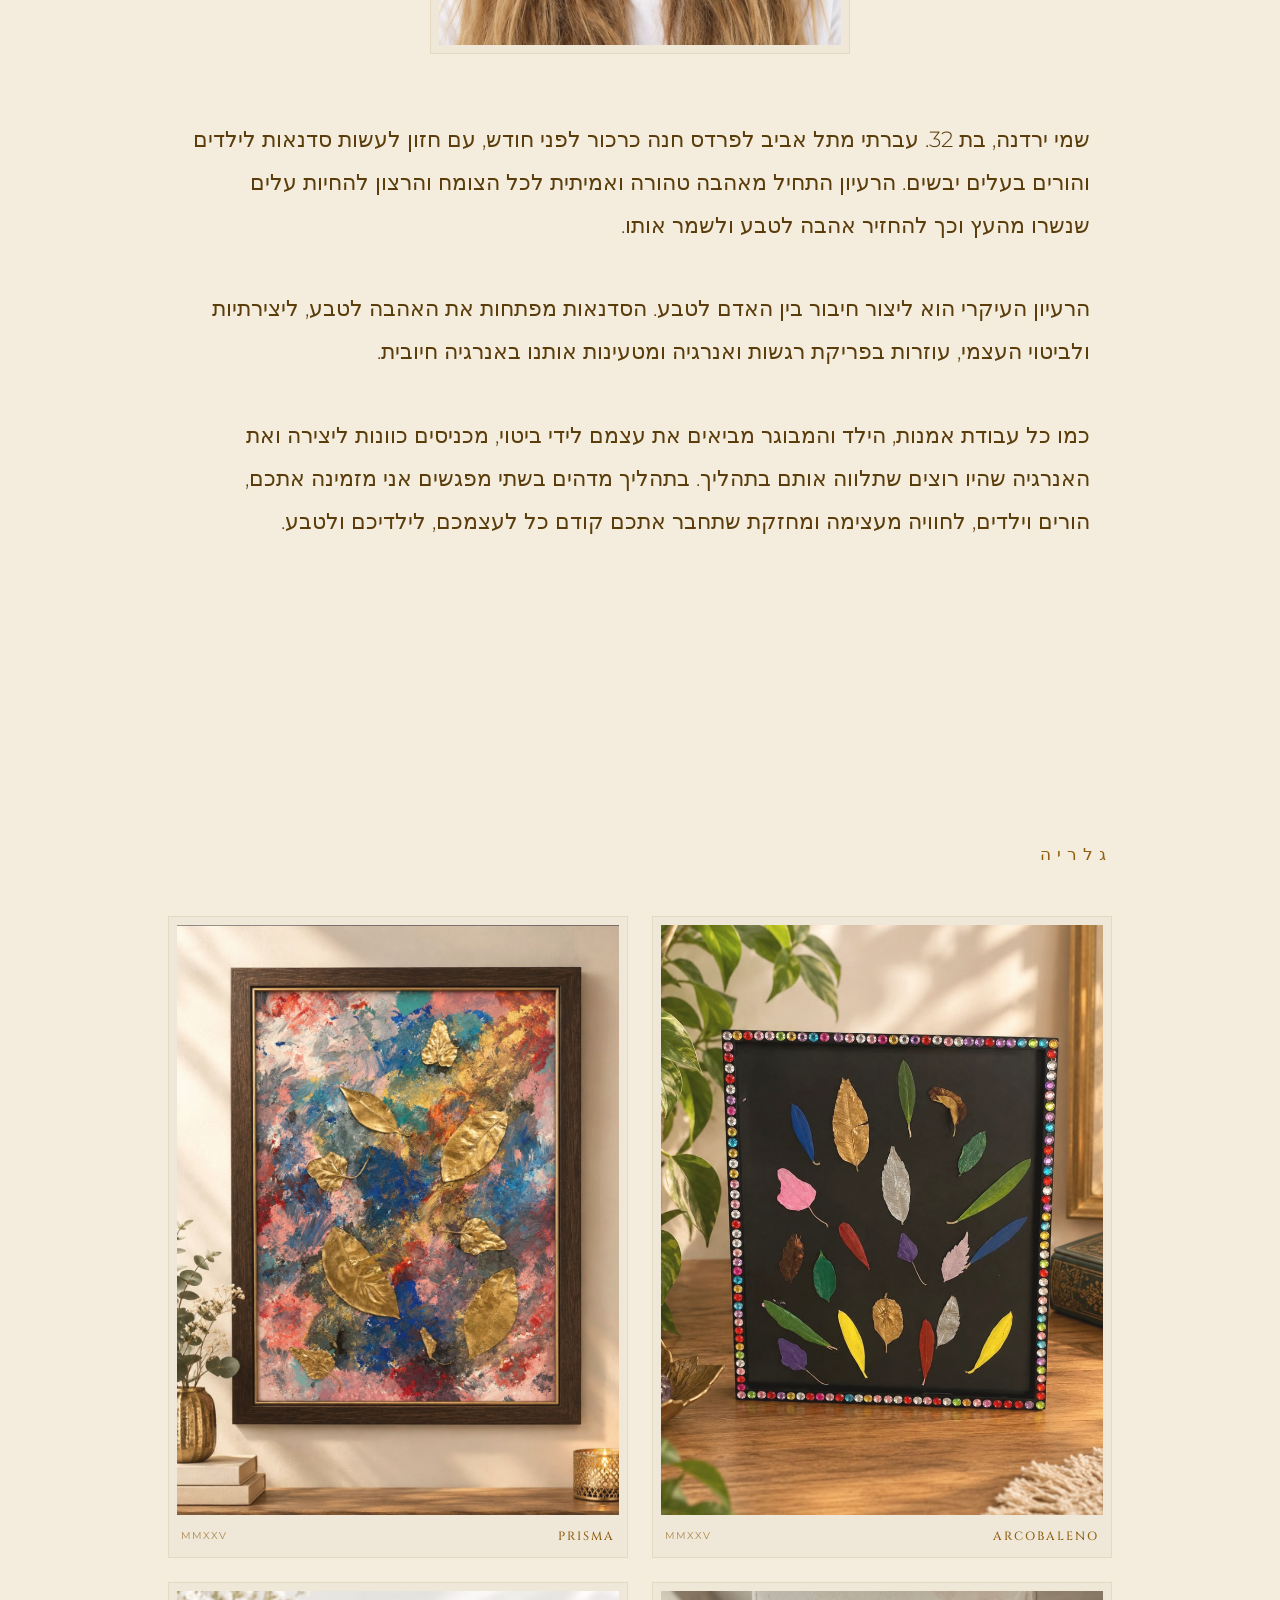
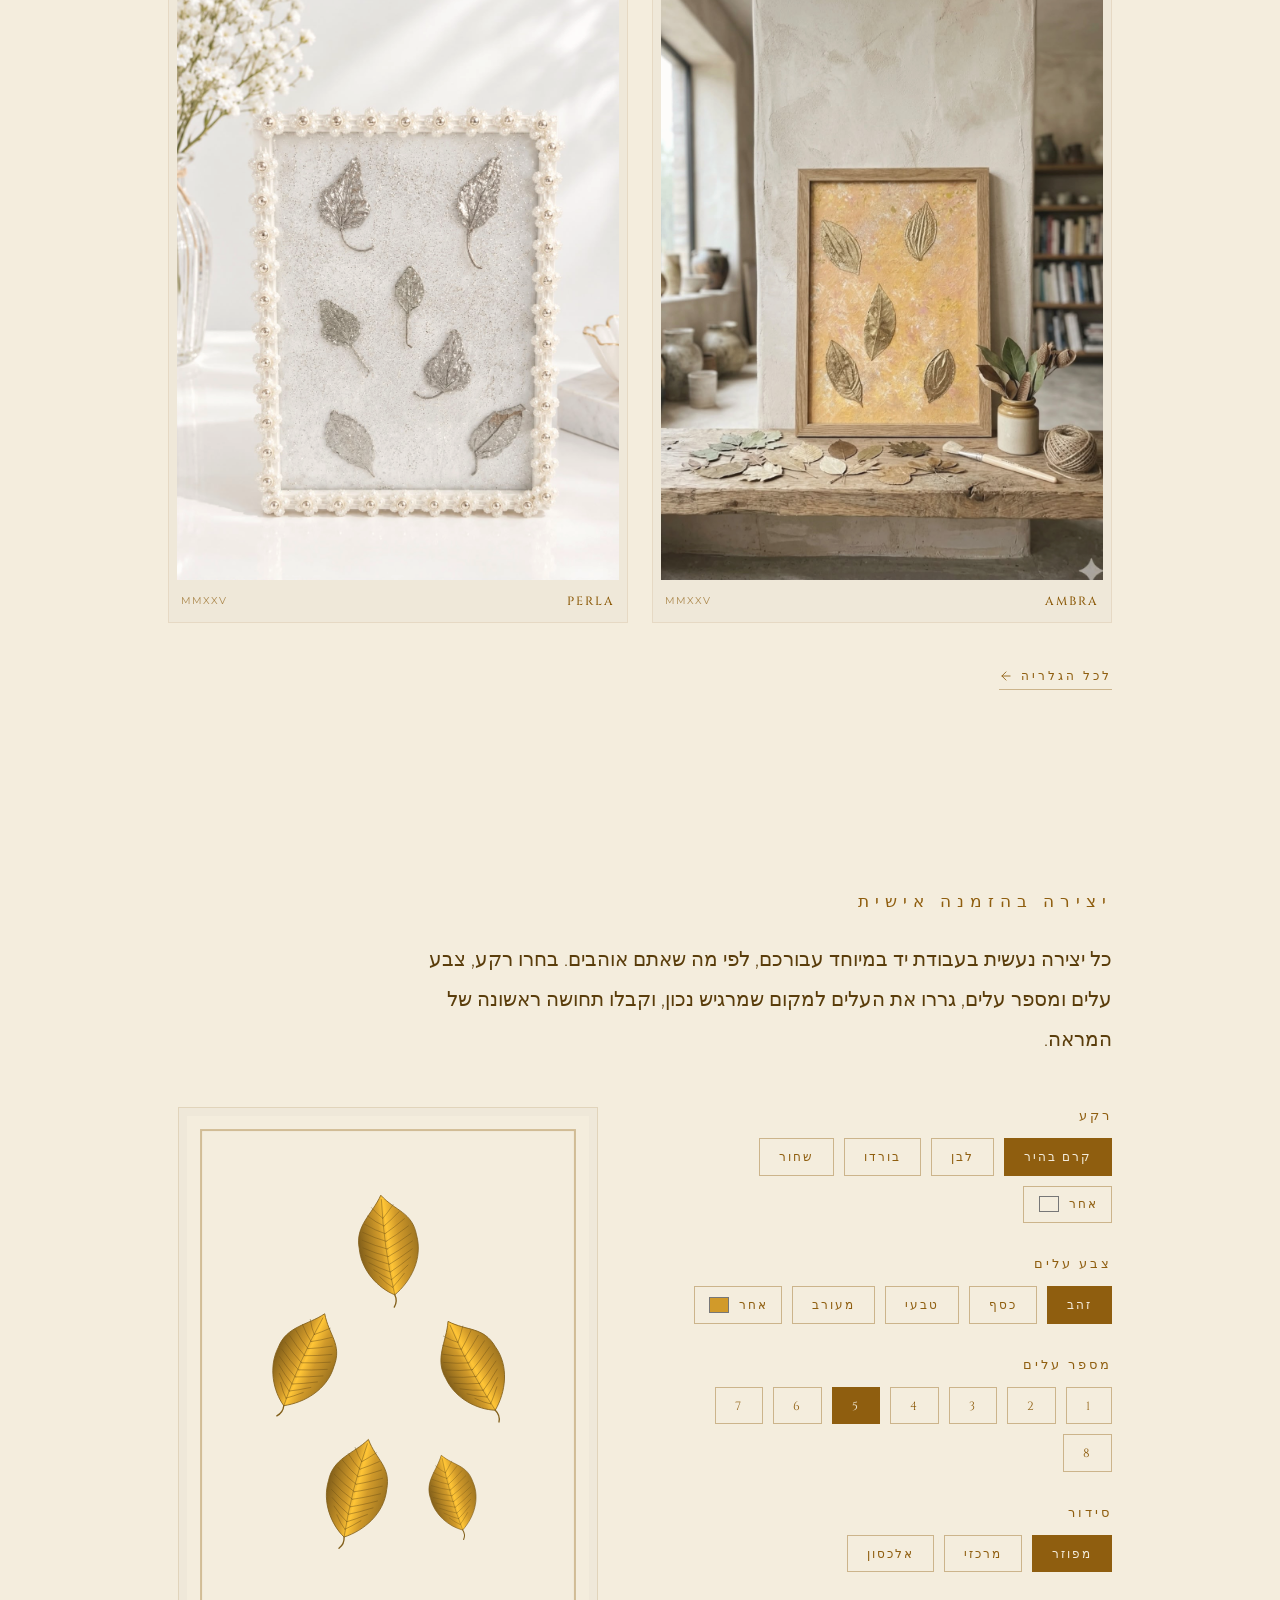
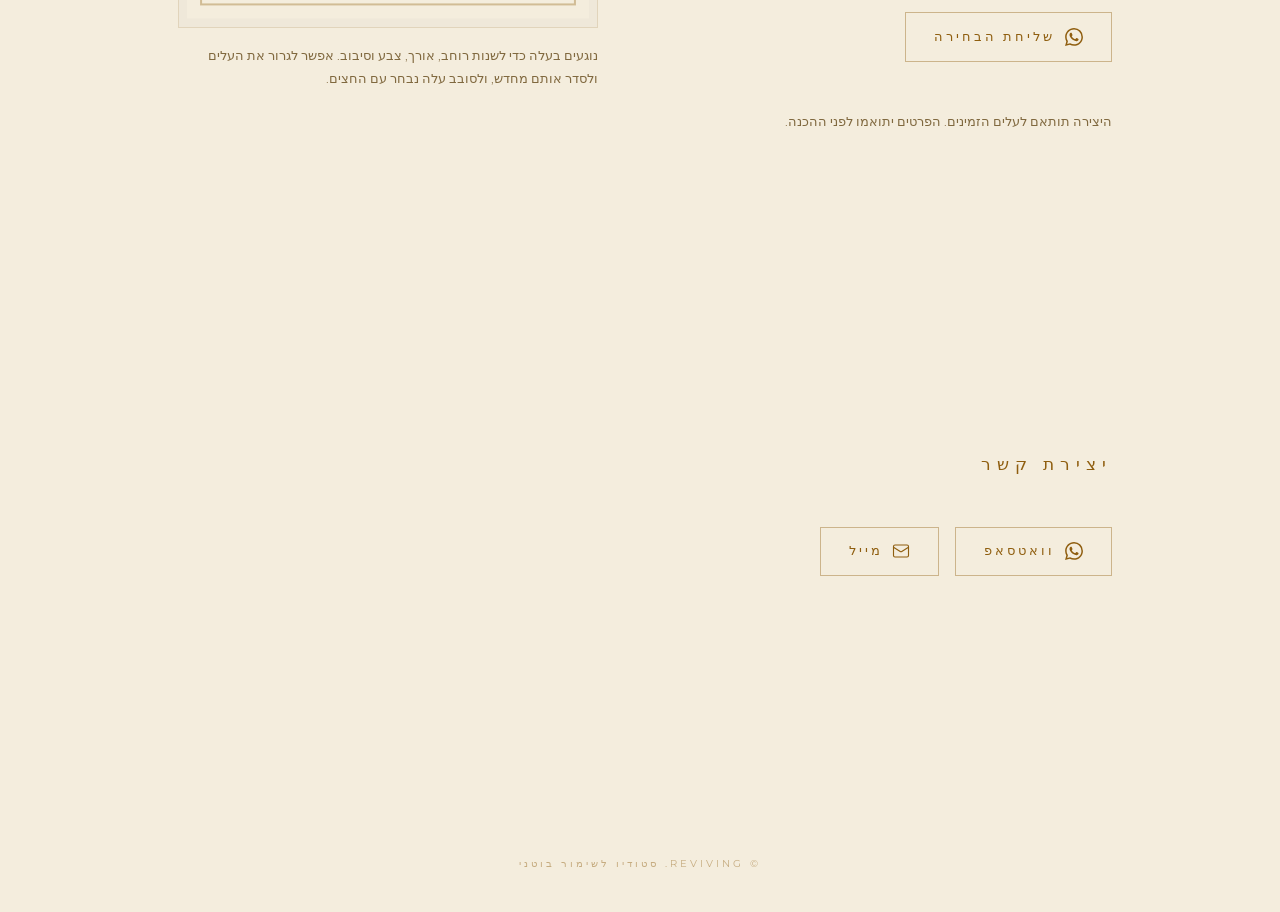
==== commit 5a72ed14: "Release v1.2.12 - הבהרת זמינות העלים" ====
--- a/index.html
+++ b/index.html
@@ -160,10 +160,11 @@
             <svg xmlns="http://www.w3.org/2000/svg" width="18" height="18" viewBox="0 0 24 24" fill="currentColor" aria-hidden="true"><path d="M17.472 14.382c-.297-.149-1.758-.867-2.03-.967-.273-.099-.471-.148-.67.15-.197.297-.767.966-.94 1.164-.173.199-.347.223-.644.075-.297-.15-1.255-.463-2.39-1.475-.883-.788-1.48-1.761-1.653-2.059-.173-.297-.018-.458.13-.606.134-.133.298-.347.446-.52.149-.174.198-.298.298-.497.099-.198.05-.371-.025-.52-.075-.149-.669-1.612-.916-2.207-.242-.579-.487-.5-.669-.51-.173-.008-.371-.01-.57-.01-.198 0-.52.074-.792.372-.272.297-1.04 1.016-1.04 2.479 0 1.462 1.065 2.875 1.213 3.074.149.198 2.096 3.2 5.077 4.487.709.306 1.262.489 1.694.625.712.227 1.36.195 1.871.118.571-.085 1.758-.719 2.006-1.413.248-.694.248-1.289.173-1.413-.074-.124-.272-.198-.57-.347m-5.421 7.403h-.004a9.87 9.87 0 0 1-5.031-1.378l-.361-.214-3.741.982.998-3.648-.235-.374a9.86 9.86 0 0 1-1.51-5.26c.001-5.45 4.436-9.884 9.888-9.884 2.64 0 5.122 1.03 6.988 2.898a9.825 9.825 0 0 1 2.893 6.994c-.003 5.45-4.437 9.884-9.885 9.884m8.413-18.297A11.815 11.815 0 0 0 12.05 0C5.495 0 .16 5.335.157 11.892c0 2.096.547 4.142 1.588 5.945L.057 24l6.305-1.654a11.882 11.882 0 0 0 5.683 1.448h.005c6.554 0 11.89-5.335 11.893-11.893a11.821 11.821 0 0 0-3.48-8.413"/></svg>
             שליחת הבחירה
           </a>
+          <p class="create-note">היצירה תותאם לעלים הזמינים. הפרטים יתואמו לפני ההכנה.</p>
         </div>
         <figure class="create-preview">
           <div class="create-frame" data-create-preview aria-label="תצוגה מקדימה להמחשה"></div>
-          <figcaption class="create-note">נוגעים בעלה כדי לשנות רוחב, אורך, צבע וסיבוב. אפשר לגרור את העלים ולסדר אותם מחדש, ולסובב עלה נבחר עם החצים. התצוגה להמחשה בלבד. היצירה הסופית נעשית בעלים אמיתיים בעבודת יד, ותעוצב אישית מול ירדנה.</figcaption>
+          <figcaption class="create-note">נוגעים בעלה כדי לשנות רוחב, אורך, צבע וסיבוב. אפשר לגרור את העלים ולסדר אותם מחדש, ולסובב עלה נבחר עם החצים.</figcaption>
         </figure>
       </div>
     </section>
